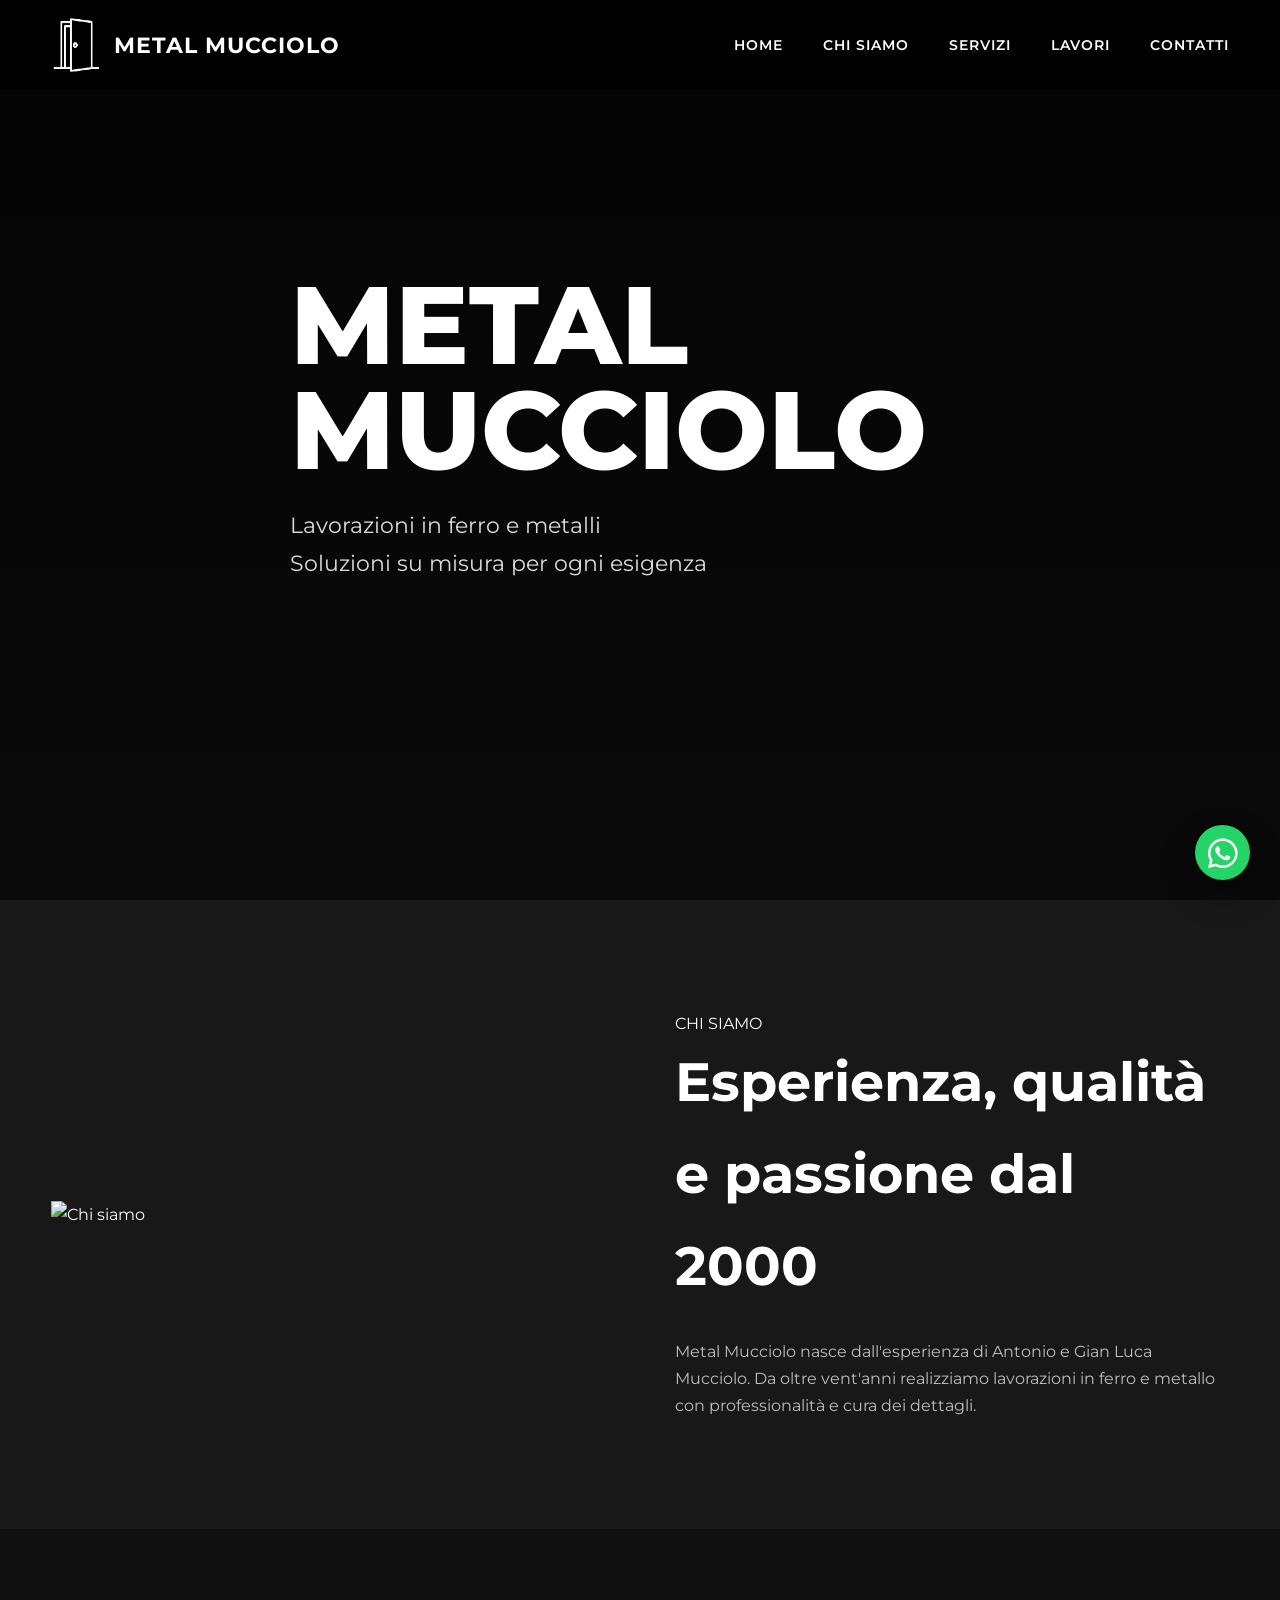
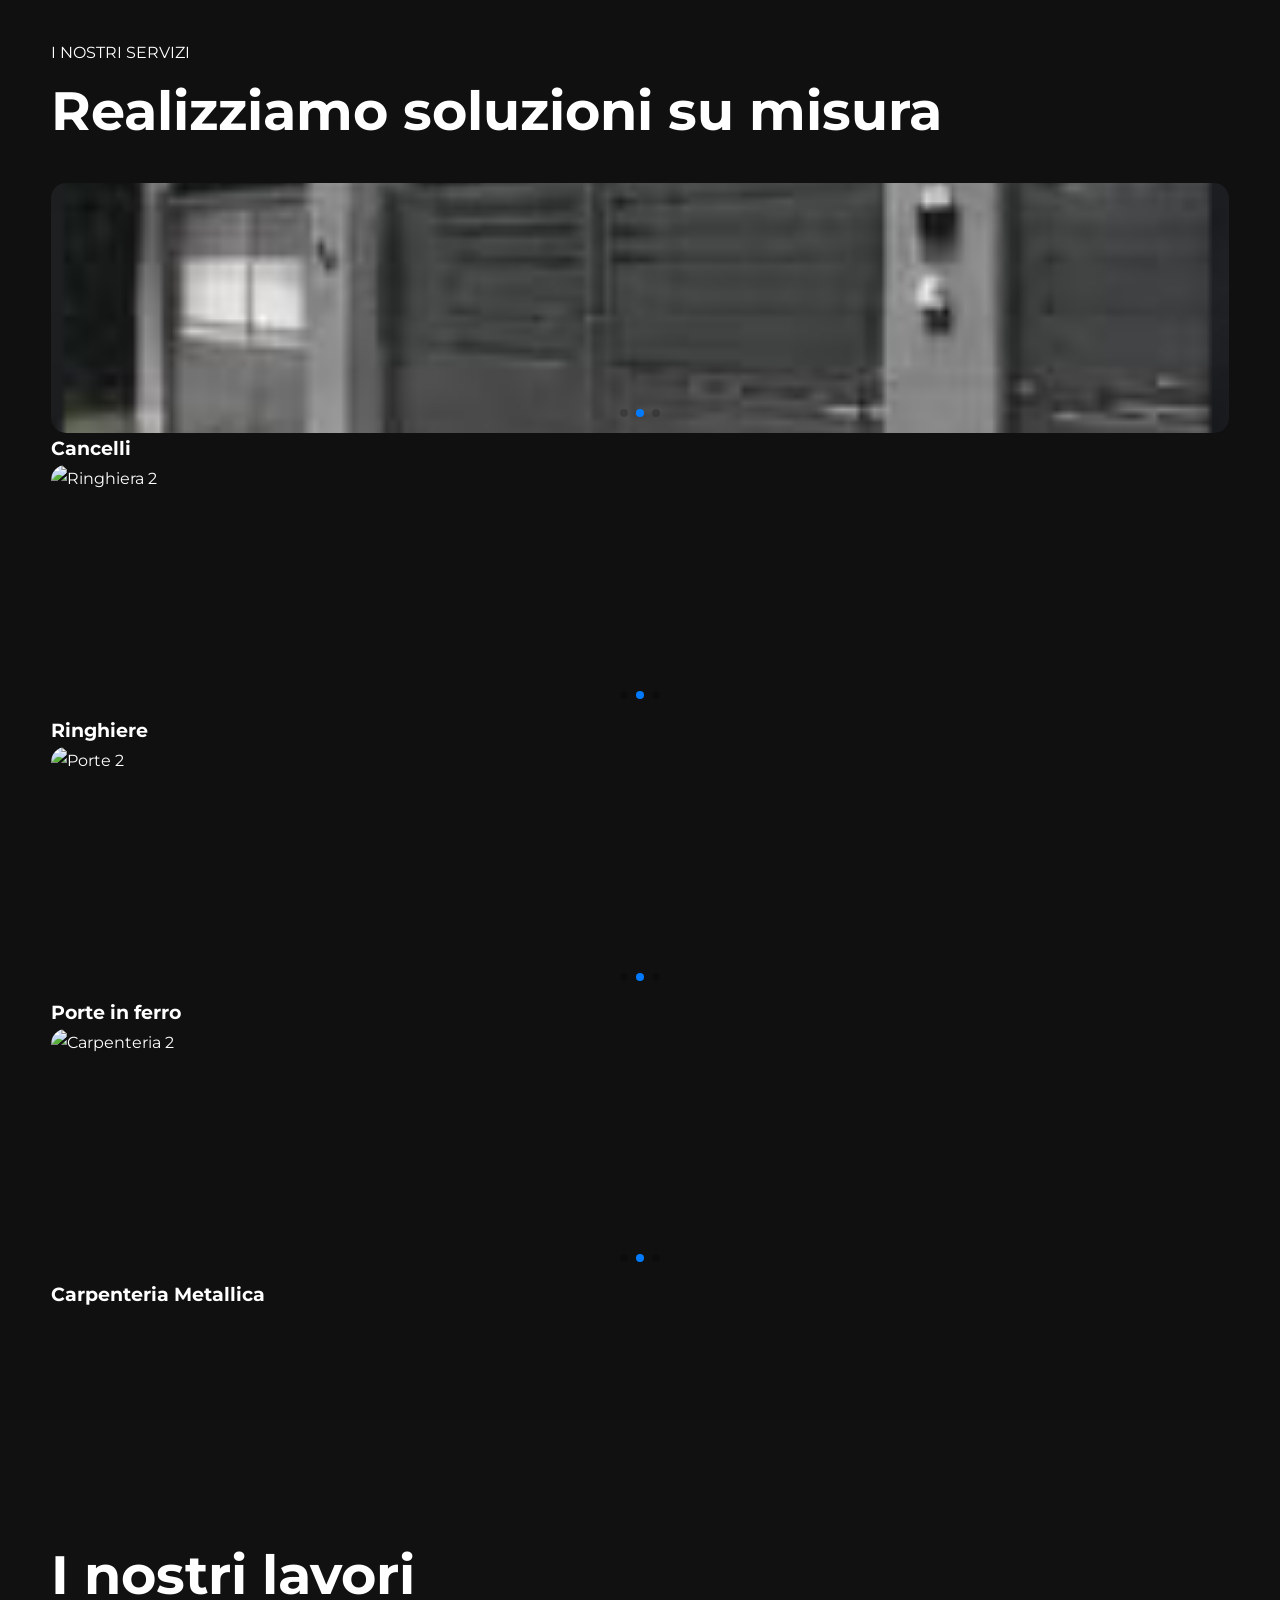
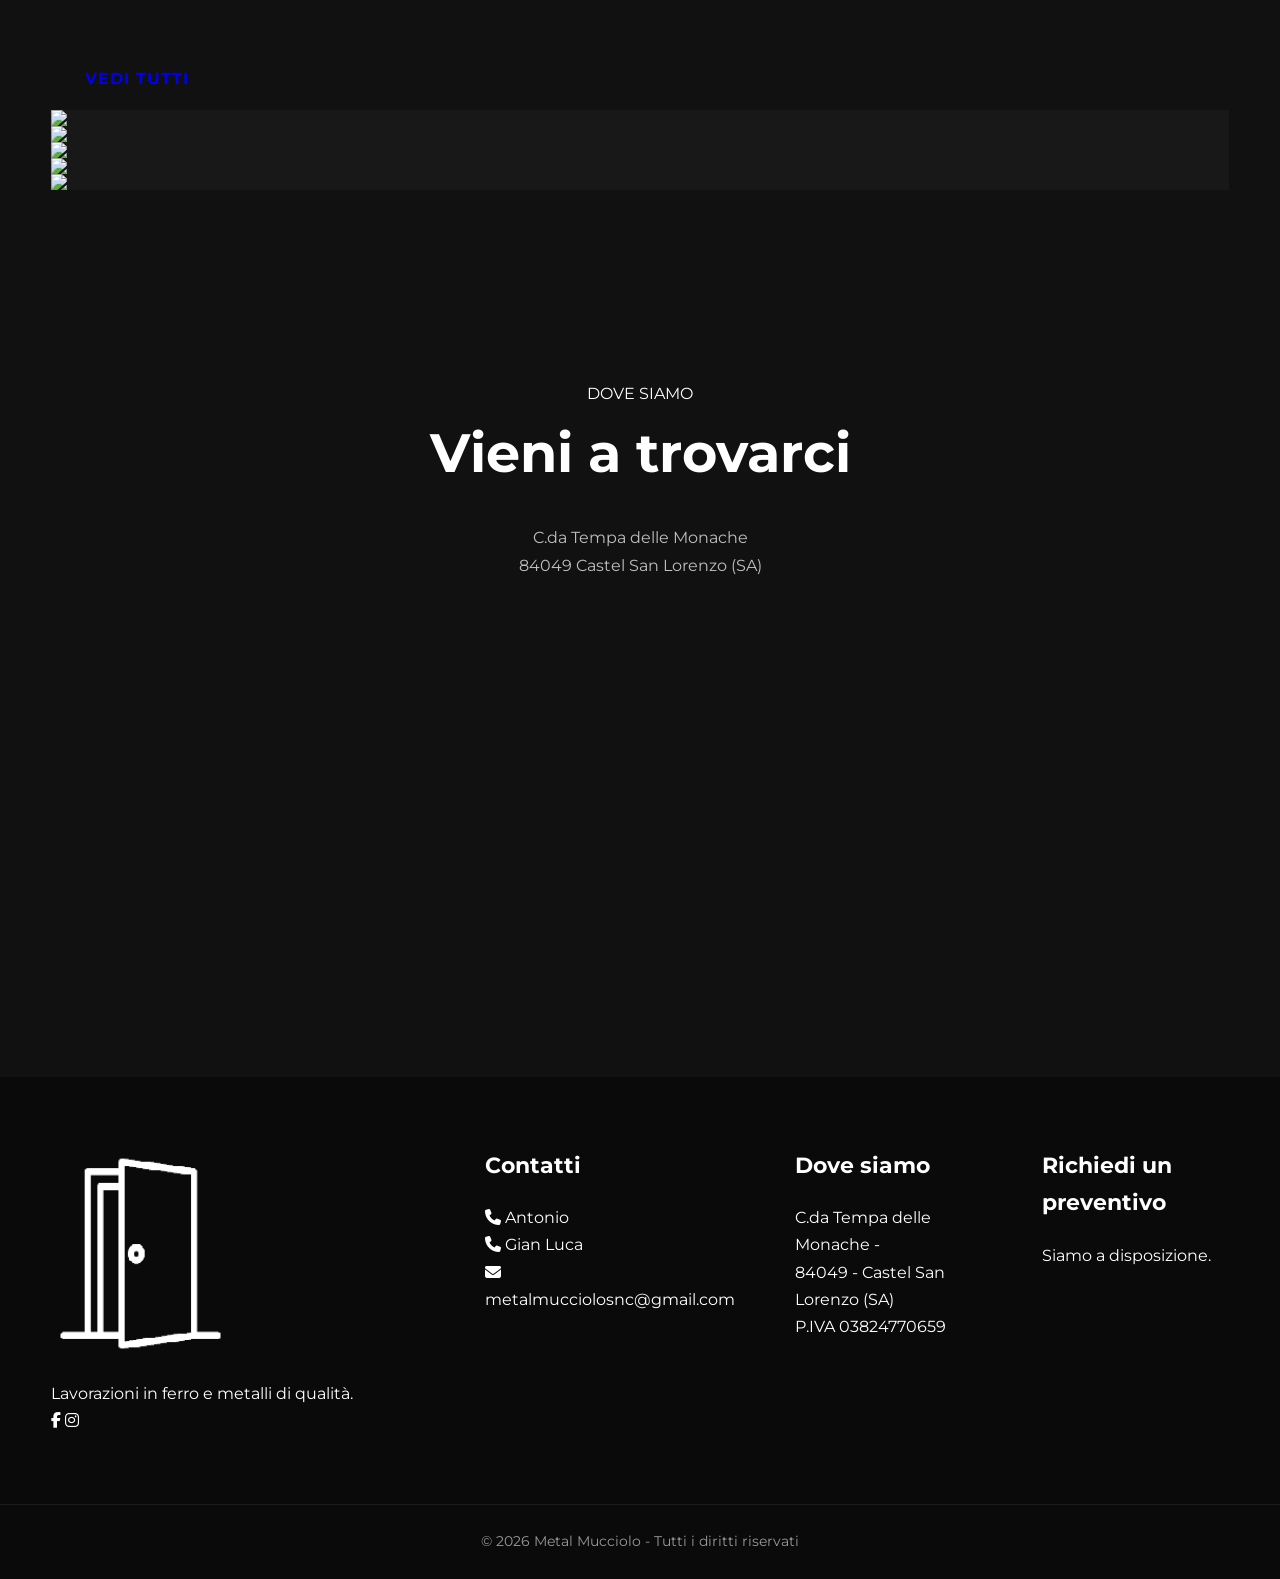
==== index.html @ 71840a5e "Add files via upload" ====
<!DOCTYPE html>
<html lang="it">
<head>
	
	<meta charset="UTF-8">
	<meta name="viewport" content="width=device-width, initial-scale=1.0">
	
	<title>Metal Mucciolo | Lavorazioni in Ferro</title>
	
	<meta name="description" content="Metal Mucciolo realizza cancelli, ringhiere, carpenteria metallica, serramenti e lavorazioni in ferro su misura.">
	
	<link rel="preconnect" href="https://fonts.googleapis.com">
	<link rel="preconnect" href="https://fonts.gstatic.com" crossorigin>
	
	<link href="https://fonts.googleapis.com/css2?family=Montserrat:wght@300;400;500;600;700;800&display=swap" rel="stylesheet">
	
	<link rel="stylesheet" href="https://cdnjs.cloudflare.com/ajax/libs/font-awesome/6.6.0/css/all.min.css">
	
	<link rel="stylesheet" href="css/style.css">
	<link rel="stylesheet" href="https://cdnjs.cloudflare.com/ajax/libs/font-awesome/6.5.1/css/all.min.css">
	<link rel="stylesheet" href="https://unpkg.com/aos@2.3.4/dist/aos.css">
	<link rel="stylesheet" href="https://cdn.jsdelivr.net/npm/swiper@11/swiper-bundle.min.css">
</head>

<body>

<header>

    <div class="container header-container">

        <a href="index.html" class="logo">
            <img src="img/logo.png" alt="Metal Mucciolo">
			<span>METAL MUCCIOLO</span>
		</a>

        <nav>
            <ul>
                <li><a href="#home">Home</a></li>
                <li><a href="#about">Chi siamo</a></li>
                <li><a href="#services">Servizi</a></li>
                <li><a href="#works">Lavori</a></li>
                <li><a href="#contact">Contatti</a></li>
            </ul>
        </nav>

    </div>

</header>


<!-- HERO -->

<section id="home" class="hero">

	<div class="overlay"></div>
	
	<div class="container hero-content">
	
		<div class="hero-text">
		
			<h1>
			
			METAL<br>
			MUCCIOLO
			
			</h1>
			
			<p>
			
			Lavorazioni in ferro e metalli<br>
			
			Soluzioni su misura per ogni esigenza
			
			</p>
			
				
		</div>
	
	</div>

</section>

<!-- CHI SIAMO -->

<section id="about" class="about">

	<div class="container about-grid">
	
		<div>
		
			<img src="img/about.jpg" alt="Chi siamo">
		
		</div>
		
		<div>
		
			<span class="section-title">
			
				CHI SIAMO
			
			</span>
			
			<h2>
			
				Esperienza, qualità e passione dal 2000
			
			</h2>
			
			<p>
			
				Metal Mucciolo nasce dall'esperienza di Antonio e Gian Luca Mucciolo.
				
				Da oltre vent'anni realizziamo lavorazioni in ferro e metallo con professionalità e cura dei dettagli.
			
			</p>
			
			<!--<a href="#" class="btn transparent">
			
			Scopri di più
			
			</a>-->
		
		</div>
	
	</div>

</section>

<!-- SERVIZI -->

<section id="services" class="services">

	<div class="container">
	
		<span class="section-title">
		
			I NOSTRI SERVIZI
		
		</span>
		
		<h2>
		
			Realizziamo soluzioni su misura
		
		</h2>
		
		<div class="cards" >
		
			<div class="card">

				<div class="swiper servizi-slider">
			
					<div class="swiper-wrapper">
			
						<div class="swiper-slide">
							<img src="img/cancelli.png" alt="Cancello 1">
						</div>
			
						<div class="swiper-slide">
							<img src="img/cancelli.png" alt="Cancello 2">
						</div>
			
						<div class="swiper-slide">
							<img src="img/cancelli3.jpg" alt="Cancello 3">
						</div>
			
					</div>
			
					<div class="swiper-pagination"></div>
			
				</div>
			
				<h3>Cancelli</h3>
			
			</div>
		
			<div class="card">
			
				<div class="swiper servizi-slider">
			
					<div class="swiper-wrapper">
			
						<div class="swiper-slide">
							<img src="img/ringhiere.png" alt="Ringhiera 1">
						</div>
			
						<div class="swiper-slide">
							<img src="img/ringhiere2.png" alt="Ringhiera 2">
						</div>
			
						<div class="swiper-slide">
							<img src="img/ringhiere3.png" alt="Ringhiera 3">
						</div>
			
					</div>
			
					<div class="swiper-pagination"></div>
			
				</div>
				
				<h3>Ringhiere</h3>
			
			</div>
		
			<div class="card">
			
				<div class="swiper servizi-slider">
			
					<div class="swiper-wrapper">
			
						<div class="swiper-slide">
							<img src="img/porte.png" alt="Porte 1">
						</div>
			
						<div class="swiper-slide">
							<img src="img/porte2.png" alt="Porte 2">
						</div>
			
						<div class="swiper-slide">
							<img src="img/porte3.png" alt="Porte 3">
						</div>
			
					</div>
			
					<div class="swiper-pagination"></div>
			
				</div>
				
				<h3>Porte in ferro</h3>
			
			</div>
		
			<div class="card">
			
				<div class="swiper servizi-slider">
			
					<div class="swiper-wrapper">
			
						<div class="swiper-slide">
							<img src="img/carpenteria.png" alt="Carpenteria 1">
						</div>
			
						<div class="swiper-slide">
							<img src="img/carpenteria2.png" alt="Carpenteria 2">
						</div>
			
						<div class="swiper-slide">
							<img src="img/cartpenteria3.png" alt="Carpenteria 3">
						</div>
			
					</div>
			
					<div class="swiper-pagination"></div>
			
				</div>
				
				<h3>Carpenteria Metallica</h3>
			
			</div>
		
		</div>
	
	</div>

</section>

<!-- LAVORI -->

<section id="works" class="works">

<div class="container">

<div class="works-header">

<h2>I nostri lavori</h2>

<a href="#" class="btn transparent">

Vedi tutti

</a>

</div>

<div class="gallery">

<img src="img/work1.jpg">

<img src="img/work2.jpg">

<img src="img/work3.jpg">

<img src="img/work4.jpg">

<img src="img/work5.jpg">

</div>

</div>

</section>

<!--MAP-->

<section class="map-section">

    <div class="container">

        <span class="section-title">DOVE SIAMO</span>

        <h2>Vieni a trovarci</h2>

        <p>
            C.da Tempa delle Monache<br>
            84049 Castel San Lorenzo (SA)
        </p>

    </div>

    <iframe src="https://www.google.com/maps/embed?pb=!1m17!1m12!1m3!1d584.3429802000892!2d15.221916269551311!3d40.4222050191809!2m3!1f0!2f0!3f0!3m2!1i1024!2i768!4f13.1!3m2!1m1!2zNDDCsDI1JzE5LjkiTiAxNcKwMTMnMjEuMiJF!5e1!3m2!1sit!2sit!4v1783757075710!5m2!1sit!2sit" width="600" height="450" style="border:0;" allowfullscreen="" loading="lazy" referrerpolicy="strict-origin-when-cross-origin"></iframe>
</section>
<!-- FOOTER -->
<footer id="contact">

	<div class="container footer-grid">
	
		<div>
		
			<img src="img/logo.png" class="footer-logo" >
			
			<p>
			
			Lavorazioni in ferro e metalli di qualità.
			
			</p>
			
			<div class="social">
			
				<a href="#">
				
					<i class="fab fa-facebook-f" style="color:white"></i>
				
				</a>
				
				<a href="#">
				
					<i class="fab fa-instagram" style="color:white"></i>
				
				</a>
			
			</div>
		
		</div>
		
		<div>
		
			<h3>Contatti</h3>
			
			<p>
			
			<i class="fa-solid fa-phone"></i>
			
			Antonio
			
			</p>
			
			<p>
			
			<i class="fa-solid fa-phone"></i>
			
			Gian Luca
			
			</p>
			
			<p>
			
			<i class="fa-solid fa-envelope"></i>
			
			metalmucciolosnc@gmail.com
			
			</p>
		
		</div>
		
		<div>
		
			<h3>Dove siamo</h3>
			
			<p>
			C.da Tempa delle Monache - <br>
			84049 - Castel San Lorenzo (SA)
			
			</p>
			
			<p>
			
			P.IVA
			
			03824770659
			
			</p>
		
		</div>
		
		<div>
		
			<div class="preventivo-box">
			
				<h3>
				
				Richiedi un preventivo
				
				</h3>
				
				<p>
				
				Siamo a disposizione.
				
				</p>
				
				<a href="https://wa.me/393922808904"
				class="whatsapp-btn"
				target="_blank"
				rel="noopener noreferrer"
				aria-label="Contattaci su WhatsApp">
				
					<i class="fab fa-whatsapp"></i>
					<span>Contattaci</span>
				
				</a>
			
			</div>
		
		</div>
		
	</div>
		
	<div class="copyright">
		
		© 2026 Metal Mucciolo - Tutti i diritti riservati
	
	</div>

</footer>

<script src="https://cdn.jsdelivr.net/npm/swiper@11/swiper-bundle.min.js"></script>

<script src="js/script.js"></script>
<script src="https://unpkg.com/aos@2.3.4/dist/aos.js"></script>
<script>
AOS.init({
    duration: 800,
    once: true
});
</script>

</body>
</html>
---- css/style.css ----
/* =====================================================
   METAL MUCCIOLO
   STYLE.CSS
===================================================== */

/*=========================
  GOOGLE FONT
=========================*/

@import url('https://fonts.googleapis.com/css2?family=Montserrat:wght@300;400;500;600;700;800&display=swap');

/*=========================
  RESET
=========================*/

*{
    margin:0;
    padding:0;
    box-sizing:border-box;
}

html{
    scroll-behavior:smooth;
}

body{
    font-family:'Montserrat',sans-serif;
    background:#111;
    color:#fff;
    line-height:1.7;
}

img{
    width:181px;
    display:block;
}

a{
    text-decoration:none;
}

ul{
    list-style:none;
}

/*=========================
  VARIABILI
=========================*/

:root{

    --primary:#ffffff;

    --secondary:#d6d6d6;

    --dark:#111111;

    --light:#f7f7f7;

    --gray:#888;

    --border:rgba(255,255,255,.12);

    --transition:.35s ease;

    --radius:8px;

    --shadow:0 10px 40px rgba(0,0,0,.25);

}

/*=========================
  CONTAINER
=========================*/

.container{

    width:min(92%,1320px);

    margin:auto;

}

/*=========================
  HEADER
=========================*/

header{
    position:fixed;
    width:100%;
    top:0;
    left:0;
    z-index:999;
    background:rgba(0,0,0,.8);
}

.header-container{

    display:flex;
    align-items:center;
    justify-content:space-between;

    height:90px;
}

.logo{
    display:flex;
    align-items:center;
	gap:12px;
	text-decoration:none;
}

.logo img{

    height:60px;    
    width:auto;
}

.logo span{
	color: #fff;
	font-size: 1.4rem;
	font-weight: 700;
	letter-spacing: 1px;
	text-transform: uppercase;
}

nav ul{

    display:flex;

    gap:40px;

}

nav a{

    color:#fff;

    font-size:14px;

    font-weight:600;

    text-transform:uppercase;

    letter-spacing:1px;

    transition:var(--transition);

}

nav a:hover{

    color:#cfcfcf;

}

.phone{

    color:white;

    border:1px solid rgba(255,255,255,.4);

    padding:13px 24px;

    border-radius:50px;

    font-weight:600;

    transition:var(--transition);

}

.phone i{

    margin-right:8px;

}

.phone:hover{

    background:white;

    color:#111;

}

/*=========================
  HERO
=========================*/

.hero{

    position:relative;

    height:100vh;

    background:url("../img/hero.jpg") center center/cover no-repeat;

    display:flex;

    align-items:center;

}

.overlay{

    position:absolute;

    inset:0;

    background:linear-gradient(
        rgba(0,0,0,.75),
        rgba(0,0,0,.45)
    );

}

.hero-content{

    position:relative;

    z-index:2;

    max-width:700px;

}

.subtitle{

    display:inline-block;

    font-size:14px;

    letter-spacing:4px;

    text-transform:uppercase;

    color:#d0d0d0;

    margin-bottom:18px;

}

.hero h1{

    font-size:clamp(55px,9vw,110px);

    line-height:.95;

    font-weight:800;

    margin-bottom:25px;

}

.hero p{

    font-size:22px;

    color:#ddd;

    margin-bottom:45px;

}

.hero-buttons{

    display:flex;

    gap:20px;

    flex-wrap:wrap;

}

/*=========================
  BOTTONI
=========================*/

.btn{

    display:inline-flex;

    align-items:center;

    justify-content:center;

    padding:18px 34px;

    font-weight:700;

    text-transform:uppercase;

    letter-spacing:1px;

    border-radius:50px;

    transition:var(--transition);

}

.btn-light{

    background:#fff;

    color:#111;

}

.btn-light:hover{

    transform:translateY(-4px);

    box-shadow:var(--shadow);

}

.btn-outline{

    border:2px solid #fff;

    color:#fff;

}

.btn-outline:hover{

    background:#fff;

    color:#111;

}

.btn-dark{

    background:#111;

    color:#fff;

}

.btn-dark:hover{

    background:#333;

}

/*=========================
  SEZIONI
=========================*/

section{

    padding:110px 0;

}

.section-subtitle{

    display:block;

    margin-bottom:15px;

    letter-spacing:4px;

    color:#777;

    text-transform:uppercase;

    font-size:14px;

}

section h2{

    font-size:clamp(34px,5vw,54px);

    margin-bottom:25px;

}

section p{

    color:#bfbfbf;

}

/*=========================
  ABOUT
=========================*/

.about{

    background:#181818;

}

.about-grid{

    display:grid;

    grid-template-columns:1fr 1fr;

    gap:70px;

    align-items:center;

}

.about-image img{

    border-radius:var(--radius);

    box-shadow:var(--shadow);

}

.about-text p{

    margin-bottom:20px;

}

.about .btn{

    margin-top:20px;

}
/*=====================================================
  SERVIZI
=====================================================*/

.services{

    background:#101010;

}

.services-grid{

    display:grid;
    grid-template-columns:repeat(auto-fit,minmax(260px,1fr));
    gap:30px;
    margin-top:60px;

}

.service-card{

    background:#1a1a1a;
    border-radius:10px;
    overflow:hidden;
    transition:.35s;
    box-shadow:0 8px 25px rgba(0,0,0,.25);

}

.service-card:hover{

    transform:translateY(-10px);

    box-shadow:0 20px 45px rgba(0,0,0,.45);

}

.service-card img{

    width:100%;
    height:280px;
    object-fit:cover;
    transition:.5s;

}

.service-card:hover img{

    transform:scale(1.08);

}

.service-card h3{

    padding:25px;
    font-size:22px;
    text-align:center;
    color:white;

}


/*=====================================================
  GALLERIA
=====================================================*/

.gallery{

    background:#181818;

}

.gallery-grid{

    display:grid;

    grid-template-columns:repeat(3,1fr);

    gap:20px;

    margin-top:50px;

}

.gallery-grid img{

    width:100%;
    height:320px;

    object-fit:cover;

    border-radius:8px;

    transition:.4s;

    cursor:pointer;

}

.gallery-grid img:hover{

    transform:scale(1.05);

    filter:brightness(1.08);

}


/*=====================================================
  CONTATTI
=====================================================*/

.contact{

    background:url("../img/contact-bg.jpg") center/cover;

    position:relative;

    text-align:center;

}

.contact::before{

    content:"";

    position:absolute;

    inset:0;

    background:rgba(0,0,0,.75);

}

.contact .container{

    position:relative;

    z-index:2;

}

.contact h2{

    margin-bottom:20px;

}

.contact p{

    font-size:20px;

    margin-bottom:35px;

}


/*=====================================================
  FOOTER
=====================================================*/

footer{

    background:#0a0a0a;

}

.footer{

    display:grid;

    grid-template-columns:2fr 1fr 1fr;

    gap:60px;

    padding:70px 0;

}
.footer-grid{
	display: flex;
	justify-content: space-between;
	gap: 60px;
	padding: 70px 0;
	flex-wrap:wrap;
}
.footer-grid > div{
	flex:1;
}
.footer-grid > div:first-child{
	flex:2;
}
@media(max-width:768px){
	.footer-grid{
		flex-direction:column;
		text-align:center;
	}
}

.footer-logo{

    width:180px;

    margin-bottom:20px;

}

.footer h4{

    margin-bottom:20px;

    font-size:22px;

}
.footer-grid h3{
	margin-bottom: 20px;
	font-size: 22px;
}

.footer p{

    color:#bcbcbc;

    margin-bottom:10px;

}

.footer a{

    color:#ddd;

    transition:.3s;

}

.footer a:hover{

    color:white;

}

.copyright{

    border-top:1px solid rgba(255,255,255,.08);

    text-align:center;

    padding:25px;

    color:#999;

    font-size:14px;

}


/*=====================================================
  ANIMAZIONI
=====================================================*/

.service-card,
.about-image img,
.gallery-grid img,
.btn{

    transition:all .35s ease;

}

.about-image img:hover{

    transform:scale(1.03);

}


/*=====================================================
  RESPONSIVE TABLET
=====================================================*/

@media(max-width:992px){

nav{

    display:none;

}

.hero{

    text-align:center;

}

.hero-content{

    margin:auto;

}

.about-grid{

    grid-template-columns:1fr;

}

.gallery-grid{

    grid-template-columns:repeat(2,1fr);

}

.footer{

    grid-template-columns:1fr;

    text-align:center;

}

.footer-logo{

    margin:auto auto 20px;

}

}


/*=====================================================
  RESPONSIVE SMARTPHONE
=====================================================*/

@media(max-width:768px){

header{

    padding:0 20px;

}

.header-container{

    height:75px;

}

.logo img{

    height:48px;

}

.phone{

    display:none;

}

.hero{

    padding:0 20px;

}

.hero h1{

    font-size:56px;

}

.hero p{

    font-size:18px;

}

.hero-buttons{

    flex-direction:column;

}

.btn{

    width:100%;

}

.services-grid{

    grid-template-columns:1fr;

}

.gallery-grid{

    grid-template-columns:1fr;

}

.gallery-grid img{

    height:250px;

}

section{

    padding:80px 0;

}

}
/*==================================
HEADER SCROLL
==================================*/

.header-scroll{

    background:#111;

    box-shadow:0 10px 30px rgba(0,0,0,.35);

}


/*==================================
ANIMAZIONI
==================================*/

.about,
.service-card,
.gallery-grid img,
.contact{

    opacity:0;

    transform:translateY(50px);

    transition:.8s;

}

.show{

    opacity:1;

    transform:translateY(0);

}


/*==================================
LIGHTBOX
==================================*/

#lightbox{

    position:fixed;

    inset:0;

    background:rgba(0,0,0,.92);

    display:none;

    justify-content:center;

    align-items:center;

    z-index:99999;

}

#lightbox.active{

    display:flex;

}

#lightbox img{

    max-width:90%;

    max-height:90%;

    border-radius:8px;

}


/*==================================
TORNA SU
==================================*/

#topButton{

    position:fixed;

    right:30px;

    bottom:100px;

    width:55px;

    height:55px;

    border:none;

    border-radius:50%;

    background:white;

    color:#111;

    font-size:22px;

    cursor:pointer;

    display:flex;

    align-items:center;

    justify-content:center;

    opacity:0;

    transform:translateY(20px);

    transition:.35s;

    z-index:9999;

}

#topButton.show{

    opacity:1;

    transform:translateY(0);

}

#topButton:hover{

    transform:scale(1.1);

}
.whatsapp-btn{
    position:fixed;
    right:30px;
    bottom:20px;

    width:55px;
    height:55px;

    border-radius:50%;

    background:#25D366;
    color:#fff;

    display:flex;
    justify-content:center;
    align-items:center;

    box-shadow:0 15px 35px rgba(0,0,0,.25);

    transition:.35s;
    overflow:hidden;
    z-index:9999;
}

.whatsapp-btn span{
    max-width:0;
    opacity:0;
    white-space:nowrap;
    overflow:hidden;
    transition:.35s;
}

.whatsapp-btn i{
    font-size:34px;
}

.whatsapp-btn:hover{
    width:200px;
    border-radius:40px;
}

.whatsapp-btn:hover span{
    max-width:120px;
    opacity:1;
    margin-left:12px;
}
@keyframes pulse{

    0%{
        transform:scale(1);
    }

    50%{
        transform:scale(1.08);
    }

    100%{
        transform:scale(1);
    }

}

.whatsapp-btn{
    animation:pulse 2s infinite;
}

.whatsapp-btn:hover{
    animation:none;
}
.servizi-slider{
    width:100%;
    height:100%;
    border-radius:15px;
    overflow:hidden;
}

.servizi-slider img{
    width:100%;
    height:250px;
    object-fit:cover;
}

.swiper-pagination-bullet{
    background:#fff;
}

.swiper-pagination-bullet-active{
    background:#d4a017;
}
.map-section{
    padding:80px 0 0;
    text-align:center;
}

.map-section iframe{
    width:100%;
    height:450px;
    border:0;
    margin-top:40px;
}
header{
    position:fixed;
    width:100%;
    top:0;
    left:0;
    z-index:999;
    transition:.3s;
}

header.scrolled{
    background:rgb(0 0 0 / 88%);
    box-shadow:0 10px 30px rgba(0,0,0,.08);
    padding:10px 0;
}
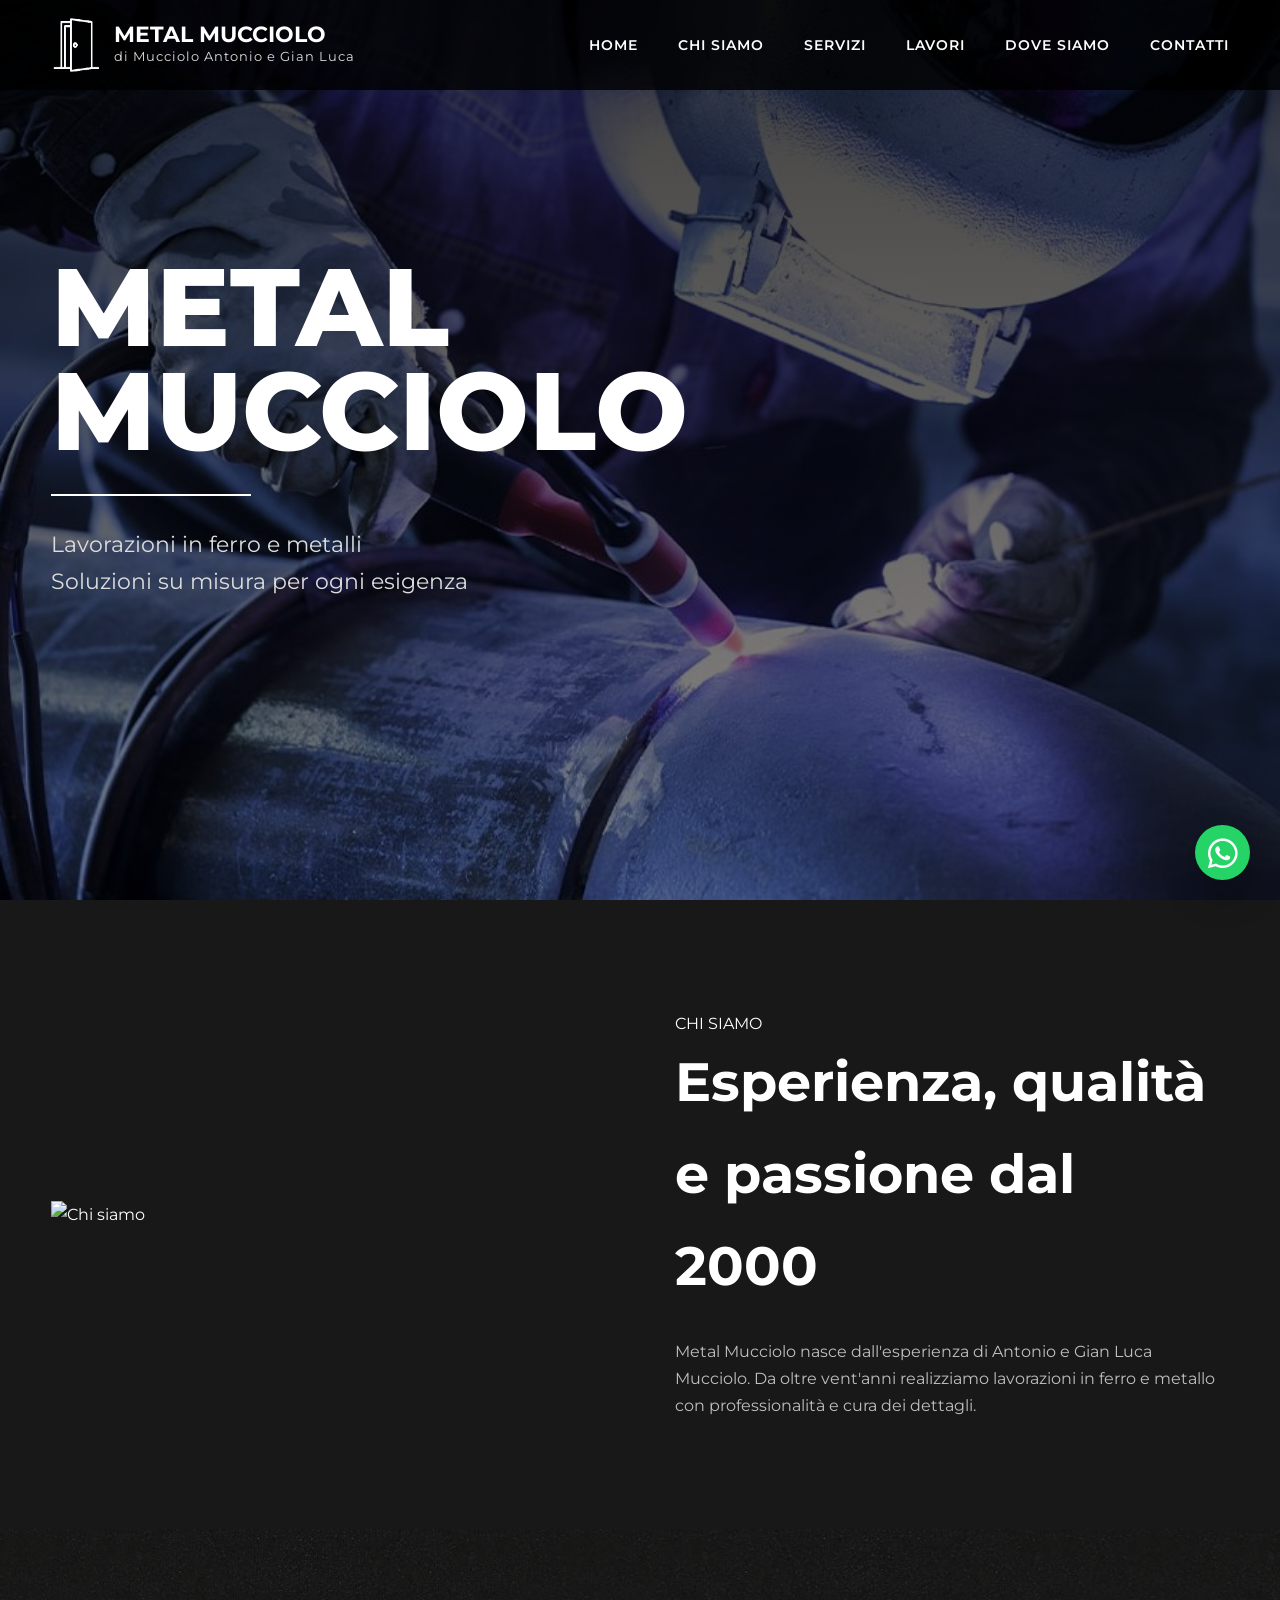
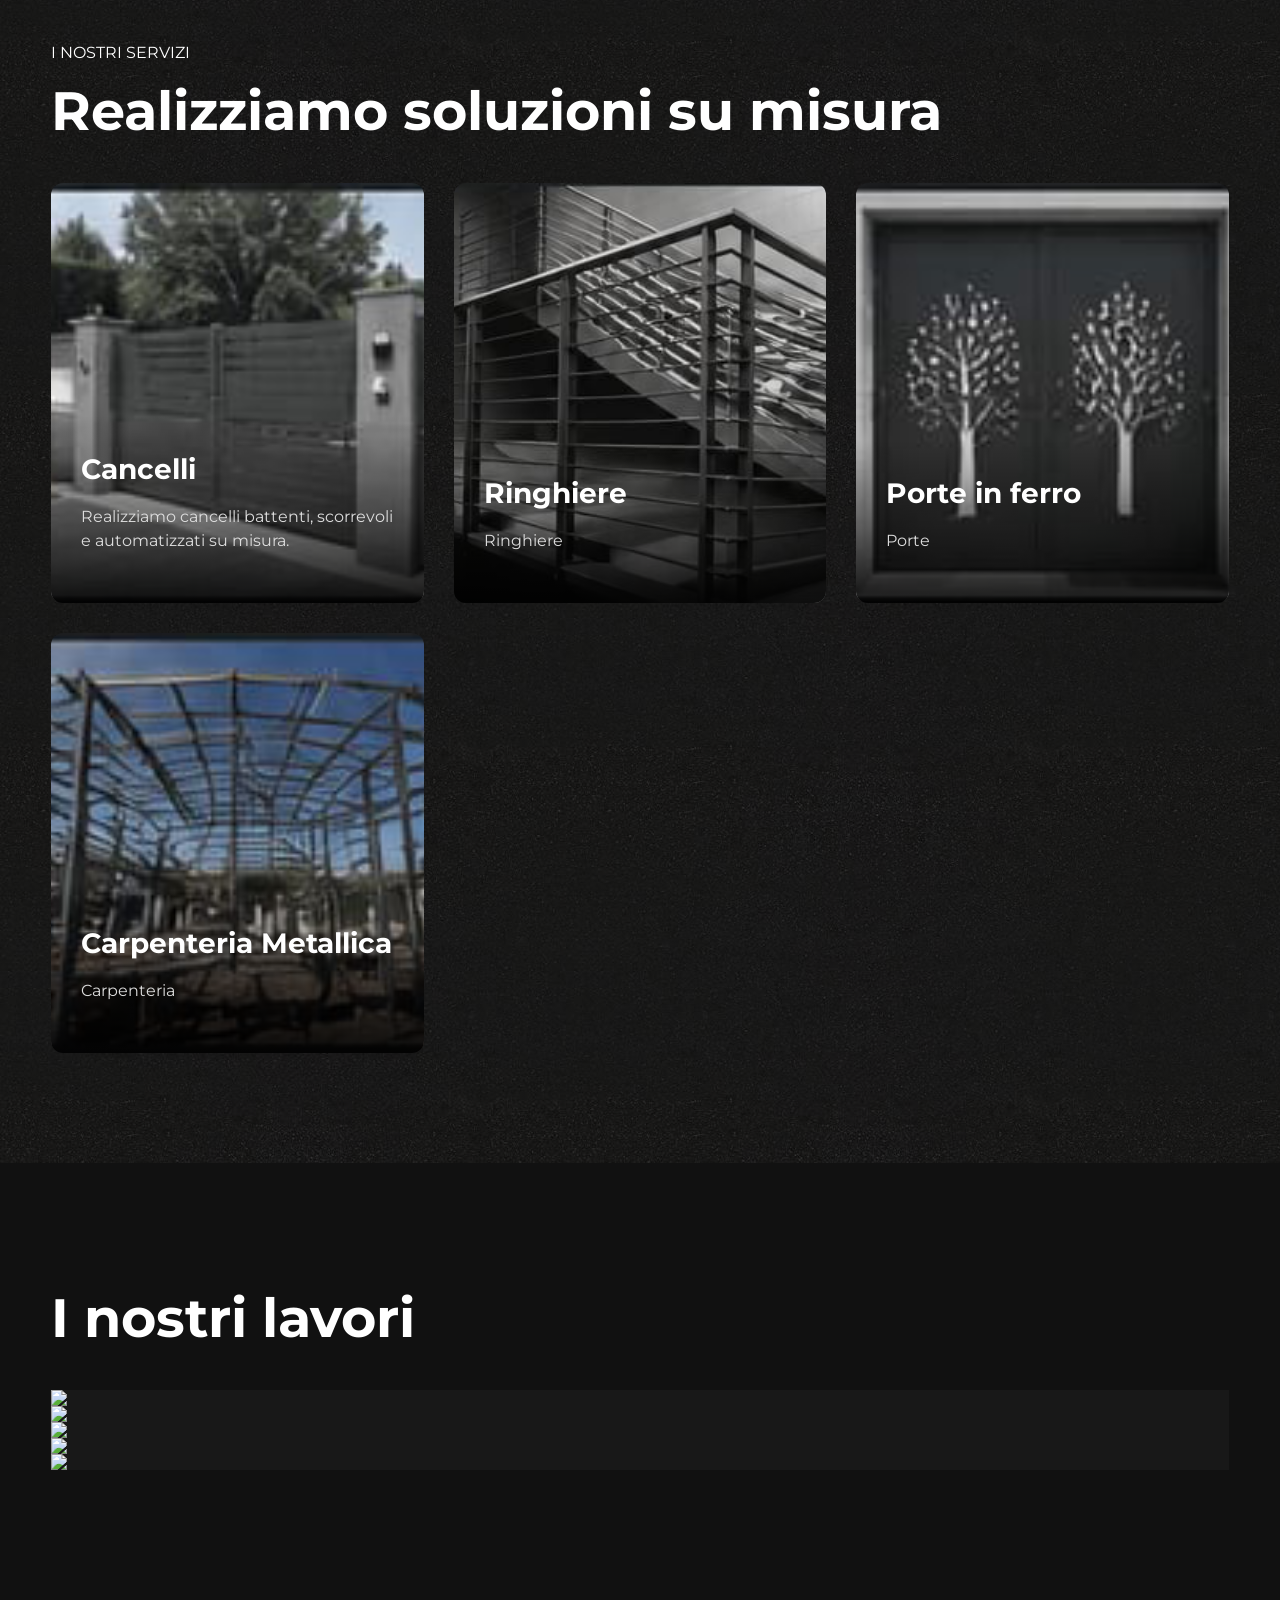
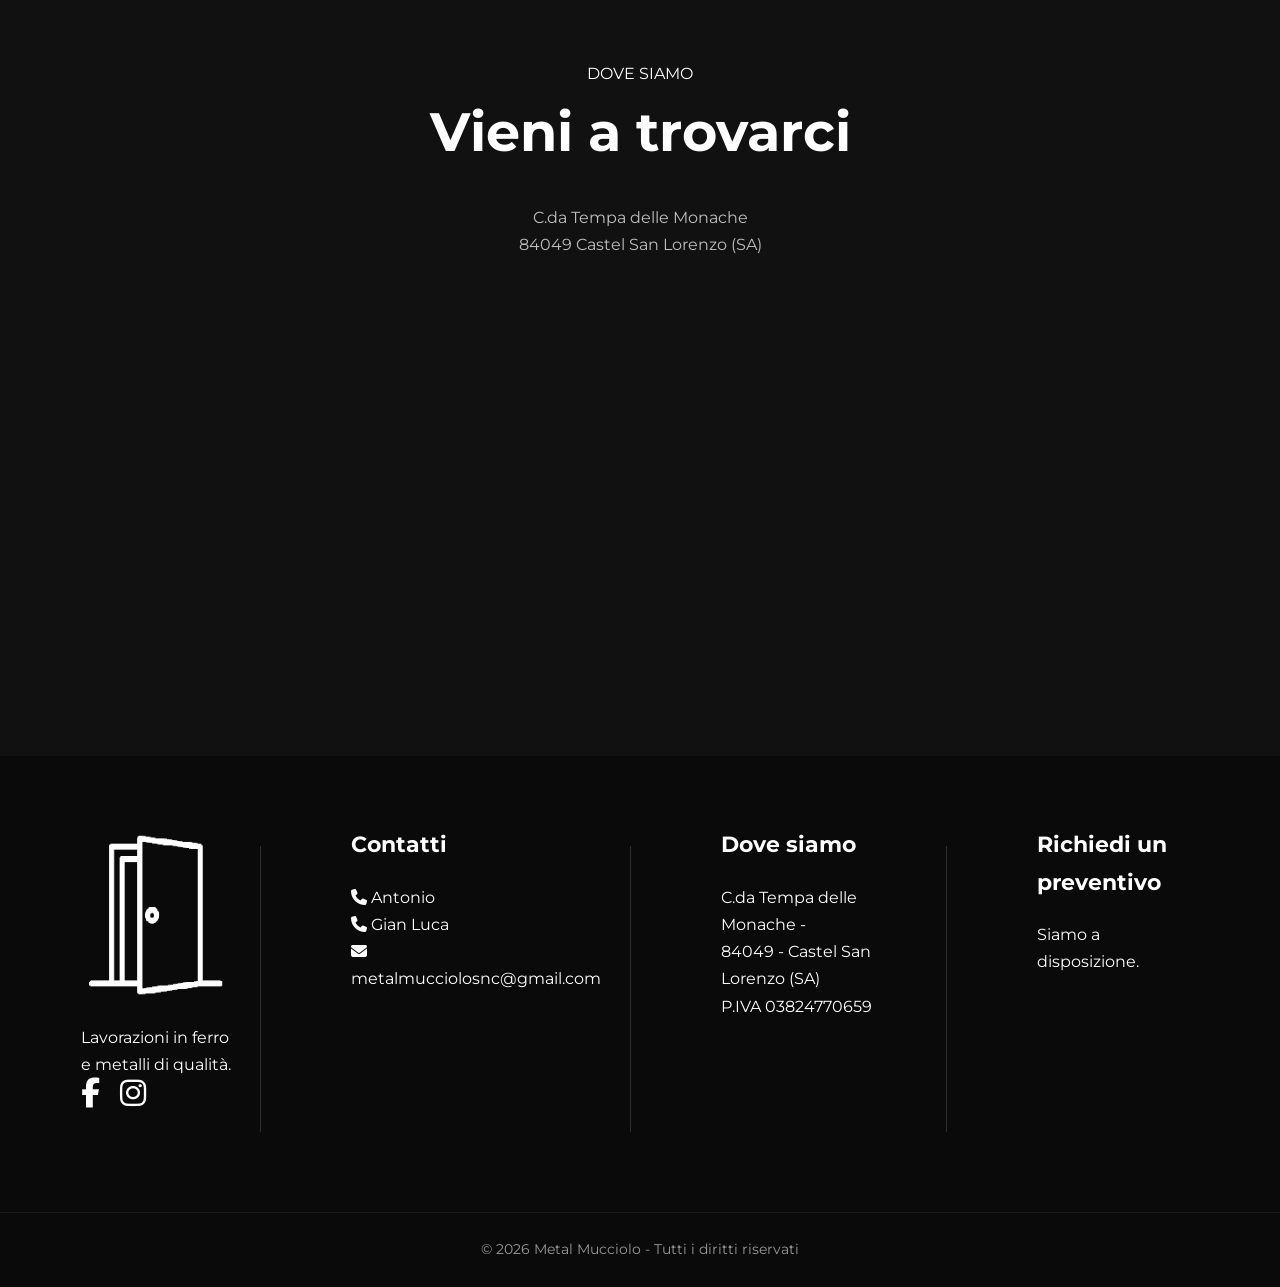
==== commit 45168b58: "Rename index_v1.html to index.html" ====
--- a/index.html
+++ b/index.html
@@ -16,7 +16,7 @@
 	
 	<link rel="stylesheet" href="https://cdnjs.cloudflare.com/ajax/libs/font-awesome/6.6.0/css/all.min.css">
 	
-	<link rel="stylesheet" href="css/style.css">
+	<link rel="stylesheet" href="css/style_v1.css">
 	<link rel="stylesheet" href="https://cdnjs.cloudflare.com/ajax/libs/font-awesome/6.5.1/css/all.min.css">
 	<link rel="stylesheet" href="https://unpkg.com/aos@2.3.4/dist/aos.css">
 	<link rel="stylesheet" href="https://cdn.jsdelivr.net/npm/swiper@11/swiper-bundle.min.css">
@@ -30,7 +30,10 @@
 
         <a href="index.html" class="logo">
             <img src="img/logo.png" alt="Metal Mucciolo">
-			<span>METAL MUCCIOLO</span>
+			<div class="logo-text">
+				<span class="logo-title">METAL MUCCIOLO</span>
+				<span class="logo-subtitle">di Mucciolo Antonio e Gian Luca</span>
+			</div>
 		</a>
 
         <nav>
@@ -39,9 +42,13 @@
                 <li><a href="#about">Chi siamo</a></li>
                 <li><a href="#services">Servizi</a></li>
                 <li><a href="#works">Lavori</a></li>
+				<li><a href="#map">Dove siamo</a></li>
                 <li><a href="#contact">Contatti</a></li>
             </ul>
         </nav>
+		<button class="menu-toggle" aria-label="Apri menu">
+			<i class="fa-solid fa-bars"></i>
+		</button>
 
     </div>
 
@@ -60,16 +67,17 @@
 		
 			<h1>
 			
-			METAL<br>
-			MUCCIOLO
+				METAL<br>
+				MUCCIOLO
 			
 			</h1>
-			
-			<p>
-			
-			Lavorazioni in ferro e metalli<br>
-			
-			Soluzioni su misura per ogni esigenza
+			<div class="hero-line"></div>
+			
+			<p>
+			
+				Lavorazioni in ferro e metalli<br>
+			
+				Soluzioni su misura per ogni esigenza
 			
 			</p>
 			
@@ -114,11 +122,6 @@
 			
 			</p>
 			
-			<!--<a href="#" class="btn transparent">
-			
-			Scopri di più
-			
-			</a>-->
 		
 		</div>
 	
@@ -145,117 +148,69 @@
 		</h2>
 		
 		<div class="cards" >
-		
+			
 			<div class="card">
 
-				<div class="swiper servizi-slider">
-			
-					<div class="swiper-wrapper">
-			
-						<div class="swiper-slide">
-							<img src="img/cancelli.png" alt="Cancello 1">
-						</div>
-			
-						<div class="swiper-slide">
-							<img src="img/cancelli.png" alt="Cancello 2">
-						</div>
-			
-						<div class="swiper-slide">
-							<img src="img/cancelli3.jpg" alt="Cancello 3">
-						</div>
-			
-					</div>
-			
-					<div class="swiper-pagination"></div>
-			
+				<img src="img/cancelli.png" alt="Cancelli">
+				
+				<div class="card-overlay">
+				
+					<h3>Cancelli</h3>
+				
+					<p>
+						Realizziamo cancelli battenti, scorrevoli e automatizzati su misura.
+					</p>
+				
 				</div>
-			
-				<h3>Cancelli</h3>
-			
+				
 			</div>
 		
 			<div class="card">
-			
-				<div class="swiper servizi-slider">
-			
-					<div class="swiper-wrapper">
-			
-						<div class="swiper-slide">
-							<img src="img/ringhiere.png" alt="Ringhiera 1">
-						</div>
-			
-						<div class="swiper-slide">
-							<img src="img/ringhiere2.png" alt="Ringhiera 2">
-						</div>
-			
-						<div class="swiper-slide">
-							<img src="img/ringhiere3.png" alt="Ringhiera 3">
-						</div>
-			
-					</div>
-			
-					<div class="swiper-pagination"></div>
-			
+
+				<img src="img/ringhiere.png" alt="Ringhiere">
+				
+				<div class="card-overlay">
+				
+					<h3>Ringhiere</h3>
+				
+					<p>
+						Ringhiere
+					</p>
+				
 				</div>
 				
-				<h3>Ringhiere</h3>
-			
 			</div>
 		
 			<div class="card">
-			
-				<div class="swiper servizi-slider">
-			
-					<div class="swiper-wrapper">
-			
-						<div class="swiper-slide">
-							<img src="img/porte.png" alt="Porte 1">
-						</div>
-			
-						<div class="swiper-slide">
-							<img src="img/porte2.png" alt="Porte 2">
-						</div>
-			
-						<div class="swiper-slide">
-							<img src="img/porte3.png" alt="Porte 3">
-						</div>
-			
-					</div>
-			
-					<div class="swiper-pagination"></div>
-			
+
+				<img src="img/porte.png" alt="Porte">
+				
+				<div class="card-overlay">
+				
+					<h3>Porte in ferro</h3>
+				
+					<p>
+						Porte
+					</p>
+				
 				</div>
 				
-				<h3>Porte in ferro</h3>
-			
 			</div>
 		
 			<div class="card">
-			
-				<div class="swiper servizi-slider">
-			
-					<div class="swiper-wrapper">
-			
-						<div class="swiper-slide">
-							<img src="img/carpenteria.png" alt="Carpenteria 1">
-						</div>
-			
-						<div class="swiper-slide">
-							<img src="img/carpenteria2.png" alt="Carpenteria 2">
-						</div>
-			
-						<div class="swiper-slide">
-							<img src="img/cartpenteria3.png" alt="Carpenteria 3">
-						</div>
-			
-					</div>
-			
-					<div class="swiper-pagination"></div>
-			
+
+				<img src="img/carpenteria.png" alt="Carpenteria">
+				
+				<div class="card-overlay">
+				
+					<h3>Carpenteria Metallica</h3>
+				
+					<p>
+						Carpenteria
+					</p>
+				
 				</div>
 				
-				<h3>Carpenteria Metallica</h3>
-			
 			</div>
 		
 		</div>
@@ -268,41 +223,36 @@
 
 <section id="works" class="works">
 
-<div class="container">
-
-<div class="works-header">
-
-<h2>I nostri lavori</h2>
-
-<a href="#" class="btn transparent">
-
-Vedi tutti
-
-</a>
-
-</div>
-
-<div class="gallery">
-
-<img src="img/work1.jpg">
-
-<img src="img/work2.jpg">
-
-<img src="img/work3.jpg">
-
-<img src="img/work4.jpg">
-
-<img src="img/work5.jpg">
-
-</div>
-
-</div>
+	<div class="container">
+
+		<div class="works-header">
+
+			<h2>I nostri lavori</h2>
+
+
+		</div>
+
+		<div class="gallery">
+
+			<img src="img/work1.jpg">
+
+			<img src="img/work2.jpg">
+
+			<img src="img/work3.jpg">
+
+			<img src="img/work4.jpg">
+
+			<img src="img/work5.jpg">
+
+		</div>
+
+	</div>
 
 </section>
 
 <!--MAP-->
 
-<section class="map-section">
+<section id="map" class="map-section">
 
     <div class="container">
 
@@ -455,4 +405,4 @@
 </script>
 
 </body>
-</html>+</html>
--- a/css/style_v1.css
+++ b/css/style_v1.css
@@ -0,0 +1,1342 @@
+/* =====================================================
+   METAL MUCCIOLO
+   STYLE.CSS
+===================================================== */
+
+/*=========================
+  GOOGLE FONT
+=========================*/
+
+@import url('https://fonts.googleapis.com/css2?family=Montserrat:wght@300;400;500;600;700;800&display=swap');
+
+/*=========================
+  RESET
+=========================*/
+
+*{
+    margin:0;
+    padding:0;
+    box-sizing:border-box;
+}
+
+html{
+    scroll-behavior:smooth;
+}
+
+body{
+    font-family:'Montserrat',sans-serif;
+    background:#111;
+    color:#fff;
+    line-height:1.7;
+}
+
+img{
+    width:181px;
+    display:block;
+}
+
+a{
+    text-decoration:none;
+}
+
+ul{
+    list-style:none;
+}
+
+/*=========================
+  VARIABILI
+=========================*/
+
+:root{
+
+    --primary:#ffffff;
+
+    --secondary:#d6d6d6;
+
+    --dark:#111111;
+
+    --light:#f7f7f7;
+
+    --gray:#888;
+
+    --border:rgba(255,255,255,.12);
+
+    --transition:.35s ease;
+
+    --radius:8px;
+
+    --shadow:0 10px 40px rgba(0,0,0,.25);
+
+}
+
+/*=========================
+  CONTAINER
+=========================*/
+
+.container{
+
+    width:min(92%,1320px);
+
+    margin:auto;
+
+}
+
+/*=========================
+  HEADER
+=========================*/
+
+header{
+    position:fixed;
+    width:100%;
+    top:0;
+    left:0;
+    z-index:999;
+    background:rgba(0,0,0,.8);
+}
+
+.header-container{
+	position:relative;
+    display:flex;
+    align-items:center;
+    justify-content:space-between;
+
+    height:90px;
+}
+
+.logo{
+    display:flex;
+    align-items:center;
+	gap:12px;
+	text-decoration:none;
+}
+/*.logo span{
+	color: #fff;
+	font-size: 1.4rem;
+	font-weight: 700;
+	letter-spacing: 1px;
+	text-transform: uppercase;
+}*/
+.logo img{
+
+    height:60px;    
+    width:auto;
+}
+.logo-text{
+	display:flex;
+	flex-direction:column;
+}
+.logo-title{
+	font-size:1.4rem;
+	font-weight:700;
+	color:#fff;
+	line-height:1.1;
+}
+.logo-subtitle{
+	font-size:0.8rem;
+	color:#ddd;
+	letter-spacing:1px;
+}
+
+
+nav ul{
+
+    display:flex;
+
+    gap:40px;
+
+}
+
+nav a{
+
+    color:#fff;
+
+    font-size:14px;
+
+    font-weight:600;
+
+    text-transform:uppercase;
+
+    letter-spacing:1px;
+
+    transition:var(--transition);
+
+}
+
+nav a:hover{
+
+    color:#cfcfcf;
+
+}
+
+.phone{
+
+    color:white;
+
+    border:1px solid rgba(255,255,255,.4);
+
+    padding:13px 24px;
+
+    border-radius:50px;
+
+    font-weight:600;
+
+    transition:var(--transition);
+
+}
+
+.phone i{
+
+    margin-right:8px;
+
+}
+
+.phone:hover{
+
+    background:white;
+
+    color:#111;
+
+}
+
+/*=========================
+  HERO
+=========================*/
+
+.hero{
+
+    position:relative;
+
+    height:100vh;
+
+    background:url("../img/hero.jpg") center center/cover no-repeat;
+
+    display:flex;
+
+    align-items:center;
+
+}
+
+.overlay{
+
+    position:absolute;
+
+    inset:0;
+
+    background:linear-gradient(
+        rgba(0,0,0,.75),
+        rgba(0,0,0,.45)
+    );
+	z-index:1;
+
+}
+
+.hero-content{
+    display:flex;
+    justify-content:space-between;
+    align-items:center;
+    gap:80px;
+	z-index:2;
+}
+
+.subtitle{
+
+    display:inline-block;
+
+    font-size:14px;
+
+    letter-spacing:4px;
+
+    text-transform:uppercase;
+
+    color:#d0d0d0;
+
+    margin-bottom:18px;
+
+}
+
+.hero h1{
+
+    font-size:clamp(55px,9vw,110px);
+
+    line-height:.95;
+
+    font-weight:800;
+
+    margin-bottom:25px;
+
+}
+
+.hero p{
+
+    font-size:22px;
+
+    color:#ddd;
+
+    margin-bottom:45px;
+
+}
+
+.hero-buttons{
+
+    display:flex;
+
+    gap:20px;
+
+    flex-wrap:wrap;
+
+}
+
+.hero-line{
+
+    width:200px;
+
+    height:2px;
+
+    background:white;
+
+    margin:30px 0;
+
+}
+/*=========================
+  BOTTONI
+=========================*/
+
+.btn{
+
+    display:inline-flex;
+
+    align-items:center;
+
+    justify-content:center;
+
+    padding:18px 34px;
+
+    font-weight:700;
+
+    text-transform:uppercase;
+
+    letter-spacing:1px;
+
+    border-radius:50px;
+
+    transition:var(--transition);
+
+}
+
+.btn-light{
+
+    background:#fff;
+
+    color:#111;
+
+}
+
+.btn-light:hover{
+
+    transform:translateY(-4px);
+
+    box-shadow:var(--shadow);
+
+}
+
+.btn-outline{
+
+    border:2px solid #fff;
+
+    color:#fff;
+
+}
+
+.btn-outline:hover{
+
+    background:#fff;
+
+    color:#111;
+
+}
+
+.btn-dark{
+
+    background:#111;
+
+    color:#fff;
+
+}
+
+.btn-dark:hover{
+
+    background:#333;
+
+}
+
+/*=========================
+  SEZIONI
+=========================*/
+
+section{
+
+    padding:110px 0;
+
+}
+
+.section-subtitle{
+
+    display:block;
+
+    margin-bottom:15px;
+
+    letter-spacing:4px;
+
+    color:#777;
+
+    text-transform:uppercase;
+
+    font-size:14px;
+
+}
+
+section h2{
+
+    font-size:clamp(34px,5vw,54px);
+
+    margin-bottom:25px;
+
+}
+
+section p{
+
+    color:#bfbfbf;
+
+}
+
+/*=========================
+  ABOUT
+=========================*/
+
+.about{
+
+    background:#181818;
+
+}
+
+.about-grid{
+
+    display:grid;
+
+    grid-template-columns:1fr 1fr;
+
+    gap:70px;
+
+    align-items:center;
+
+}
+
+.about-image img{
+
+    border-radius:var(--radius);
+
+    box-shadow:var(--shadow);
+
+}
+
+.about-text p{
+
+    margin-bottom:20px;
+
+}
+
+.about .btn{
+
+    margin-top:20px;
+
+}
+/*=====================================================
+  SERVIZI
+=====================================================*/
+
+.services{
+
+    background:
+        linear-gradient(rgba(0,0,0,.60),rgba(0,0,0,.60)),
+        url("../img/texture.jpg");
+
+}
+
+.services-grid{
+
+    display:grid;
+    grid-template-columns:repeat(auto-fit,minmax(260px,1fr));
+    gap:30px;
+    margin-top:60px;
+
+}
+
+.service-card{
+
+    background:#1a1a1a;
+    border-radius:10px;
+    overflow:hidden;
+    transition:.35s;
+    box-shadow:0 8px 25px rgba(0,0,0,.25);
+
+}
+
+.service-card:hover{
+
+    transform:translateY(-10px);
+
+    box-shadow:0 20px 45px rgba(0,0,0,.45);
+
+}
+
+.service-card img{
+
+    width:100%;
+    height:280px;
+    object-fit:cover;
+    transition:.5s;
+
+}
+
+.service-card:hover img{
+
+    transform:scale(1.08);
+
+}
+
+.service-card h3{
+
+    padding:25px;
+    font-size:22px;
+    text-align:center;
+    color:white;
+
+}
+
+
+/*=====================================================
+  GALLERIA
+=====================================================*/
+
+.gallery{
+
+    background:#181818;
+
+}
+
+.gallery-grid{
+
+    display:grid;
+
+    grid-template-columns:repeat(3,1fr);
+
+    gap:20px;
+
+    margin-top:50px;
+
+}
+
+.gallery-grid img{
+
+    width:100%;
+    height:320px;
+
+    object-fit:cover;
+
+    border-radius:8px;
+
+    transition:.4s;
+
+    cursor:pointer;
+
+}
+
+.gallery-grid img:hover{
+
+    transform:scale(1.05);
+
+    filter:brightness(1.08);
+
+}
+
+
+/*=====================================================
+  CONTATTI
+=====================================================*/
+
+.contact{
+
+    background:url("../img/contact-bg.jpg") center/cover;
+
+    position:relative;
+
+    text-align:center;
+
+}
+
+.contact::before{
+
+    content:"";
+
+    position:absolute;
+
+    inset:0;
+
+    background:rgba(0,0,0,.75);
+
+}
+
+.contact .container{
+
+    position:relative;
+
+    z-index:2;
+
+}
+
+.contact h2{
+
+    margin-bottom:20px;
+
+}
+
+.contact p{
+
+    font-size:20px;
+
+    margin-bottom:35px;
+
+}
+
+
+/*=====================================================
+  FOOTER
+=====================================================*/
+
+footer{
+
+    background:#0a0a0a;
+
+}
+
+.footer{
+
+    display:grid;
+
+    /*grid-template-columns:2fr 1fr 1fr;*/
+
+    gap:60px;
+
+    padding:70px 0;
+
+}
+.footer-grid{
+	display: grid;
+	justify-content: space-between;
+	gap: 60px;
+	padding: 70px 0;
+	flex-wrap:wrap;
+	grid-template-columns: 1.2fr 1fr 1.5fr 1.3fr;
+}
+.footer-grid > div{
+	position:relative;
+	padding: 0 30px;
+	flex:1;
+}
+.footer-grid > div:not(:last-child)::after{
+    content: "";
+    position: absolute;
+    top: 20px;
+	bottom: 20px;
+    right: 0;
+    width: 1px;
+    height: 100%;
+    background: rgba(255,255,255,.15);
+}
+.footer-grid > div:first-child{
+	flex:2;
+}
+
+@media(max-width:768px){
+	.footer-grid{
+		flex-direction:column;
+		text-align:center;
+	}
+}
+
+.footer-logo{
+
+    width:150px;
+
+    margin-bottom:20px;
+
+}
+
+.footer h4{
+
+    margin-bottom:20px;
+
+    font-size:22px;
+
+}
+.footer-grid h3{
+	margin-bottom: 20px;
+	font-size: 22px;
+}
+
+.footer p{
+
+    color:#bcbcbc;
+
+    margin-bottom:10px;
+
+}
+
+.footer a{
+
+    color:#ddd;
+
+    transition:.3s;
+
+}
+
+.footer a:hover{
+
+    color:white;
+
+}
+
+.copyright{
+
+    border-top:1px solid rgba(255,255,255,.08);
+
+    margin-top:30px;
+	
+	text-align:center;
+
+    padding:25px 0;
+
+    color:#999;
+
+    font-size:14px;
+
+}
+
+
+/*=====================================================
+  ANIMAZIONI
+=====================================================*/
+
+.service-card,
+.about-image img,
+.gallery-grid img,
+.btn{
+
+    transition:all .35s ease;
+
+}
+
+.about-image img:hover{
+
+    transform:scale(1.03);
+
+}
+
+
+/*=====================================================
+  RESPONSIVE TABLET
+=====================================================*/
+
+@media(max-width:992px){
+
+nav{
+
+    display:none;
+
+}
+
+.hero{
+
+    text-align:center;
+
+}
+
+.hero-content{
+
+    margin:auto;
+
+}
+
+.about-grid{
+
+    grid-template-columns:1fr;
+
+}
+
+.gallery-grid{
+
+    grid-template-columns:repeat(2,1fr);
+
+}
+
+.footer{
+
+    grid-template-columns:1fr;
+
+    text-align:center;
+
+}
+
+.footer-logo{
+
+    margin:auto auto 20px;
+
+}
+
+}
+
+
+/*=====================================================
+  RESPONSIVE SMARTPHONE
+=====================================================*/
+
+@media(max-width:768px){
+
+header{
+
+    padding:0 20px;
+
+}
+
+.header-container{
+
+    height:75px;
+
+}
+
+.logo img{
+
+    height:48px;
+
+}
+
+.phone{
+
+    display:none;
+
+}
+
+.hero{
+
+    padding:0 20px;
+
+}
+
+.hero h1{
+
+    font-size:56px;
+
+}
+
+.hero p{
+
+    font-size:18px;
+
+}
+
+.hero-buttons{
+
+    flex-direction:column;
+
+}
+
+.btn{
+
+    width:100%;
+
+}
+
+.services-grid{
+
+    grid-template-columns:1fr;
+
+}
+
+.gallery-grid{
+
+    grid-template-columns:1fr;
+
+}
+
+.gallery-grid img{
+
+    height:250px;
+
+}
+
+section{
+
+    padding:80px 0;
+
+}
+
+}
+/*==================================
+HEADER SCROLL
+==================================*/
+
+.header-scroll{
+
+    background:#111;
+
+    box-shadow:0 10px 30px rgba(0,0,0,.35);
+
+}
+
+
+/*==================================
+ANIMAZIONI
+==================================*/
+
+.about,
+.service-card,
+.gallery-grid img,
+.contact{
+
+    opacity:0;
+
+    transform:translateY(50px);
+
+    transition:.8s;
+
+}
+
+.show{
+
+    opacity:1;
+
+    transform:translateY(0);
+
+}
+
+
+/*==================================
+LIGHTBOX
+==================================*/
+
+#lightbox{
+
+    position:fixed;
+
+    inset:0;
+
+    background:rgba(0,0,0,.92);
+
+    display:none;
+
+    justify-content:center;
+
+    align-items:center;
+
+    z-index:99999;
+
+}
+
+#lightbox.active{
+
+    display:flex;
+
+}
+
+#lightbox img{
+
+    max-width:90%;
+
+    max-height:90%;
+
+    border-radius:8px;
+
+}
+
+
+/*==================================
+TORNA SU
+==================================*/
+
+#topButton{
+
+    position:fixed;
+
+    right:30px;
+
+    bottom:100px;
+
+    width:55px;
+
+    height:55px;
+
+    border:none;
+
+    border-radius:50%;
+
+    background:white;
+
+    color:#111;
+
+    font-size:22px;
+
+    cursor:pointer;
+
+    display:flex;
+
+    align-items:center;
+
+    justify-content:center;
+
+    opacity:0;
+
+    transform:translateY(20px);
+
+    transition:.35s;
+
+    z-index:9999;
+
+}
+
+#topButton.show{
+
+    opacity:1;
+
+    transform:translateY(0);
+
+}
+
+#topButton:hover{
+
+    transform:scale(1.1);
+
+}
+.whatsapp-btn{
+    position:fixed;
+    right:30px;
+    bottom:20px;
+
+    width:55px;
+    height:55px;
+
+    border-radius:50%;
+
+    background:#25D366;
+    color:#fff;
+
+    display:flex;
+    justify-content:center;
+    align-items:center;
+
+    box-shadow:0 15px 35px rgba(0,0,0,.25);
+
+    transition:.35s;
+    overflow:hidden;
+    z-index:9999;
+}
+
+.whatsapp-btn span{
+    max-width:0;
+    opacity:0;
+    white-space:nowrap;
+    overflow:hidden;
+    transition:.35s;
+}
+
+.whatsapp-btn i{
+    font-size:34px;
+}
+
+.whatsapp-btn:hover{
+    width:200px;
+    border-radius:40px;
+}
+
+.whatsapp-btn:hover span{
+    max-width:120px;
+    opacity:1;
+    margin-left:12px;
+}
+@keyframes pulse{
+
+    0%{
+        transform:scale(1);
+    }
+
+    50%{
+        transform:scale(1.08);
+    }
+
+    100%{
+        transform:scale(1);
+    }
+
+}
+
+.whatsapp-btn{
+    animation:pulse 2s infinite;
+}
+
+.whatsapp-btn:hover{
+    animation:none;
+}
+.servizi-slider{
+    width:100%;
+    height:100%;
+    border-radius:15px;
+    overflow:hidden;
+}
+
+.servizi-slider img{
+    width:100%;
+    height:250px;
+    object-fit:cover;
+}
+
+.swiper-pagination-bullet{
+    background:#fff;
+}
+
+.swiper-pagination-bullet-active{
+    background:#d4a017;
+}
+.map-section{
+    padding:80px 0 0;
+    text-align:center;
+}
+
+.map-section iframe{
+    width:100%;
+    height:450px;
+    border:0;
+    margin-top:40px;
+}
+header{
+    position:fixed;
+    width:100%;
+    top:0;
+    left:0;
+    z-index:999;
+    transition:.3s;
+}
+
+header.scrolled{
+    background:rgb(0 0 0 / 88%);
+    box-shadow:0 10px 30px rgba(0,0,0,.08);
+    padding:10px 0;
+}
+.social{
+	display:flex;
+	gap:20px;
+}
+.social a{
+	color: white;
+	transition: .3s;
+}
+.social a i{
+	font-size: 30px;
+}
+.social a:hover{
+	color: #d4a017;
+	transform: translateY(-3px);
+}
+.cards{
+    display: grid;
+    grid-template-columns: repeat(auto-fit, minmax(280px, 1fr));
+    gap: 30px;
+}
+
+.card{
+    position: relative;
+    height: 420px;
+    overflow: hidden;
+    border-radius: 12px;
+    cursor: pointer;
+    transition: transform .3s ease;
+	user-select:none;
+}
+
+.card:hover{
+    transform: translateY(-8px);
+	cursor: default;
+}
+
+.card img{
+    width: 100%;
+    height: 100%;
+    object-fit: cover;
+    transition: transform .5s ease;
+}
+
+.card:hover img{
+    transform: scale(1.08);
+}
+
+.card-overlay{
+    position: absolute;
+    left: 0;
+    bottom: 0;
+    width: 100%;
+    padding: 30px;
+    color: #fff;
+    z-index: 2;
+
+    background: linear-gradient(
+        transparent,
+        rgba(0,0,0,.90)
+    );
+}
+
+.card-overlay h3{
+    margin-bottom: 12px;
+    font-size: 28px;
+}
+
+.card-overlay p{
+    margin-bottom: 20px;
+    color: #ddd;
+    line-height: 1.5;
+}
+
+.card-overlay a{
+    color: #d4a017;
+    text-decoration: none;
+    font-weight: 600;
+}
+
+.menu-toggle{
+    display:none;
+    background:none;
+    border:none;
+    color:white;
+    font-size:28px;
+    cursor:pointer;
+}
+
+@media (max-width:768px){
+
+    nav{
+        display:none;
+    }
+
+    .menu-toggle{
+        display:block;
+    }
+
+}
+@media (max-width:768px){
+
+    nav{
+        display:none;
+        position:absolute;
+        top:100%;
+        left:0;
+        width:100%;
+        background:#111;
+		z-index:999;
+    }
+
+    nav.active{
+        display:block;
+    }
+
+    nav ul{
+		display:flex;
+        flex-direction:column;
+        padding:20px;
+        gap:20px;
+		margin:0;
+    }
+
+}
+
+@media (max-width: 992px){
+
+    .about-grid,
+    .hero-content{
+        grid-template-columns: 1fr;
+        display: grid;
+        gap: 50px;
+        text-align: center;
+    }
+
+    .hero-buttons{
+        justify-content: center;
+    }
+
+    .hero-line{
+        margin: 30px auto;
+    }
+
+    .footer-grid{
+        grid-template-columns: repeat(2,1fr);
+    }
+
+}
+@media (max-width:768px){
+
+    nav{
+        display:none;
+    }
+
+    .hero{
+        height:auto;
+        min-height:100vh;
+        padding:120px 0 80px;
+    }
+
+    .hero h1{
+        font-size:3rem;
+    }
+
+    .hero p{
+        font-size:18px;
+    }
+
+    .cards{
+        grid-template-columns:1fr;
+    }
+
+    .gallery{
+        grid-template-columns:1fr;
+    }
+
+    .footer-grid{
+        grid-template-columns:1fr;
+        text-align:center;
+    }
+
+    .footer-grid > div::after{
+        display:none;
+    }
+
+}
+@media (max-width:480px){
+
+    .container{
+        width:90%;
+    }
+
+    h2{
+        font-size:2rem;
+    }
+
+    .hero h1{
+        font-size:2.4rem;
+    }
+
+    .hero-buttons{
+        flex-direction:column;
+    }
+
+    .btn{
+        width:100%;
+        text-align:center;
+    }
+
+}
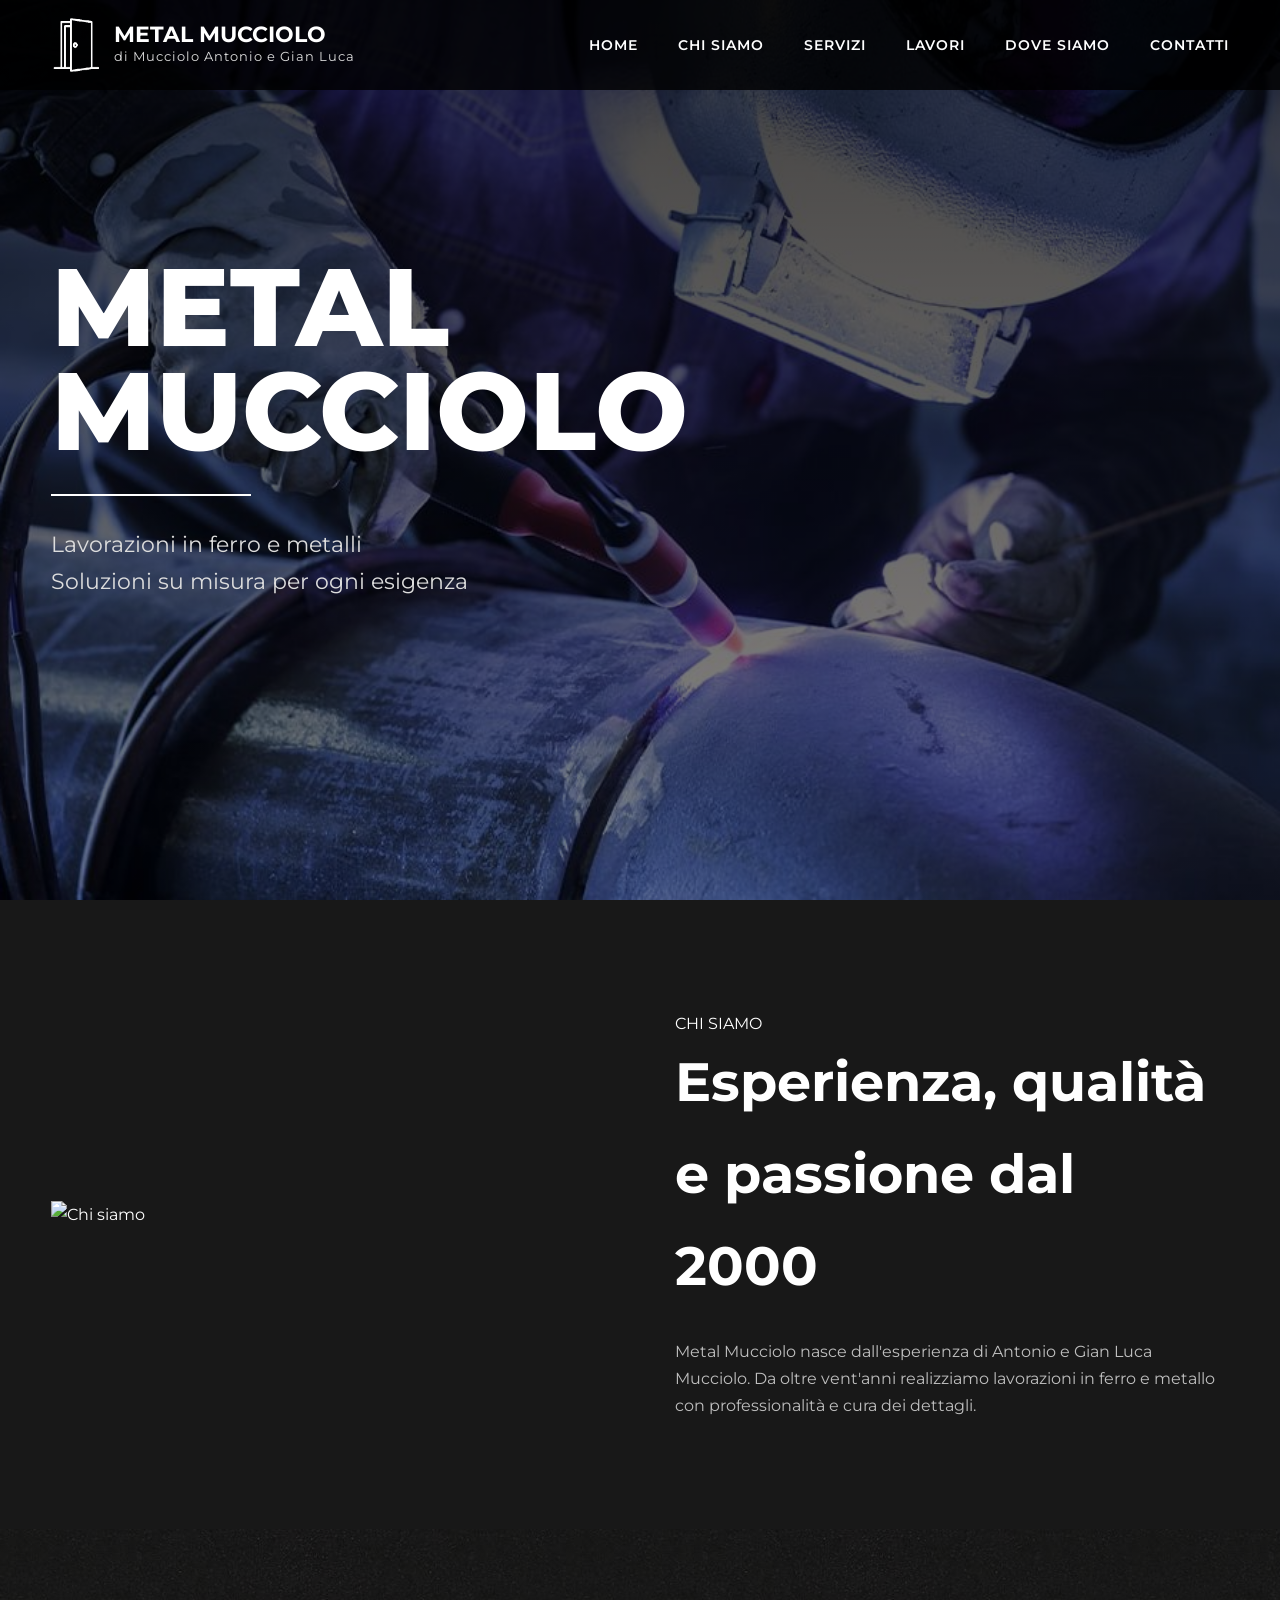
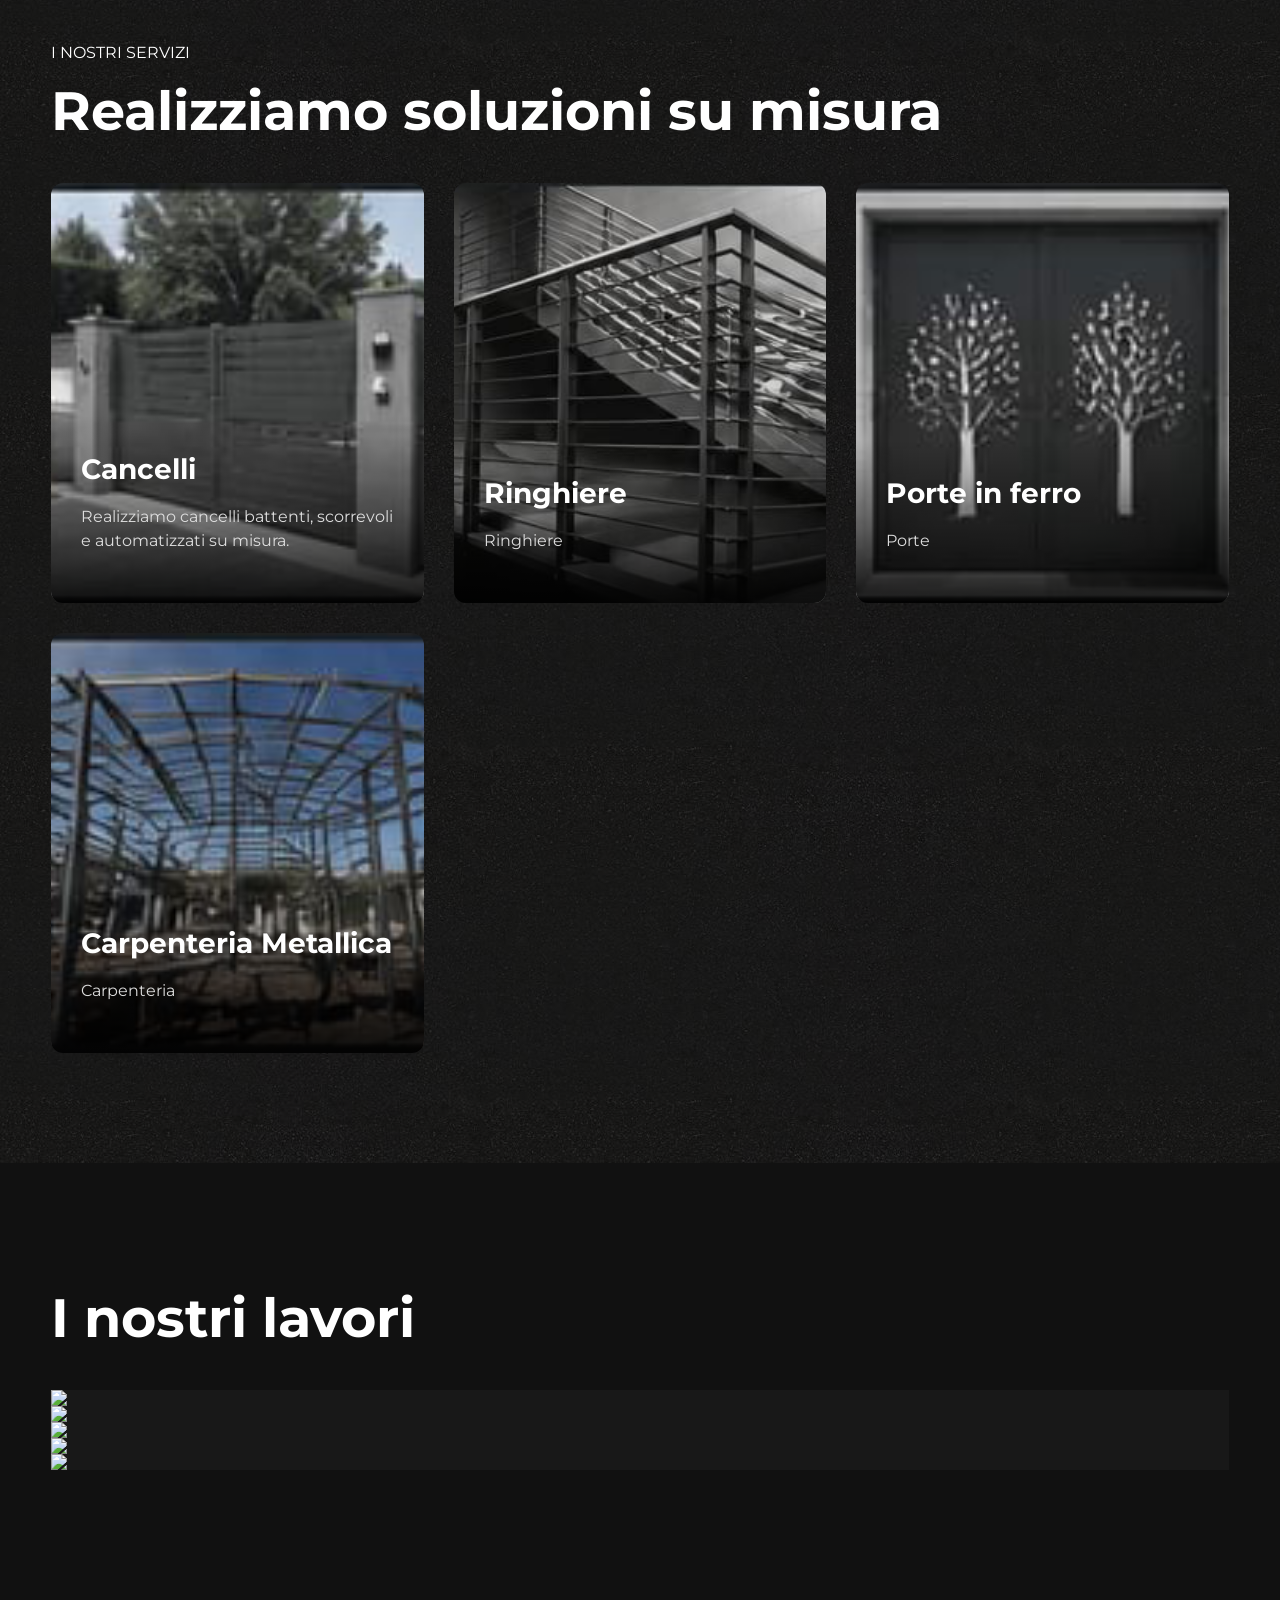
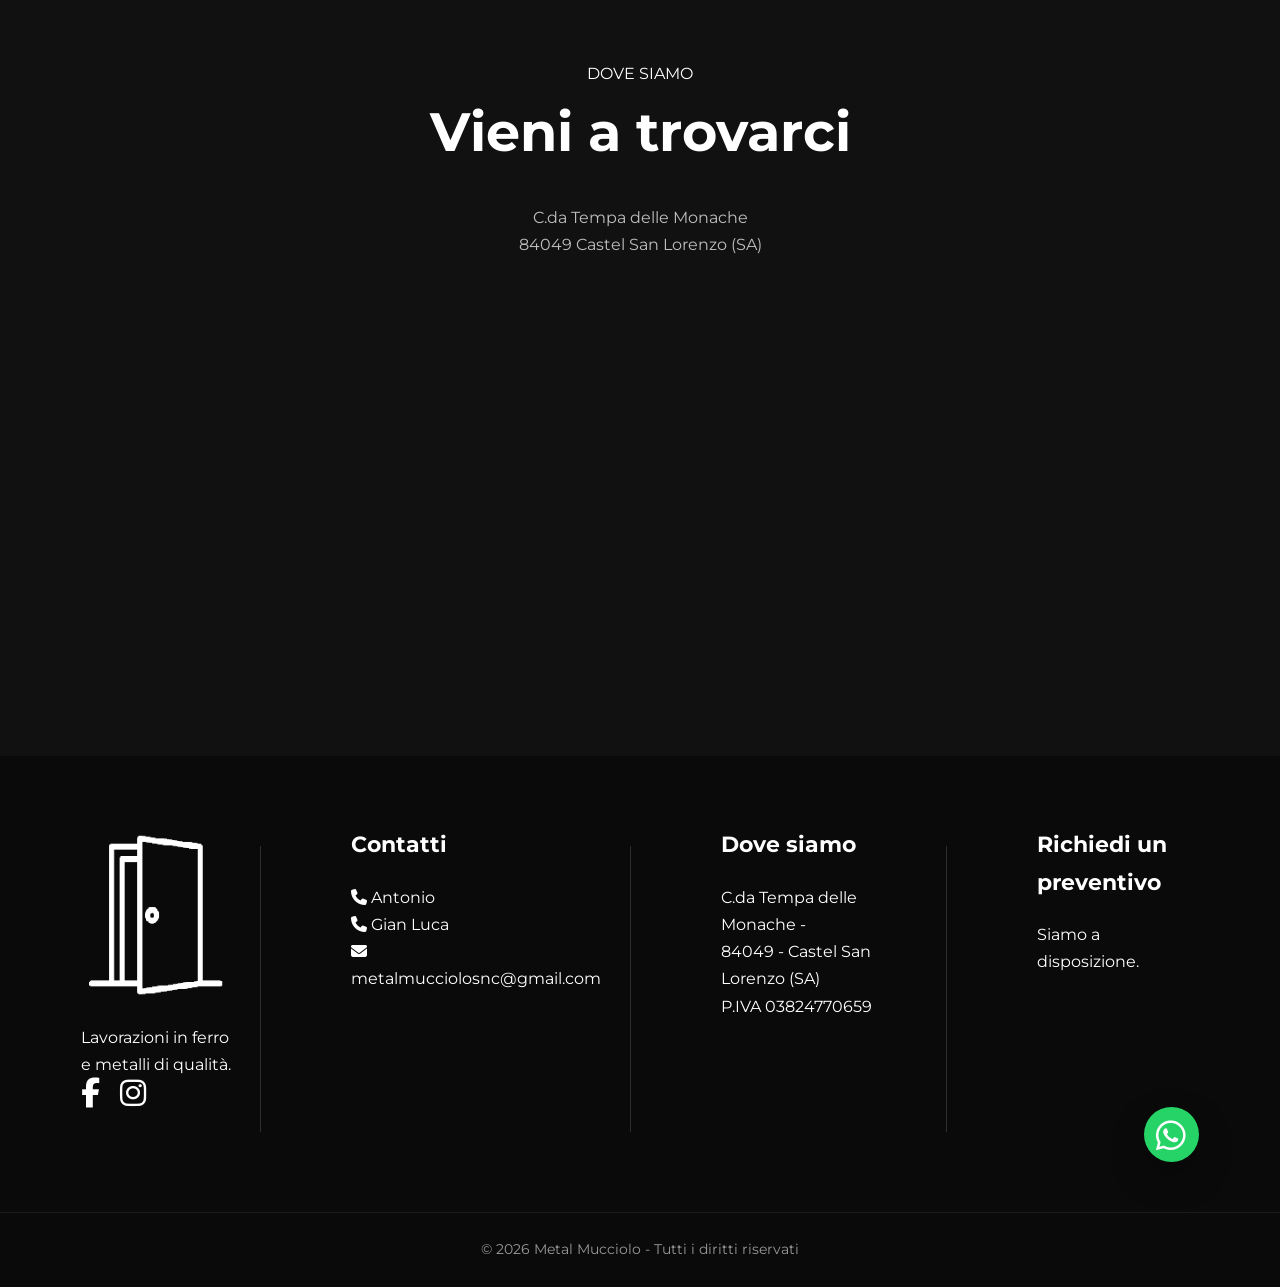
==== commit d4f84dce: "Rename index_v2.html to index.html" ====
--- a/index.html
+++ b/index.html
@@ -59,9 +59,9 @@
 
 <section id="home" class="hero">
 
-	<div class="overlay"></div>
-	
-	<div class="container hero-content">
+	<div class="overlay" ></div>
+	
+	<div class="container hero-content" data-aos="fade-up">
 	
 		<div class="hero-text">
 		
@@ -92,7 +92,7 @@
 
 <section id="about" class="about">
 
-	<div class="container about-grid">
+	<div class="container about-grid" data-aos="fade-up">
 	
 		<div>
 		
@@ -131,11 +131,11 @@
 
 <!-- SERVIZI -->
 
-<section id="services" class="services">
-
-	<div class="container">
-	
-		<span class="section-title">
+<section id="services" class="services" >
+
+	<div class="container" data-aos="fade-up">
+	
+		<span class="section-title" >
 		
 			I NOSTRI SERVIZI
 		
@@ -147,7 +147,7 @@
 		
 		</h2>
 		
-		<div class="cards" >
+		<div class="cards"data-aos="fade-up" >
 			
 			<div class="card">
 
@@ -225,14 +225,14 @@
 
 	<div class="container">
 
-		<div class="works-header">
+		<div class="works-header" data-aos="fade-up">
 
 			<h2>I nostri lavori</h2>
 
 
 		</div>
 
-		<div class="gallery">
+		<div class="gallery" data-aos="fade-up">
 
 			<img src="img/work1.jpg">
 
@@ -254,7 +254,7 @@
 
 <section id="map" class="map-section">
 
-    <div class="container">
+    <div class="container" data-aos="fade-up">
 
         <span class="section-title">DOVE SIAMO</span>
 
@@ -272,7 +272,7 @@
 <!-- FOOTER -->
 <footer id="contact">
 
-	<div class="container footer-grid">
+	<div class="container footer-grid" data-aos="fade-up">
 	
 		<div>
 		
@@ -400,7 +400,9 @@
 <script>
 AOS.init({
     duration: 800,
-    once: true
+    once: false,
+	mirror:true,
+	offset:200
 });
 </script>
 
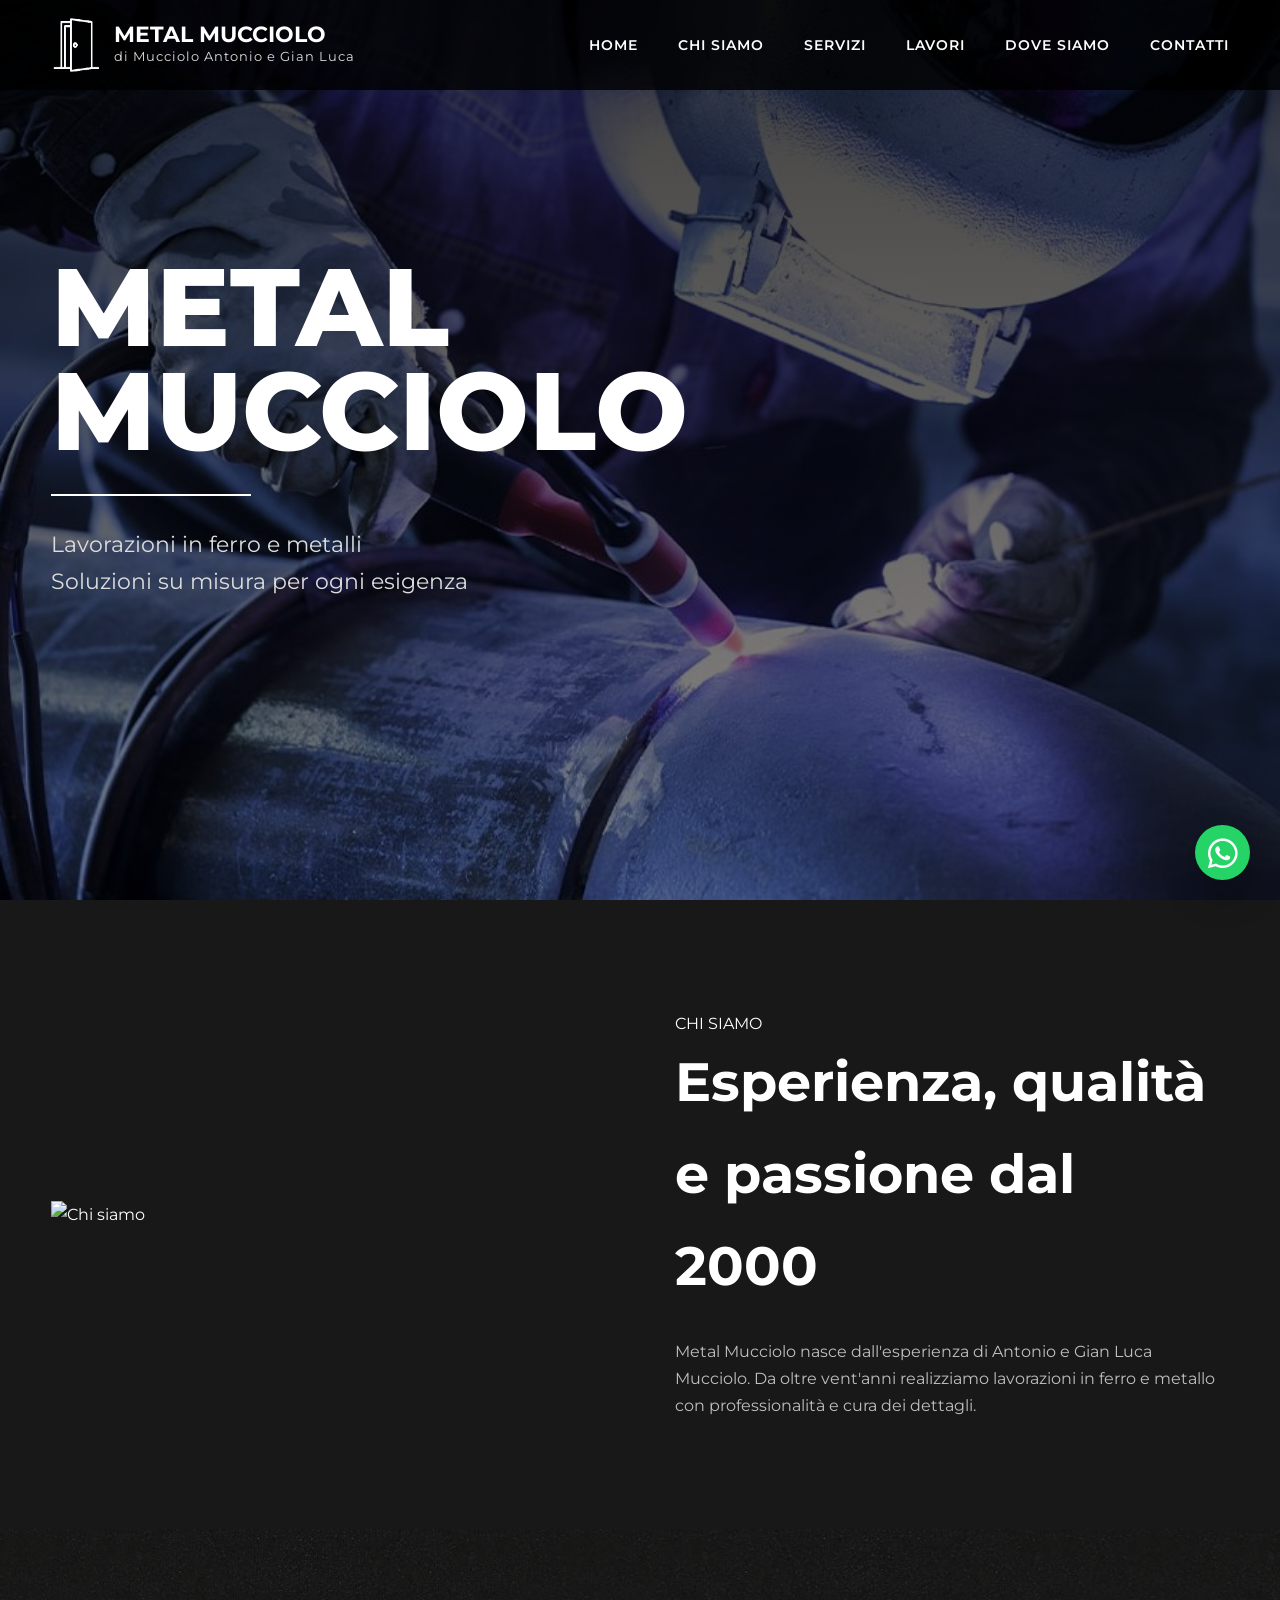
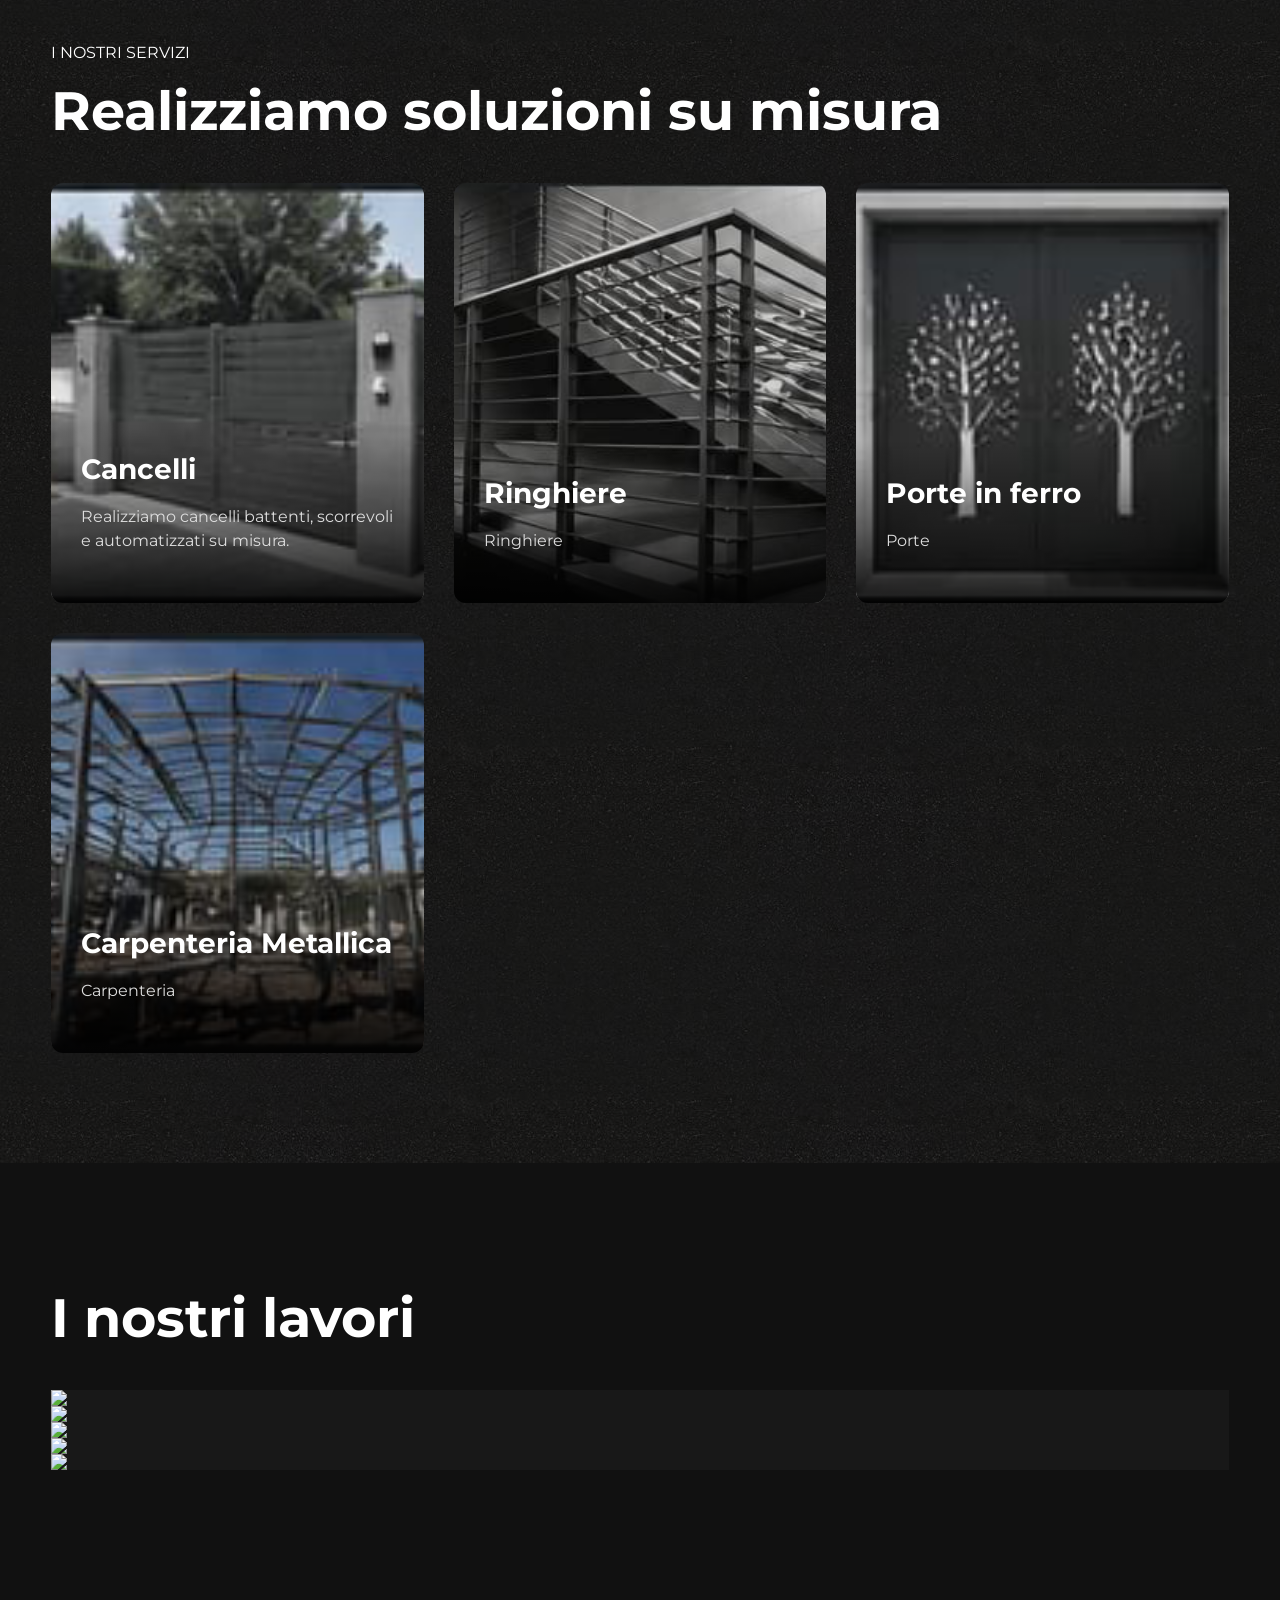
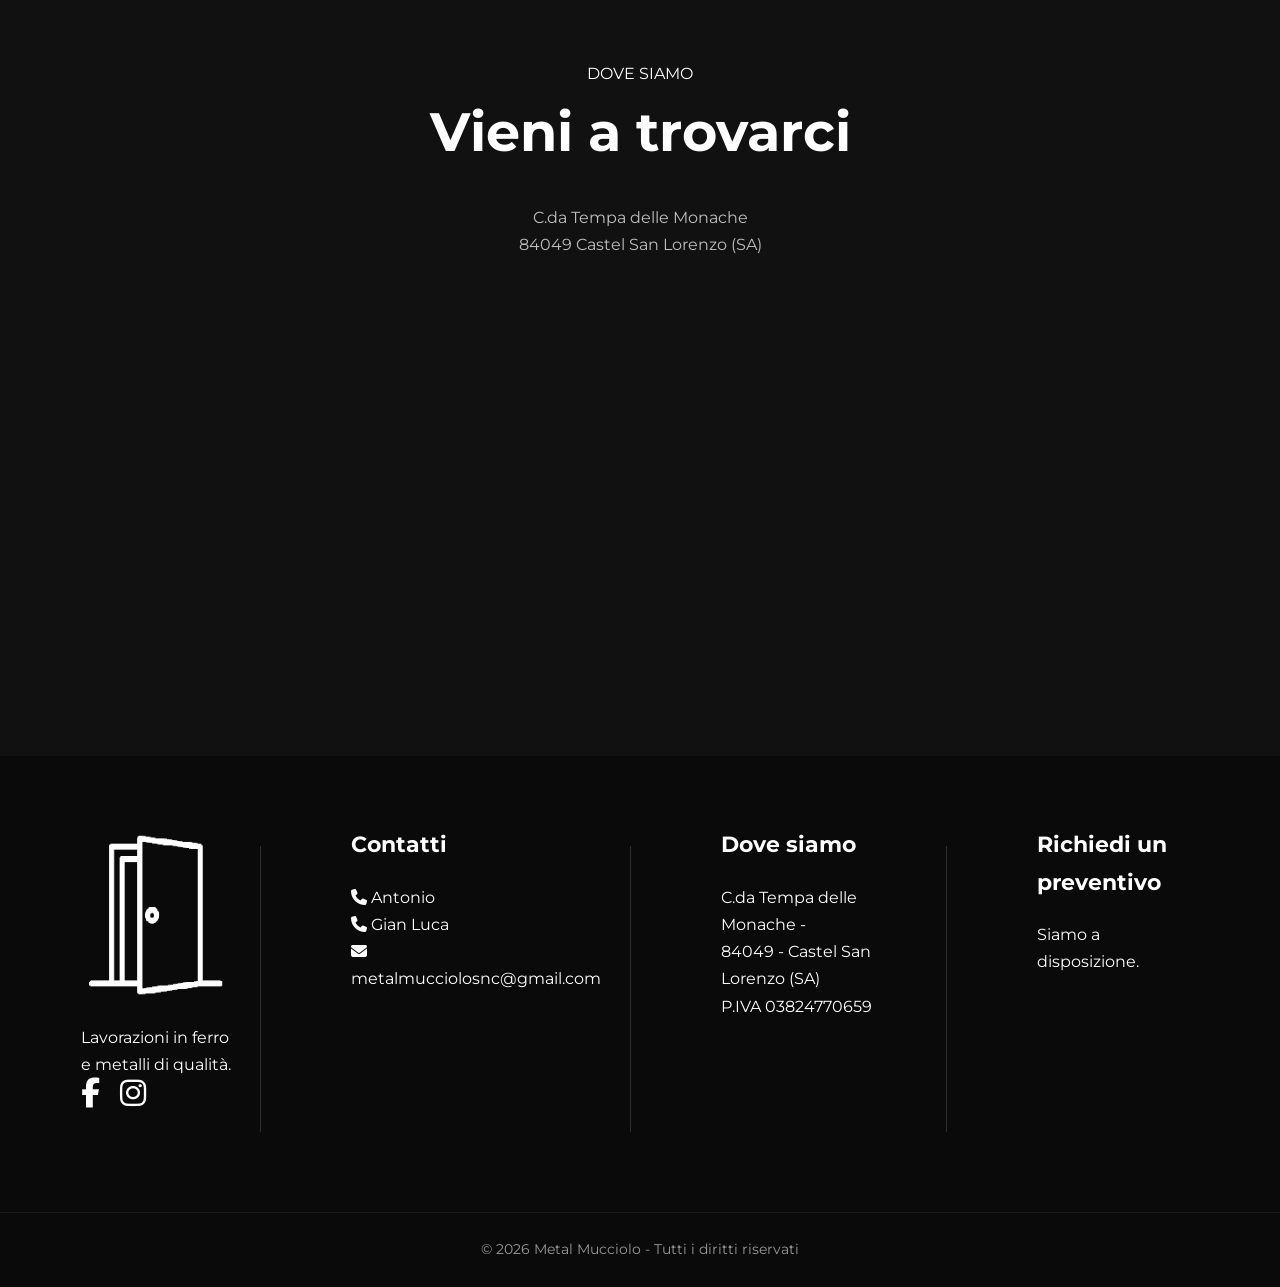
==== commit dc314b0a: "Update index.html" ====
--- a/index.html
+++ b/index.html
@@ -368,7 +368,16 @@
 				
 				</p>
 				
-				<a href="https://wa.me/393922808904"
+				
+			
+			</div>
+		
+		</div>
+		
+	</div>
+		
+	<div class="copyright">
+		<a href="https://wa.me/393922808904"
 				class="whatsapp-btn"
 				target="_blank"
 				rel="noopener noreferrer"
@@ -378,14 +387,6 @@
 					<span>Contattaci</span>
 				
 				</a>
-			
-			</div>
-		
-		</div>
-		
-	</div>
-		
-	<div class="copyright">
 		
 		© 2026 Metal Mucciolo - Tutti i diritti riservati
 	
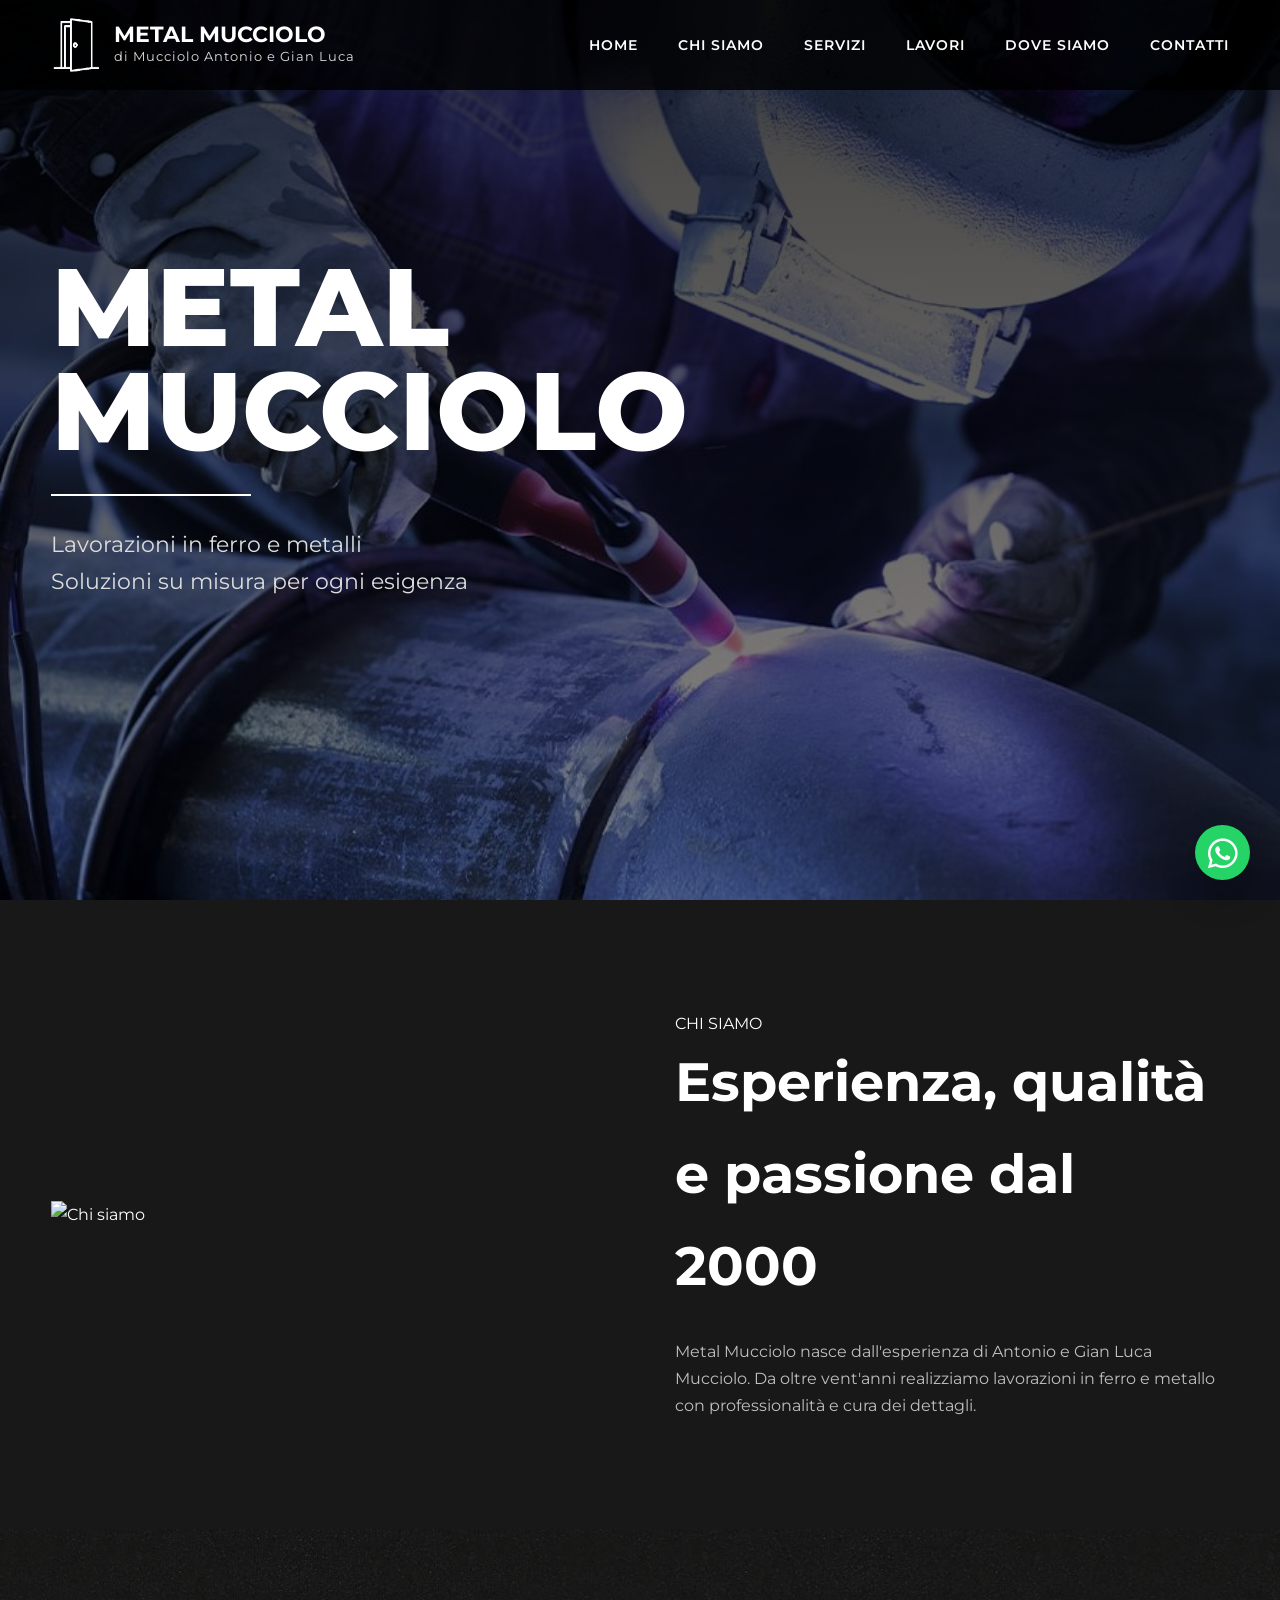
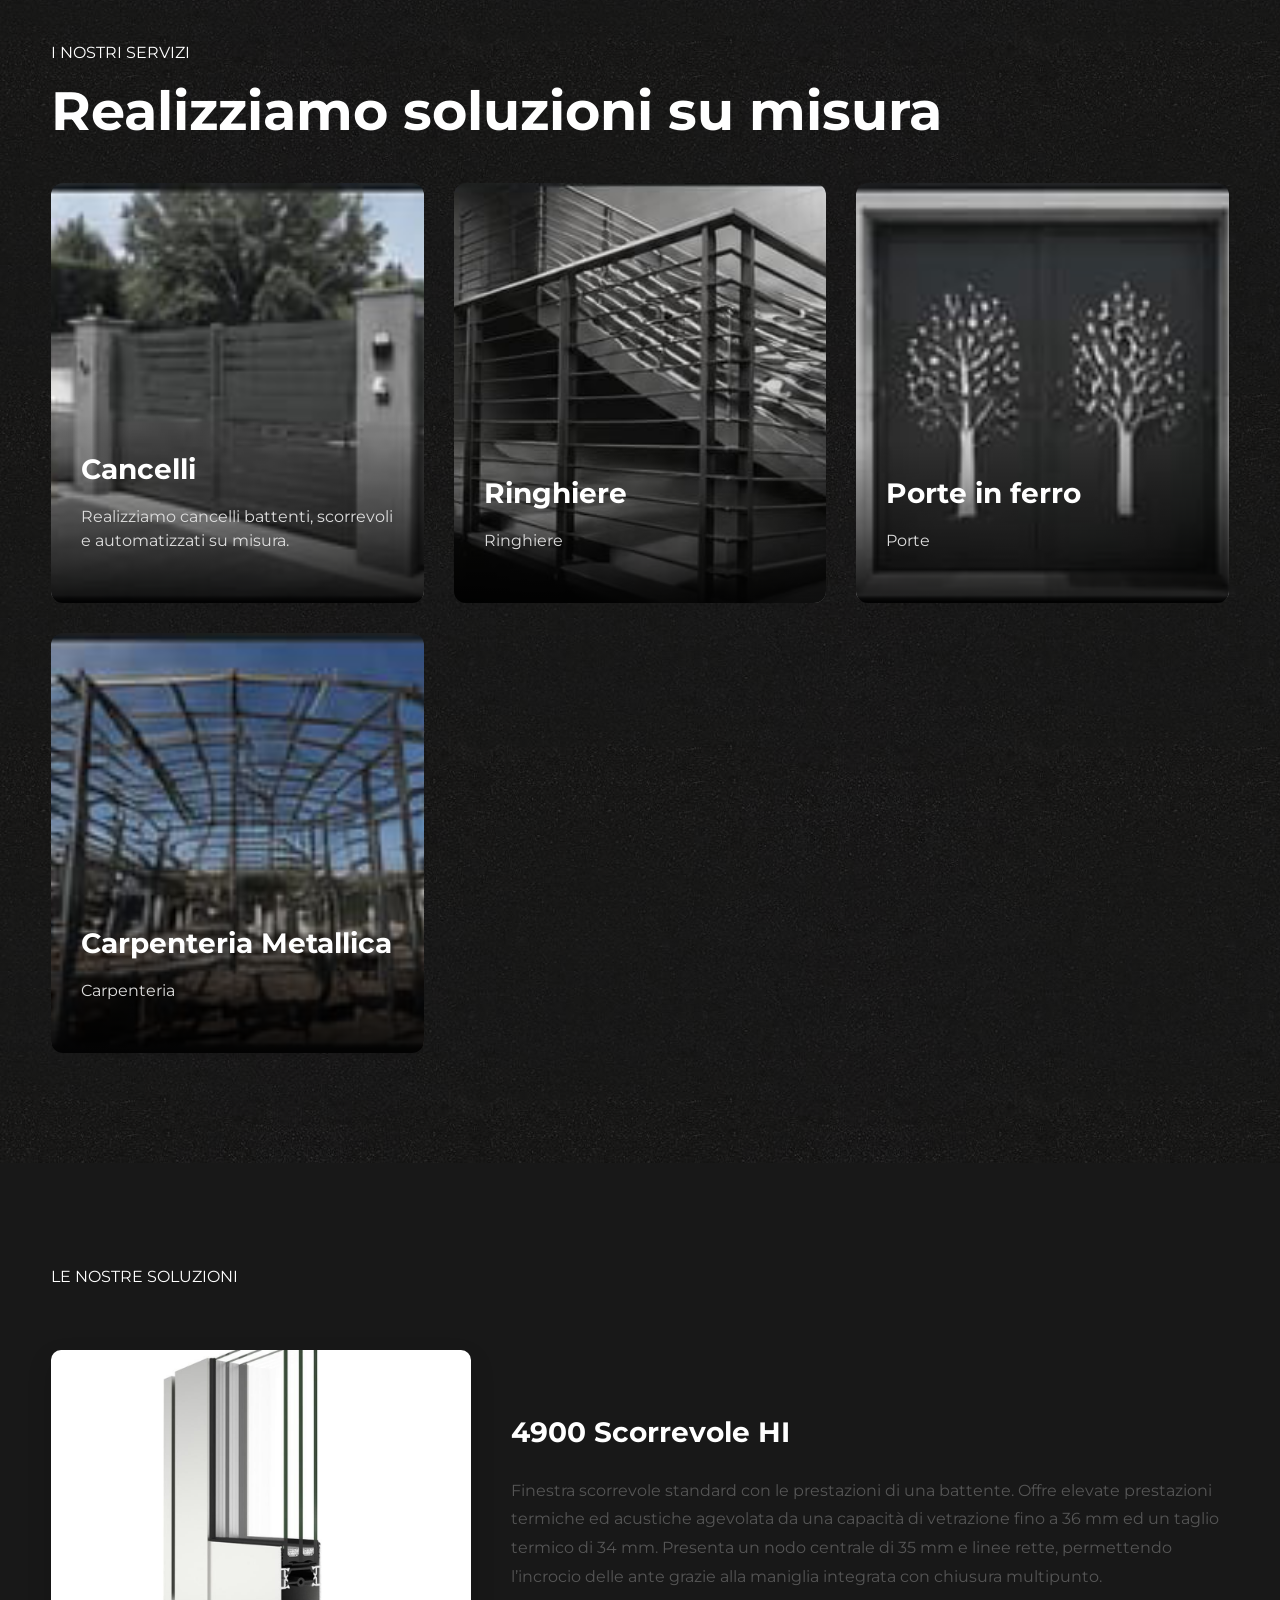
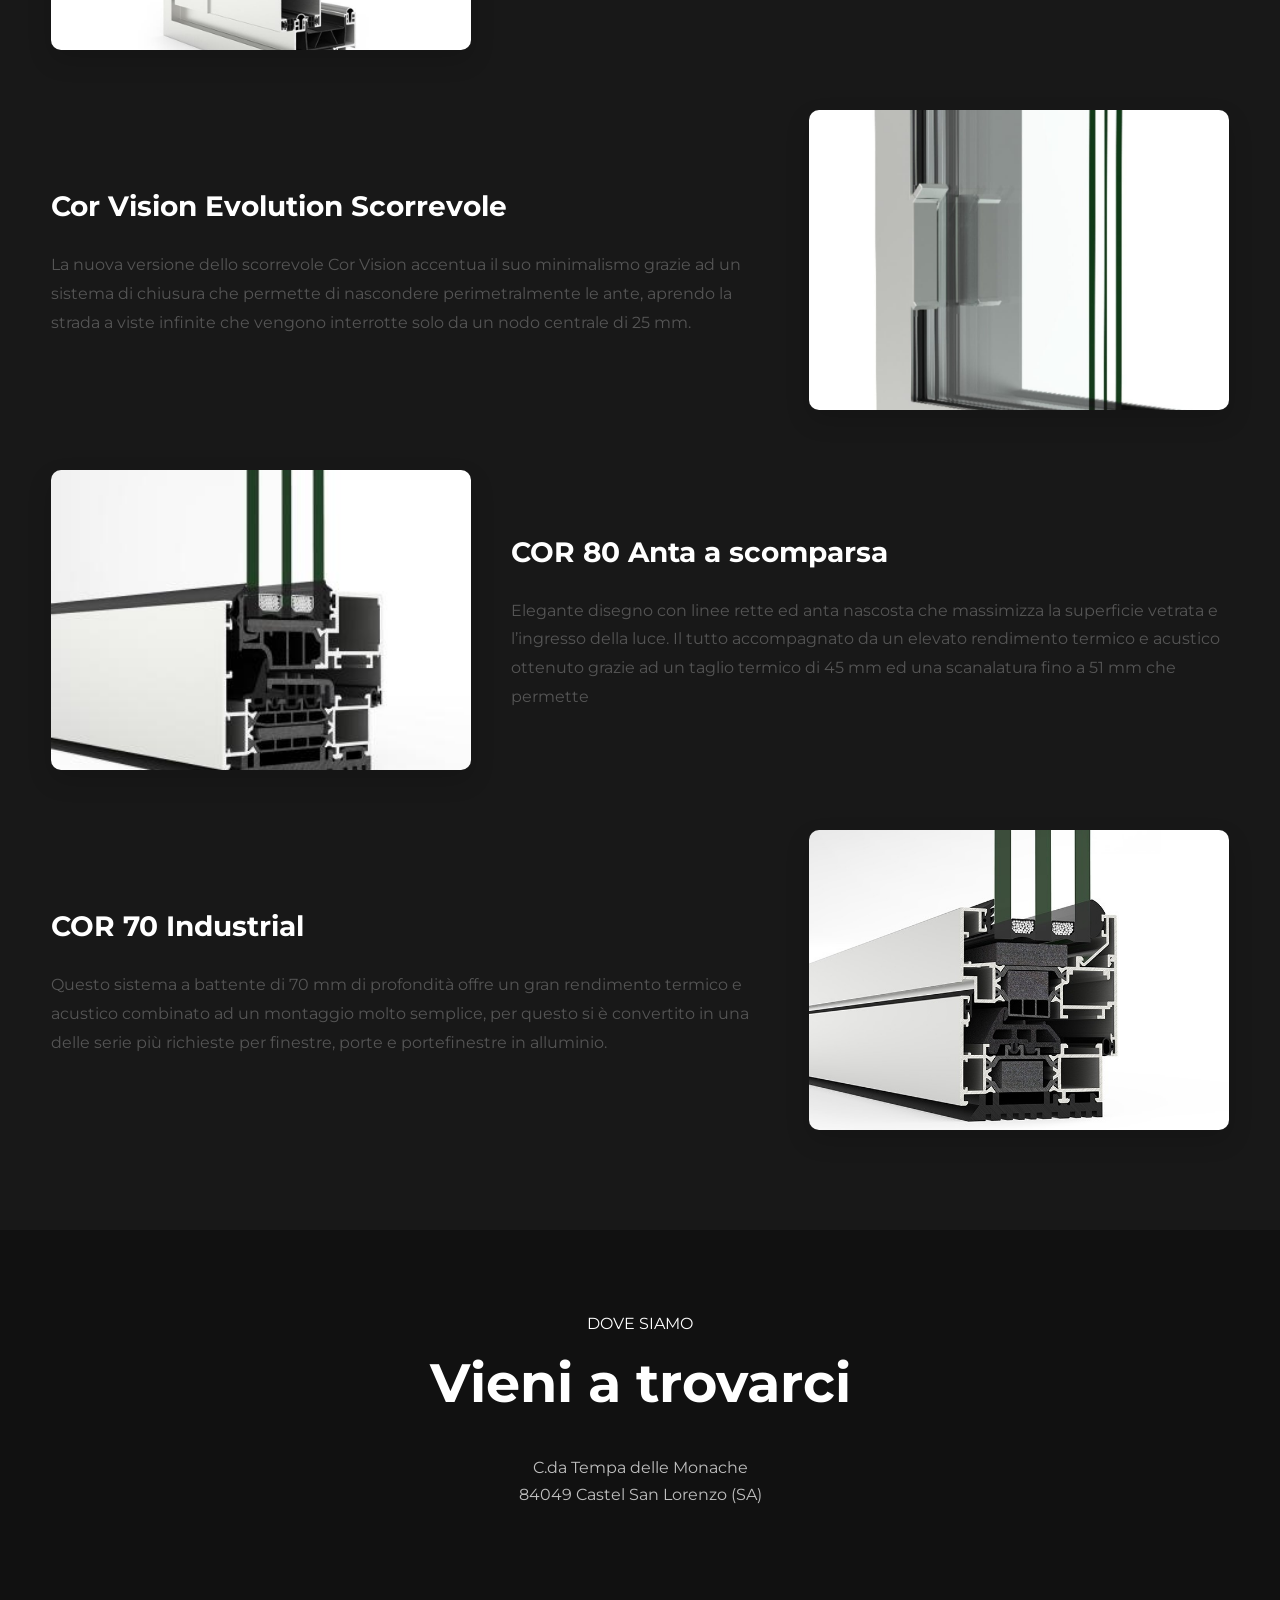
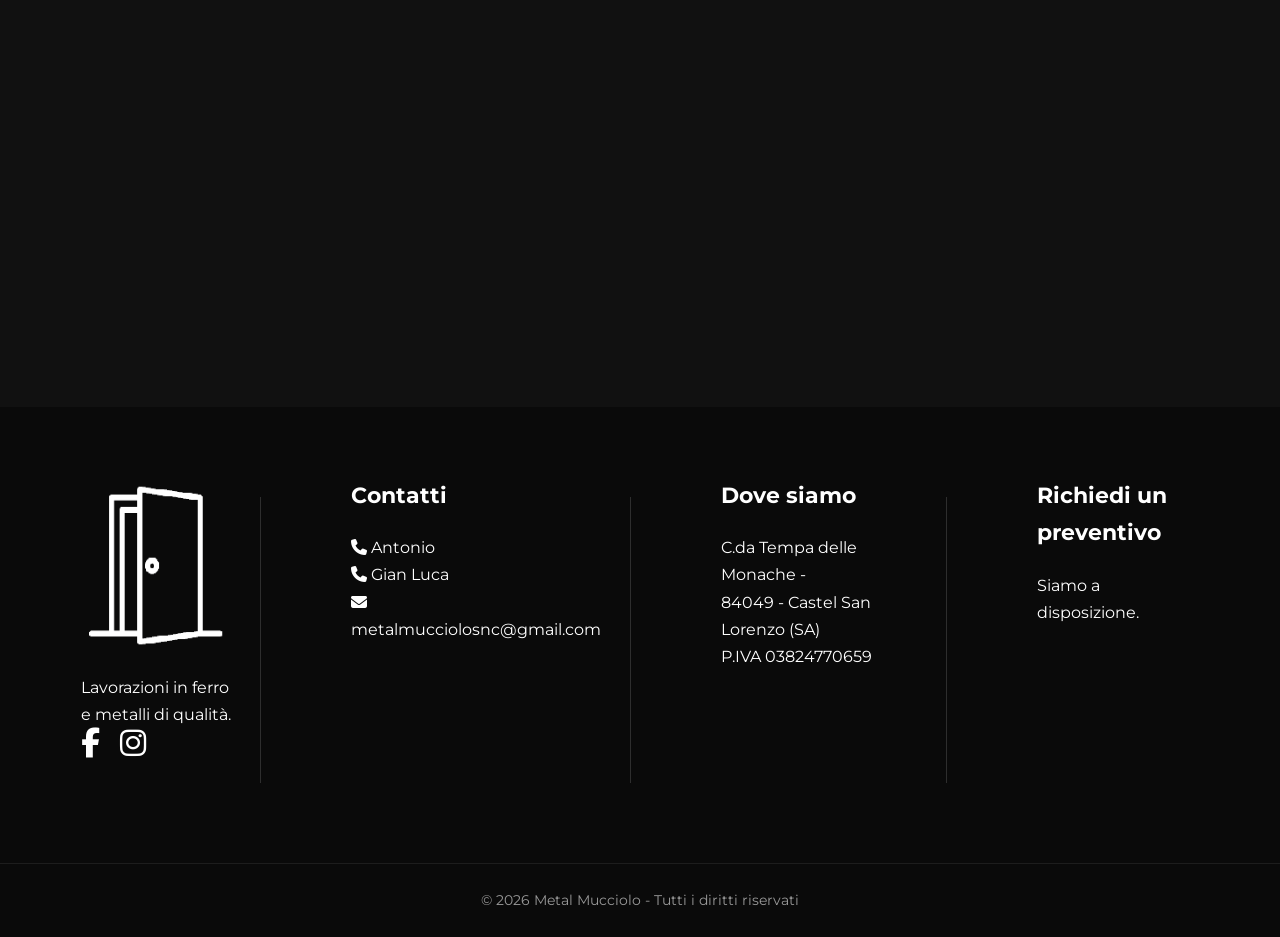
==== commit d9d48a59: "Add files via upload" ====
--- a/index.html
+++ b/index.html
@@ -219,34 +219,78 @@
 
 </section>
 
-<!-- LAVORI -->
-
-<section id="works" class="works">
-
-	<div class="container">
-
-		<div class="works-header" data-aos="fade-up">
-
-			<h2>I nostri lavori</h2>
-
-
-		</div>
-
-		<div class="gallery" data-aos="fade-up">
-
-			<img src="img/work1.jpg">
-
-			<img src="img/work2.jpg">
-
-			<img src="img/work3.jpg">
-
-			<img src="img/work4.jpg">
-
-			<img src="img/work5.jpg">
-
-		</div>
-
-	</div>
+<!-- REALIZZAZIONI -->
+
+<section class="projects">
+
+    <div class="container">
+
+        <span class="section-title">LE NOSTRE SOLUZIONI</span>
+
+        <div class="project-card" data-aos="fade-up">
+
+            <img src="img/sol_1.jpeg" alt="Cancello in ferro">
+
+            <div class="project-info">
+                <h3>4900 Scorrevole HI</h3>
+
+                <p>
+                    Finestra scorrevole standard con le prestazioni di una battente. 
+					Offre elevate prestazioni termiche ed acustiche agevolata da una capacità di vetrazione fino a 36 mm 
+					ed un taglio termico di 34 mm. Presenta un nodo centrale di 35 mm e linee rette,
+					permettendo l’incrocio delle ante grazie alla maniglia integrata con chiusura multipunto.
+                </p>
+            </div>
+
+        </div>
+
+        <div class="project-card reverse" data-aos="fade-up">
+
+            <img src="img/sol_2.jpeg" alt="Ringhiera">
+
+            <div class="project-info">
+                <h3>Cor Vision Evolution Scorrevole</h3>
+
+                <p>
+					La nuova versione dello scorrevole Cor Vision accentua il suo minimalismo grazie ad un sistema di 
+					chiusura che permette di nascondere perimetralmente le ante,
+					aprendo la strada a viste infinite che vengono interrotte solo da un nodo centrale di 25 mm.
+                </p>
+            </div>
+
+        </div>
+		<div class="project-card " data-aos="fade-up">
+
+            <img src="img/sol_4.jpeg" alt="Ringhiera">
+
+            <div class="project-info">
+                <h3>COR 80 Anta a scomparsa</h3>
+
+                <p>
+					Elegante disegno con linee rette ed anta nascosta che massimizza 
+					la superficie vetrata e l’ingresso della luce. Il tutto accompagnato da un elevato 
+					rendimento termico e acustico ottenuto grazie ad un taglio termico di 45 mm ed una scanalatura fino a 51 mm che permette
+                </p>
+            </div>
+
+        </div>
+		<div class="project-card reverse" data-aos="fade-up">
+
+            <img src="img/sol_5.jpeg" alt="Ringhiera">
+
+            <div class="project-info">
+                <h3>COR 70 Industrial</h3>
+
+                <p>
+					Questo sistema a battente di 70 mm di profondità offre un gran rendimento termico e acustico 
+					combinato ad un montaggio molto semplice, per questo si è convertito in una delle serie più richieste per finestre,
+					porte e portefinestre in alluminio.
+                </p>
+            </div>
+
+        </div>
+
+    </div>
 
 </section>
 
--- a/css/style_v1.css
+++ b/css/style_v1.css
@@ -1340,3 +1340,125 @@
     }
 
 }
+.projects{
+    padding:100px 0;
+    background:#181818;
+}
+
+.project-card{
+    display:flex;
+    align-items:center;
+    gap:40px;
+    margin-top:60px;
+}
+
+.project-card img{
+    width:420px;
+    height:300px;
+    object-fit:cover;
+    border-radius:10px;
+    box-shadow:0 10px 25px rgba(0,0,0,.15);
+}
+
+.project-info{
+    flex:1;
+}
+
+.project-info h3{
+    margin-bottom:20px;
+    font-size:28px;
+}
+
+.project-info p{
+    line-height:1.8;
+    color:#555;
+}
+.project-card.reverse{
+    flex-direction:row-reverse;
+}
+/* ==========================
+   RESPONSIVE - REALIZZAZIONI
+========================== */
+
+@media screen and (max-width: 992px){
+
+    .project-card,
+    .project-card.reverse{
+        flex-direction: column;
+        gap: 25px;
+        margin-top: 50px;
+    }
+
+    .project-card img{
+        width: 100%;
+        height: 300px;
+    }
+
+    .project-info{
+        width: 100%;
+        text-align: center;
+    }
+
+    .project-info h3{
+        font-size: 1.8rem;
+    }
+
+}
+
+@media screen and (max-width: 768px){
+
+    .projects{
+        padding: 70px 20px;
+    }
+
+    .project-card{
+        background: #fff;
+        border-radius: 12px;
+        overflow: hidden;
+        box-shadow: 0 10px 25px rgba(0,0,0,.12);
+    }
+
+    .project-card img{
+        width: 100%;
+        height: 240px;
+        object-fit: contain;
+        border-radius: 0;
+        box-shadow: none;
+    }
+
+    .project-info{
+        padding: 25px;
+        text-align: left;
+    }
+
+    .project-info h3{
+        font-size: 1.5rem;
+        margin-bottom: 15px;
+    }
+
+    .project-info p{
+        font-size: .95rem;
+        line-height: 1.7;
+    }
+
+}
+
+@media screen and (max-width: 480px){
+
+    .project-card img{
+        height: 200px;
+    }
+
+    .project-info{
+        padding: 20px;
+    }
+
+    .project-info h3{
+        font-size: 1.3rem;
+    }
+
+    .project-info p{
+        font-size: .9rem;
+    }
+
+}
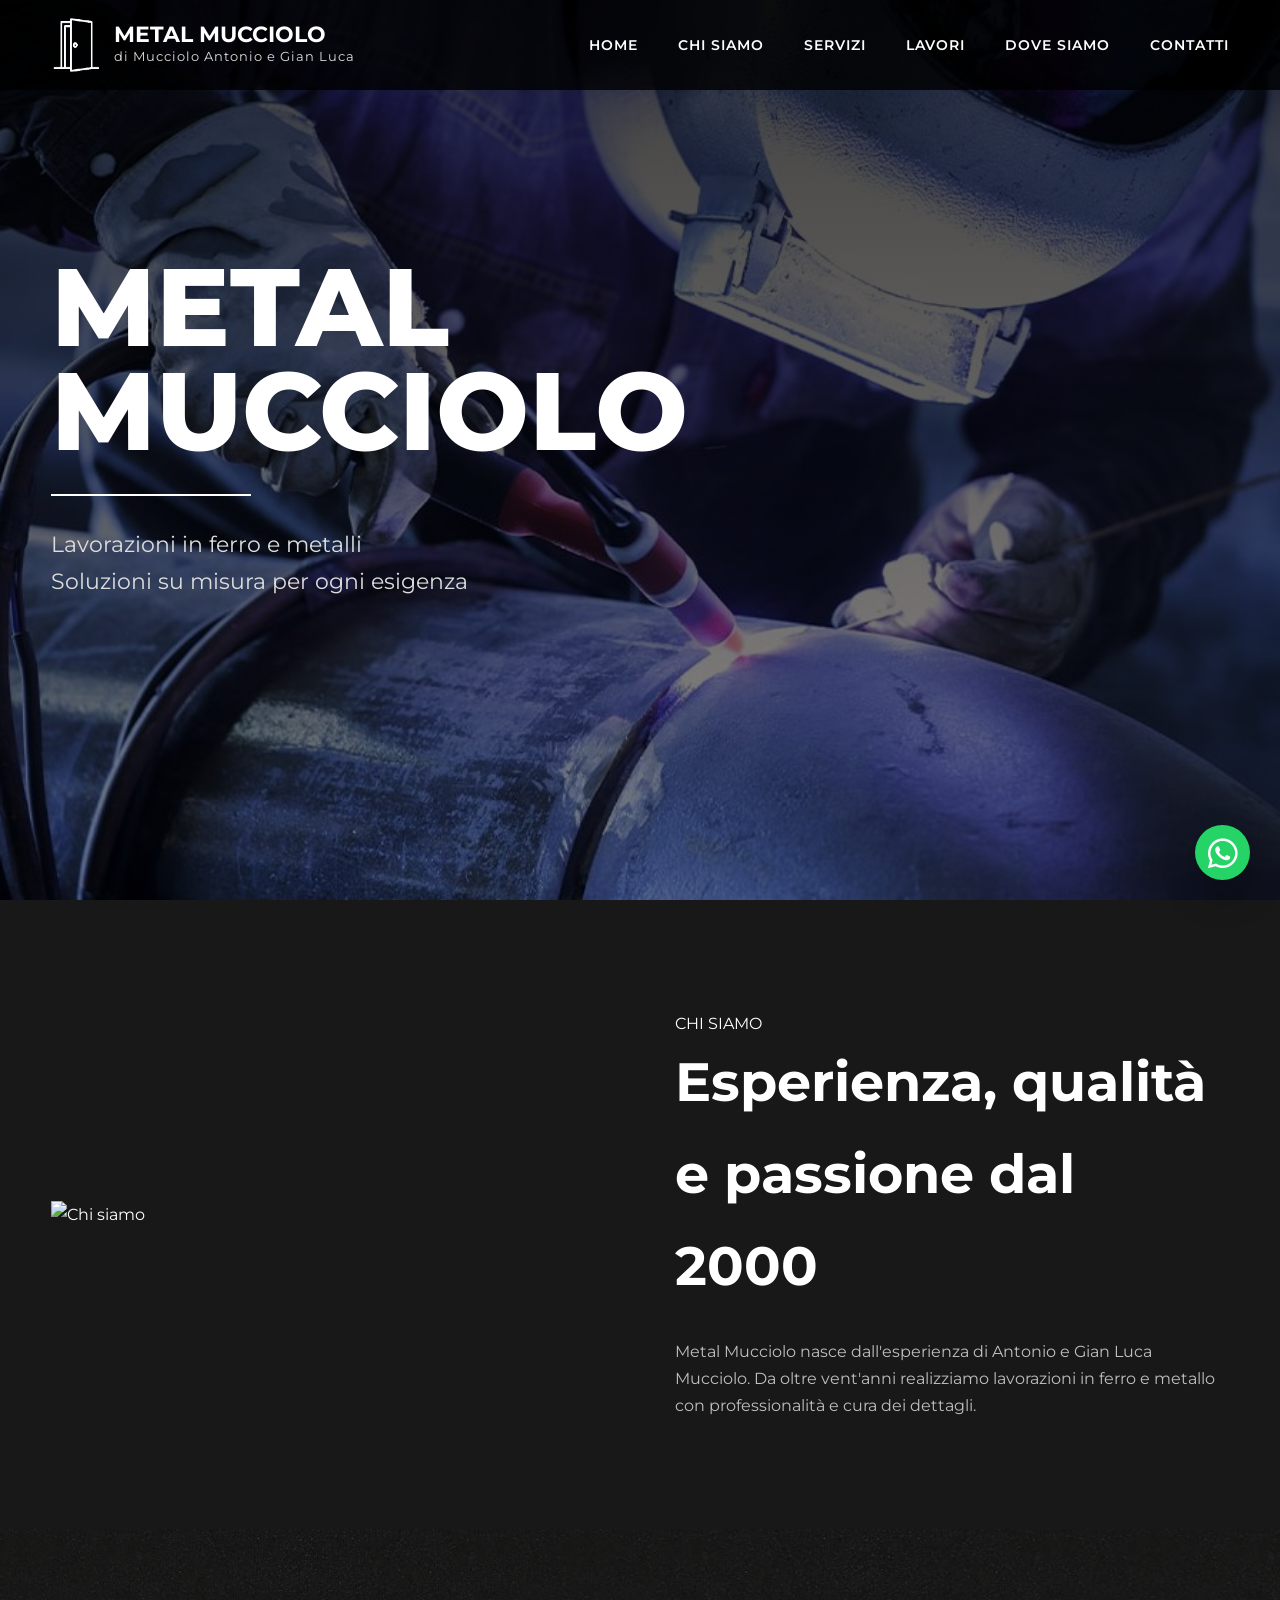
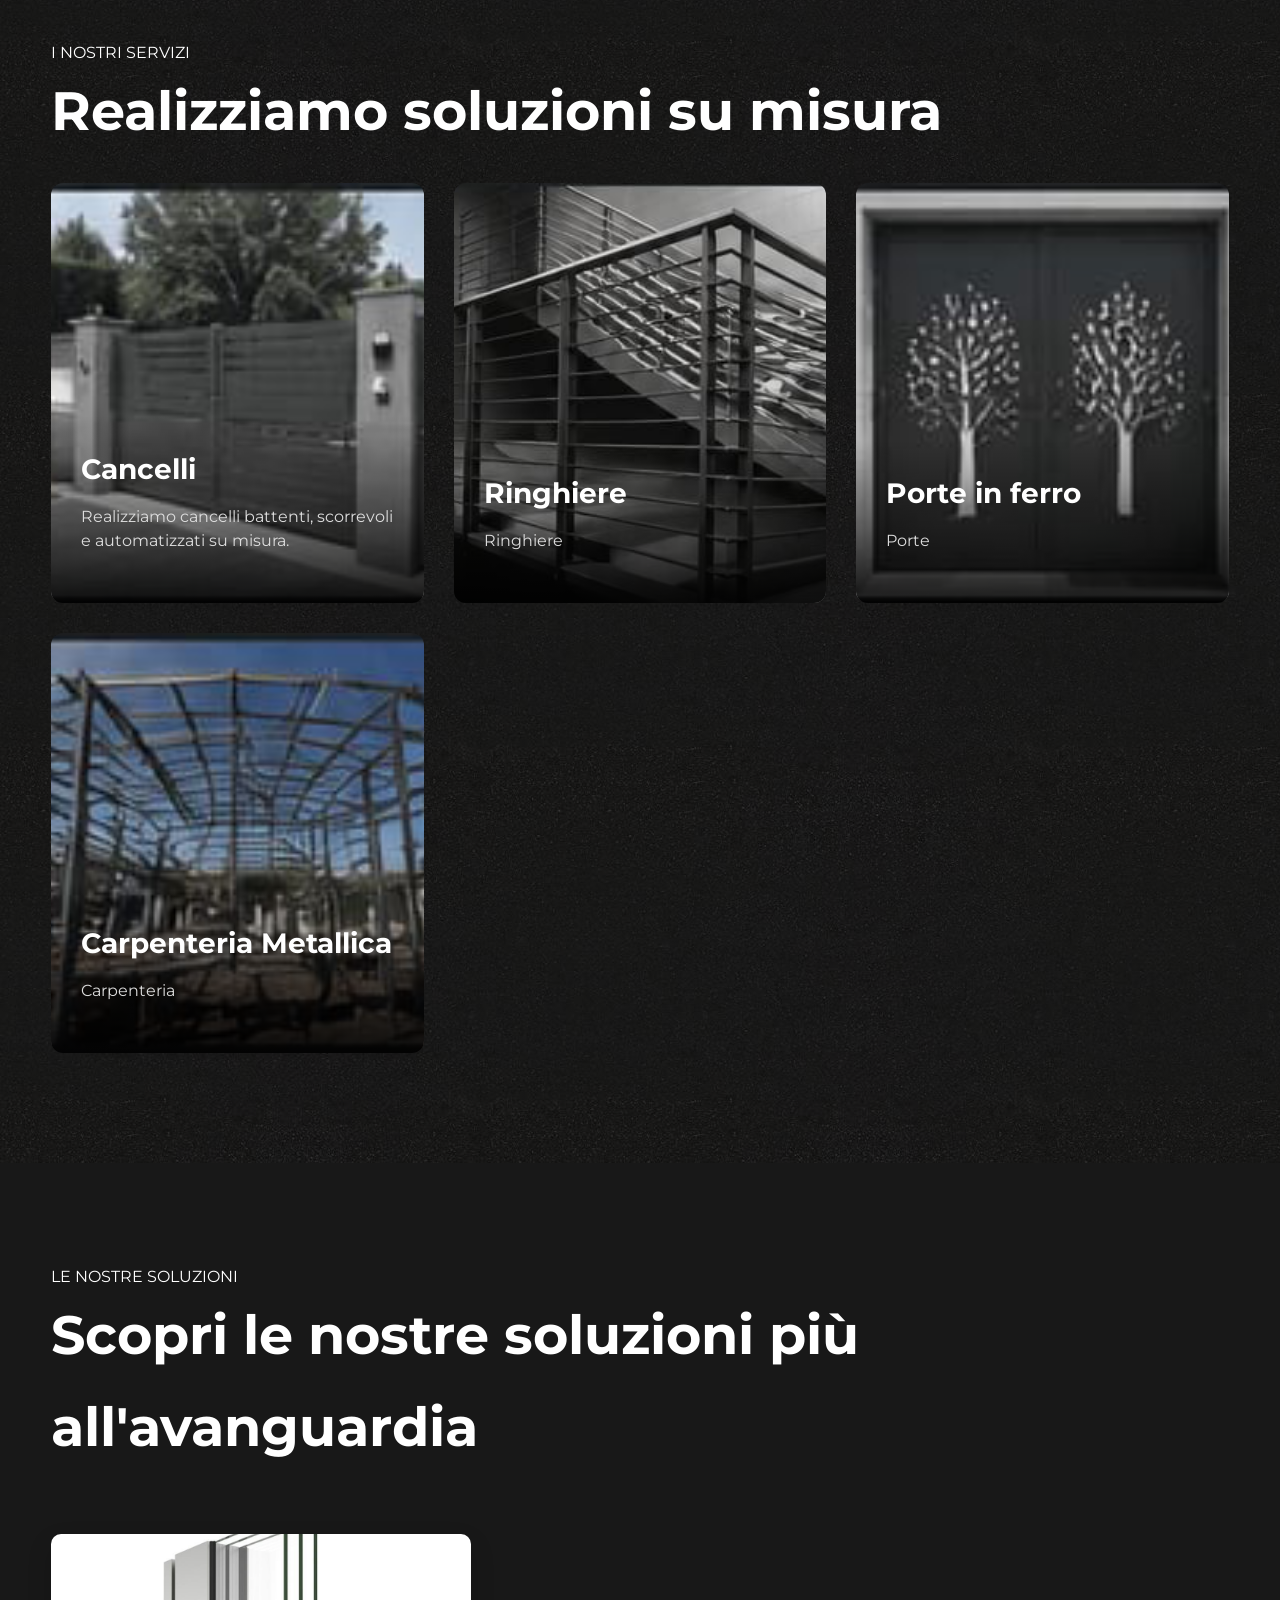
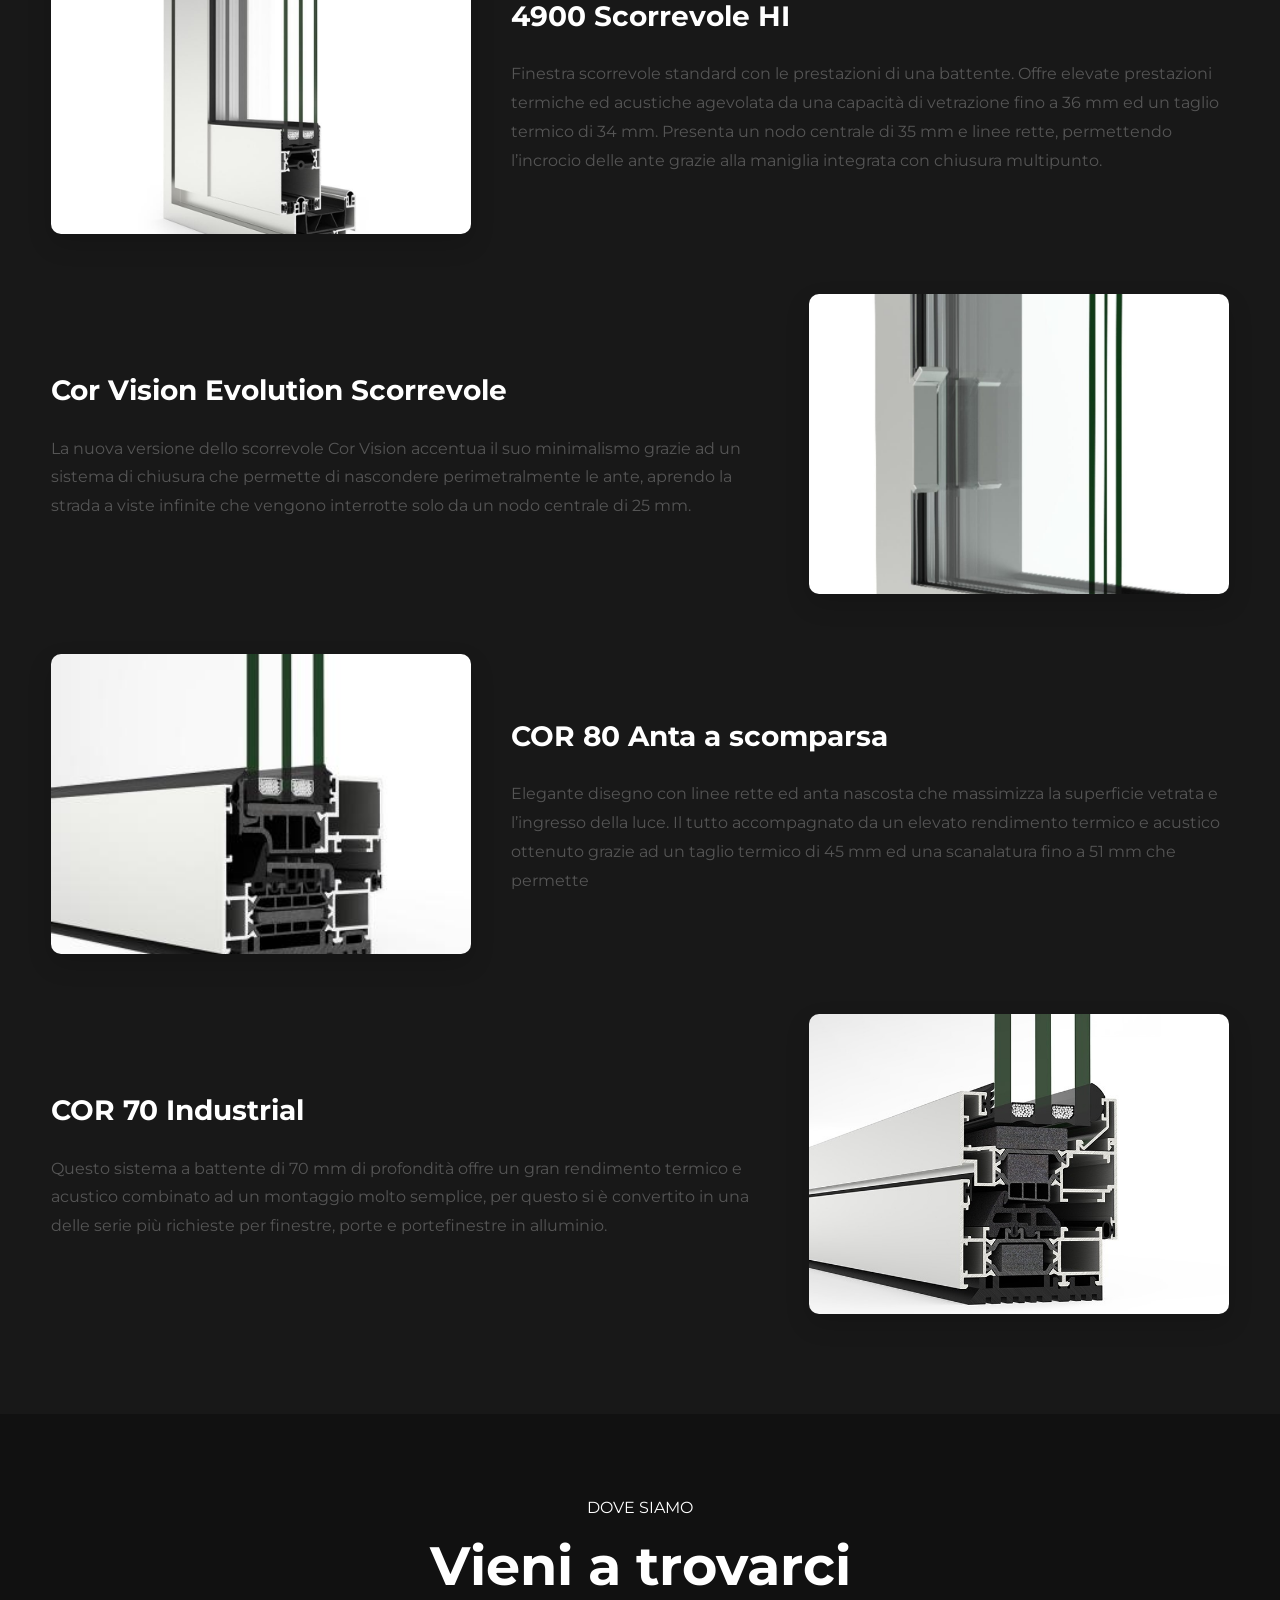
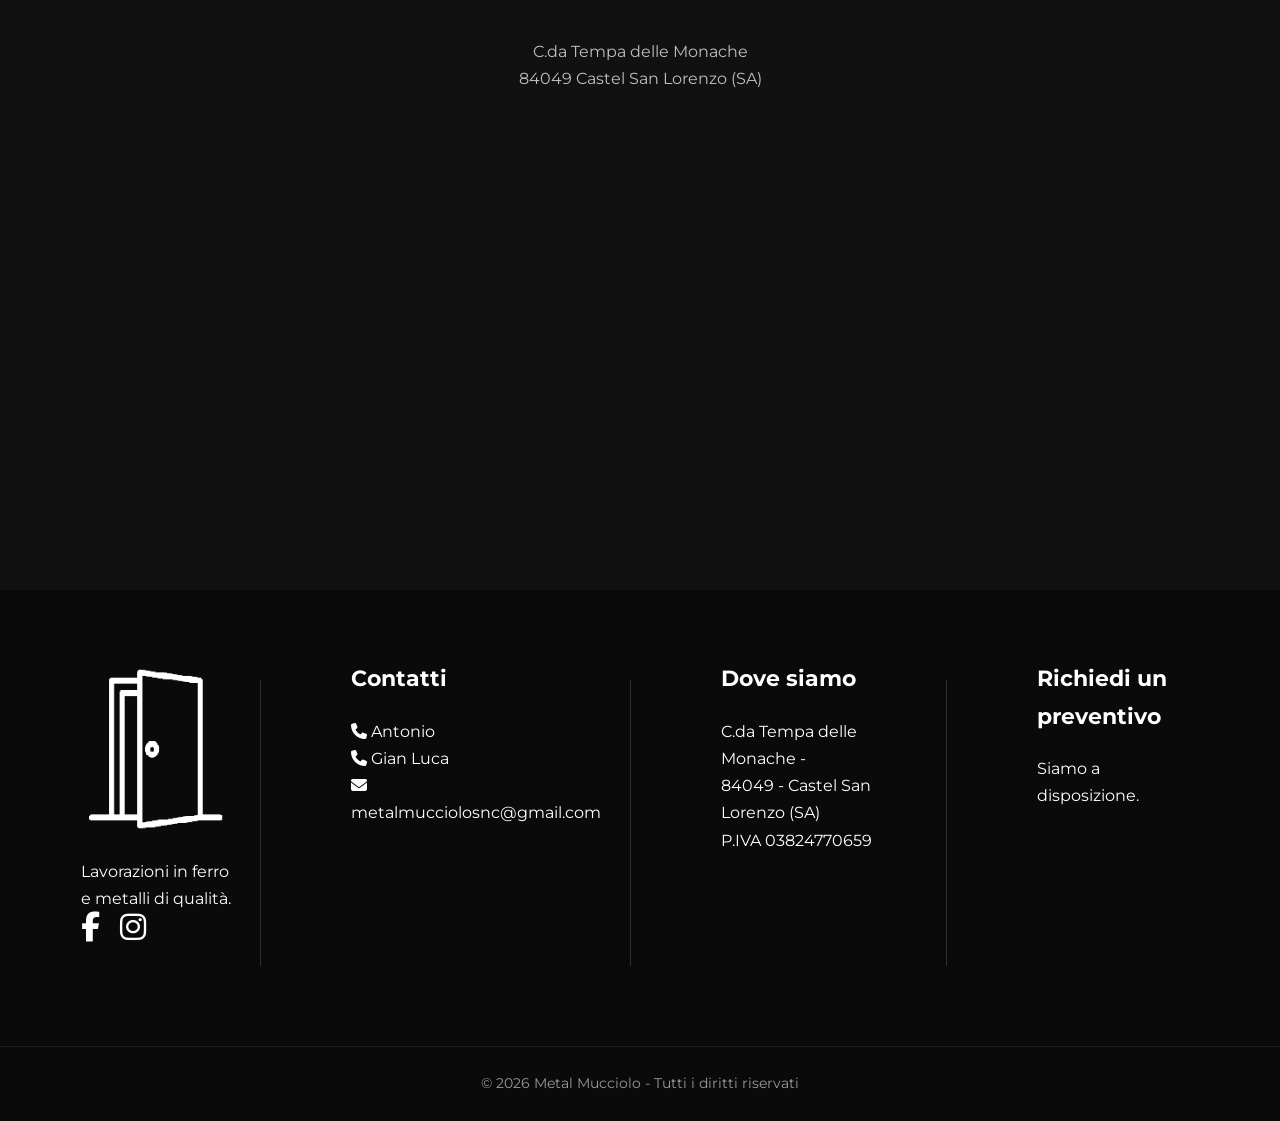
==== commit 48832632: "Update index.html" ====
--- a/index.html
+++ b/index.html
@@ -226,7 +226,7 @@
     <div class="container">
 
         <span class="section-title">LE NOSTRE SOLUZIONI</span>
-
+		<h2>Scopri le nostre soluzioni più all'avanguardia</h2>
         <div class="project-card" data-aos="fade-up">
 
             <img src="img/sol_1.jpeg" alt="Cancello in ferro">
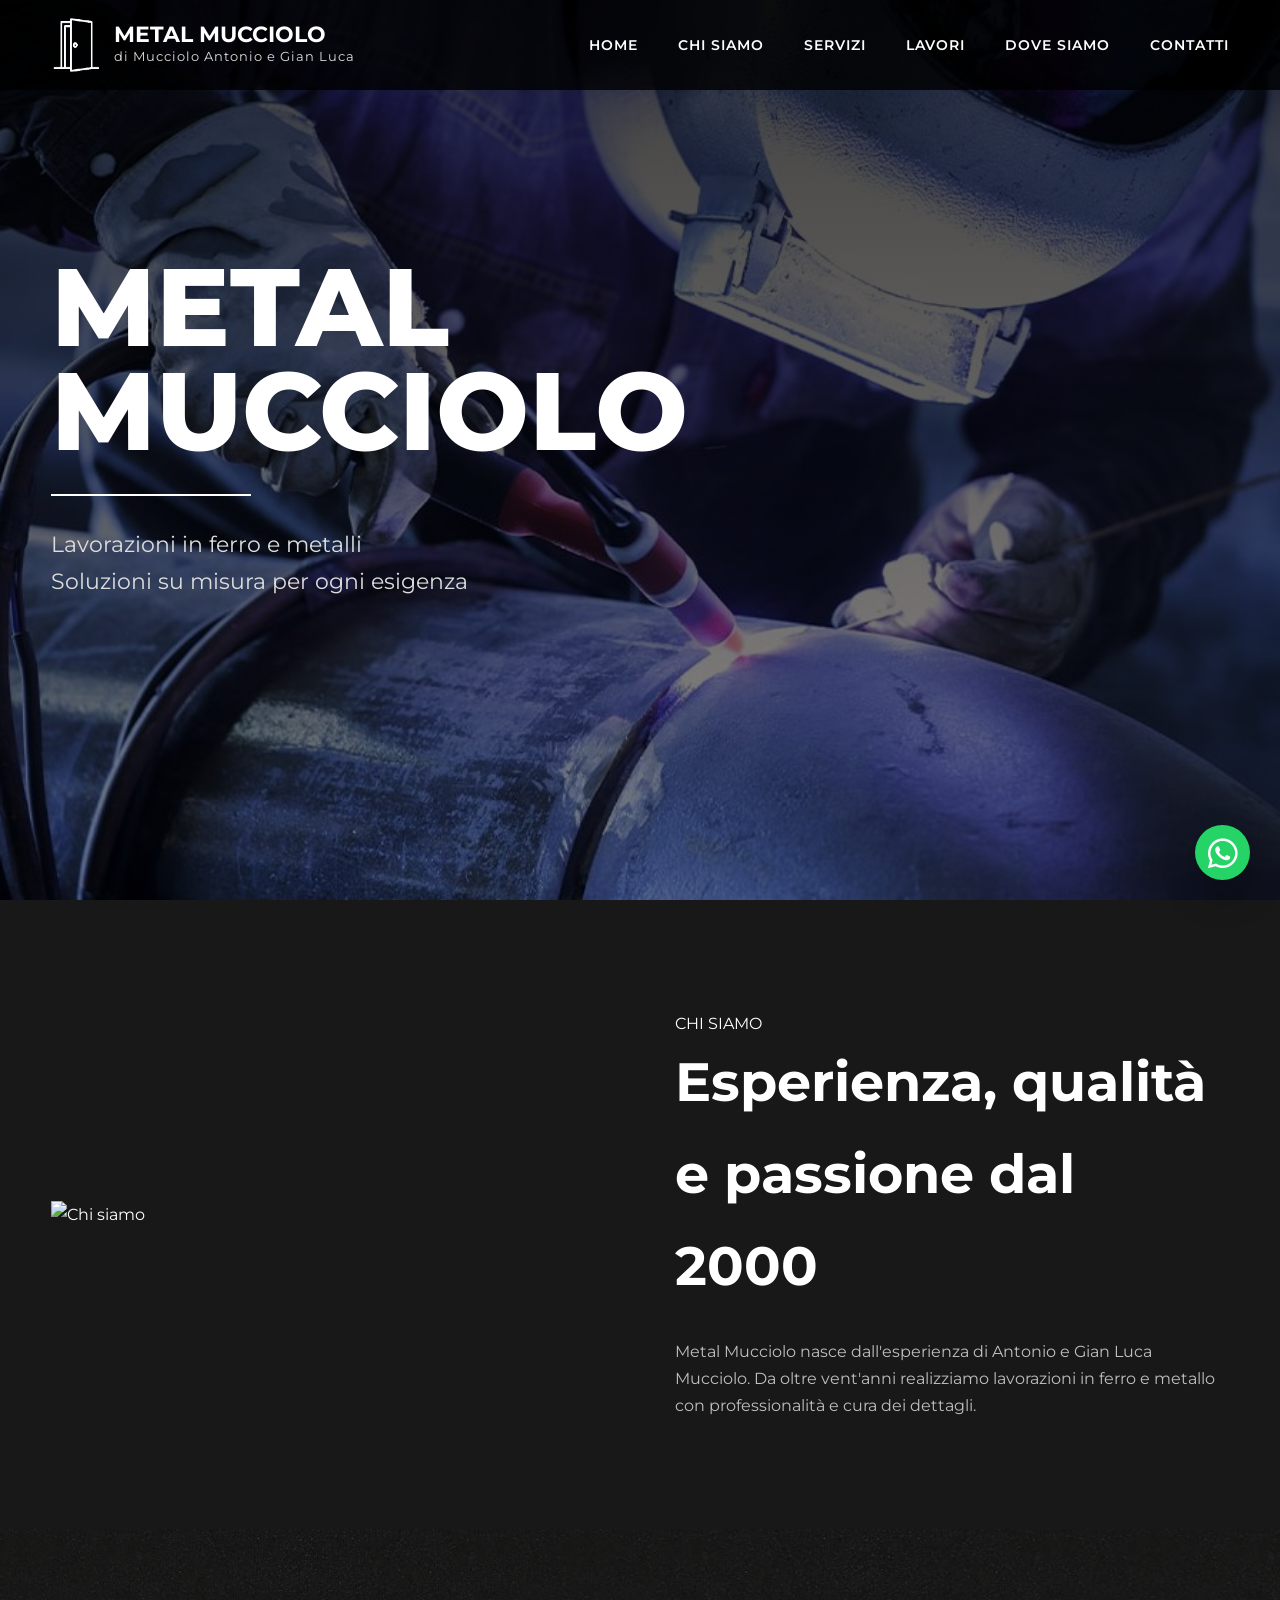
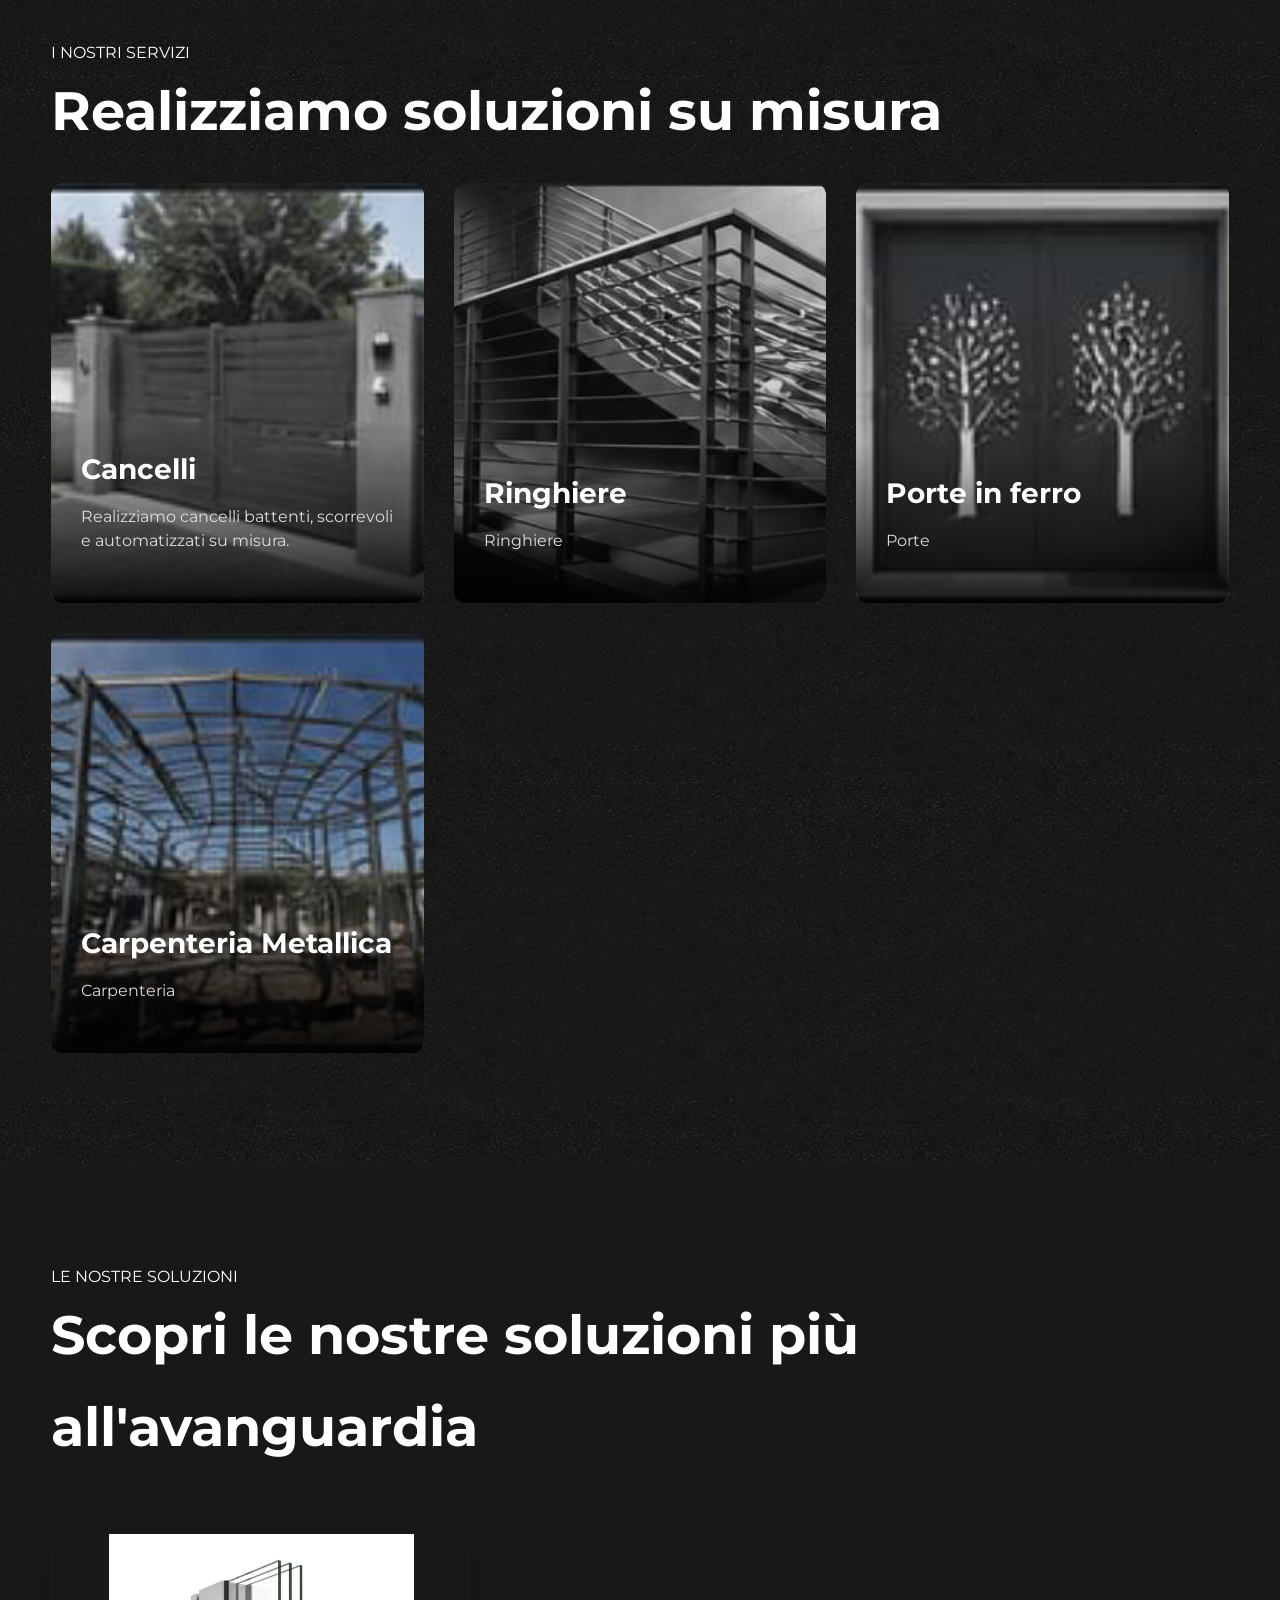
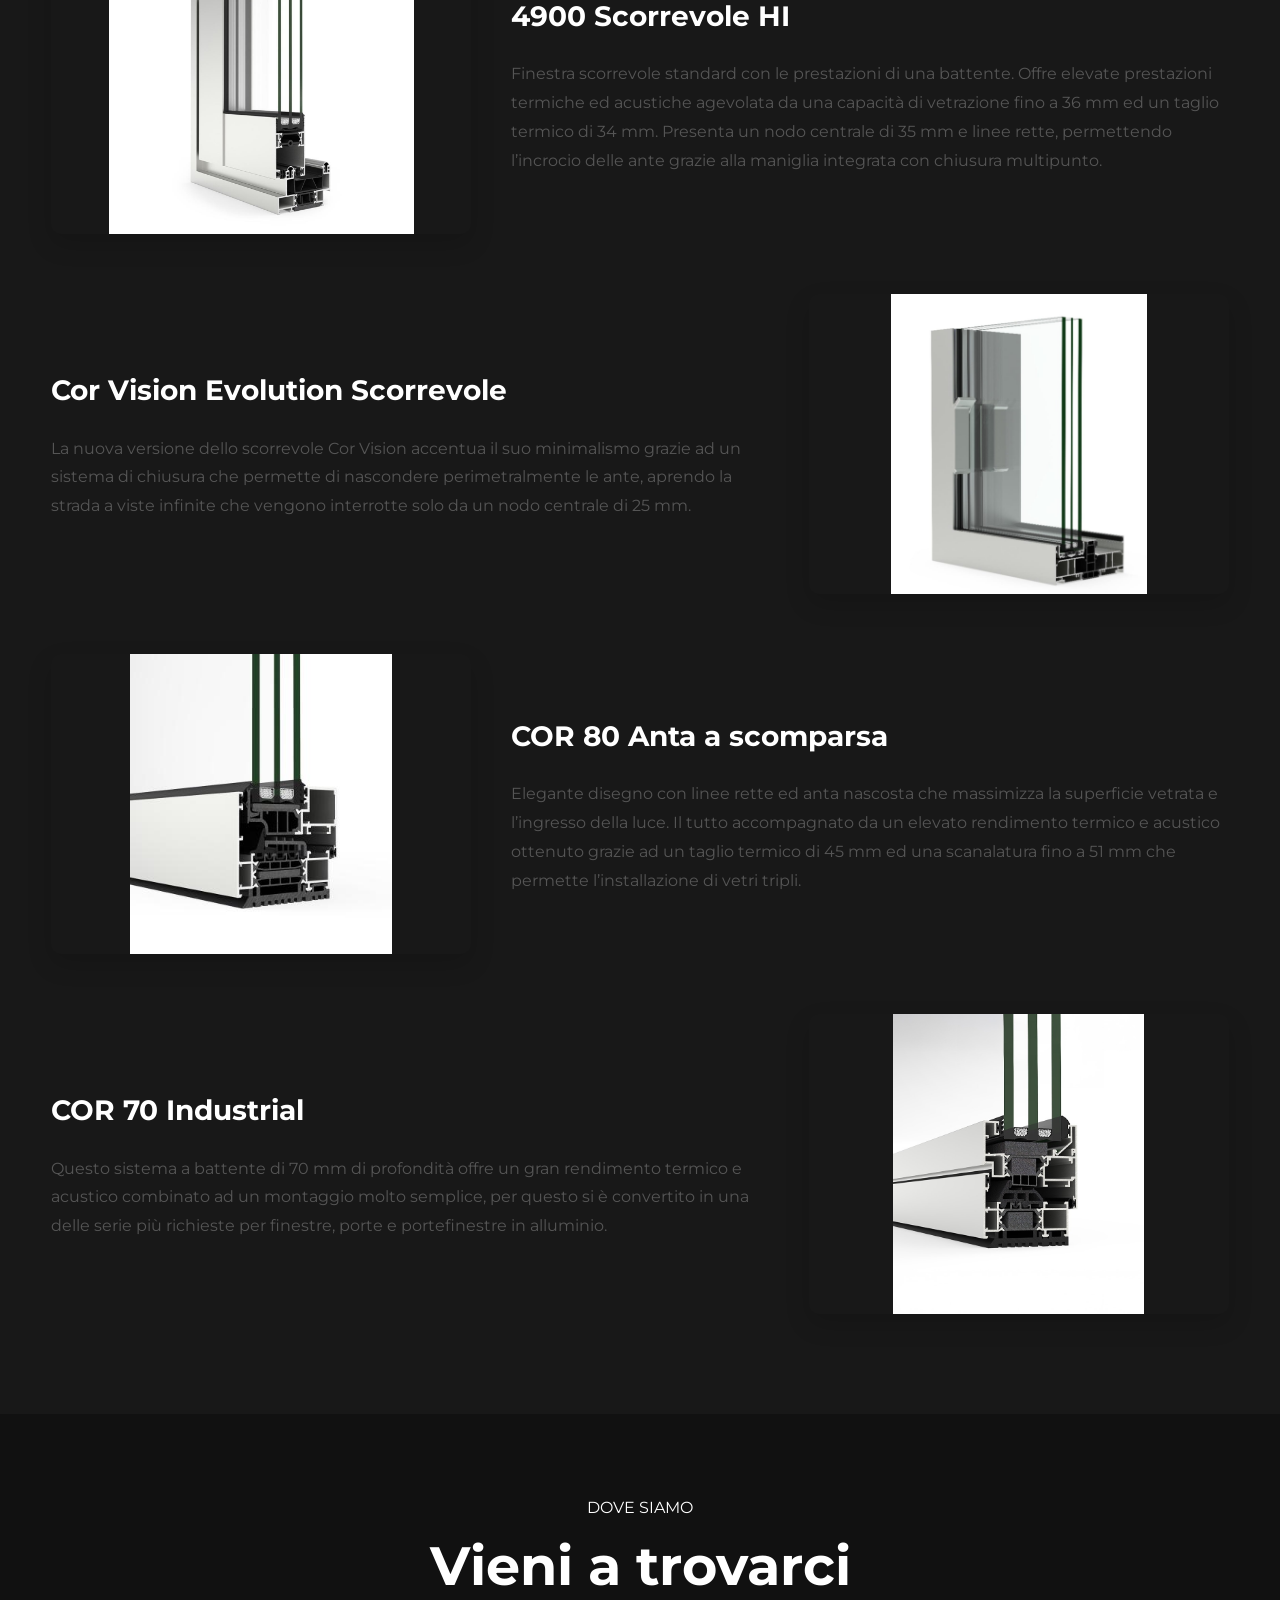
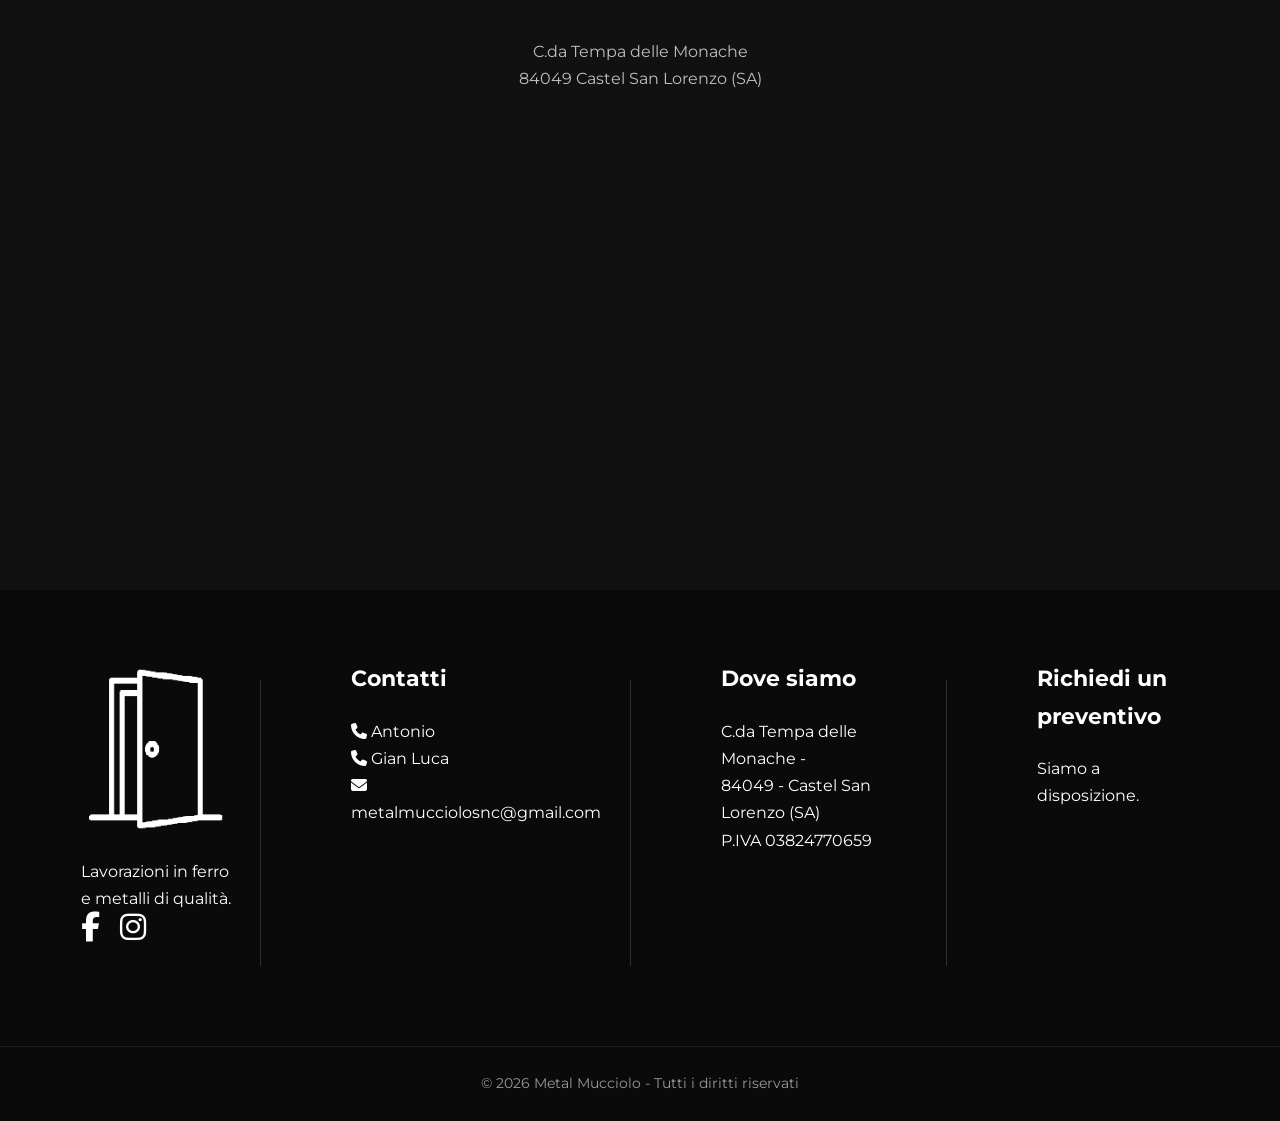
==== commit 9179e02d: "Update index.html" ====
--- a/index.html
+++ b/index.html
@@ -270,6 +270,7 @@
 					Elegante disegno con linee rette ed anta nascosta che massimizza 
 					la superficie vetrata e l’ingresso della luce. Il tutto accompagnato da un elevato 
 					rendimento termico e acustico ottenuto grazie ad un taglio termico di 45 mm ed una scanalatura fino a 51 mm che permette
+					l’installazione di vetri tripli.
                 </p>
             </div>
 
--- a/css/style_v1.css
+++ b/css/style_v1.css
@@ -1355,7 +1355,7 @@
 .project-card img{
     width:420px;
     height:300px;
-    object-fit:cover;
+    object-fit:contain;
     border-radius:10px;
     box-shadow:0 10px 25px rgba(0,0,0,.15);
 }
@@ -1461,4 +1461,4 @@
         font-size: .9rem;
     }
 
-}+}
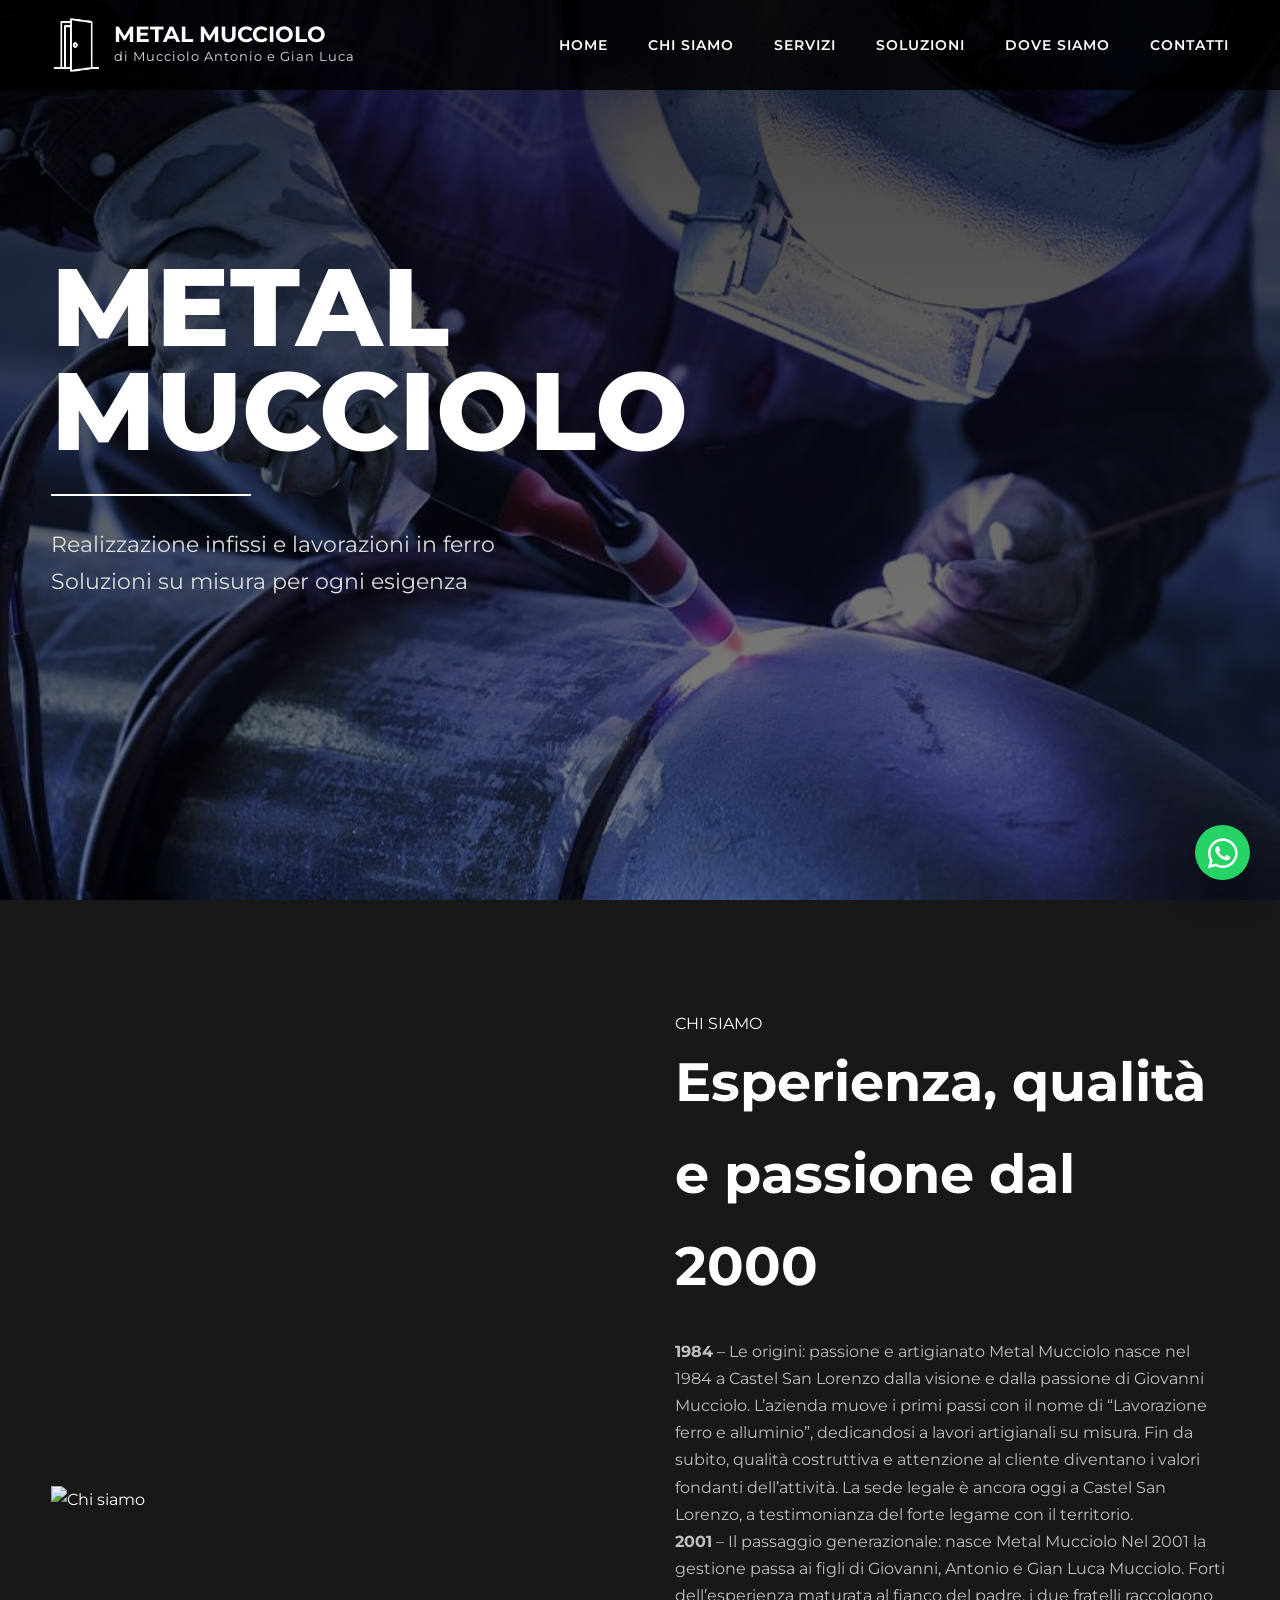
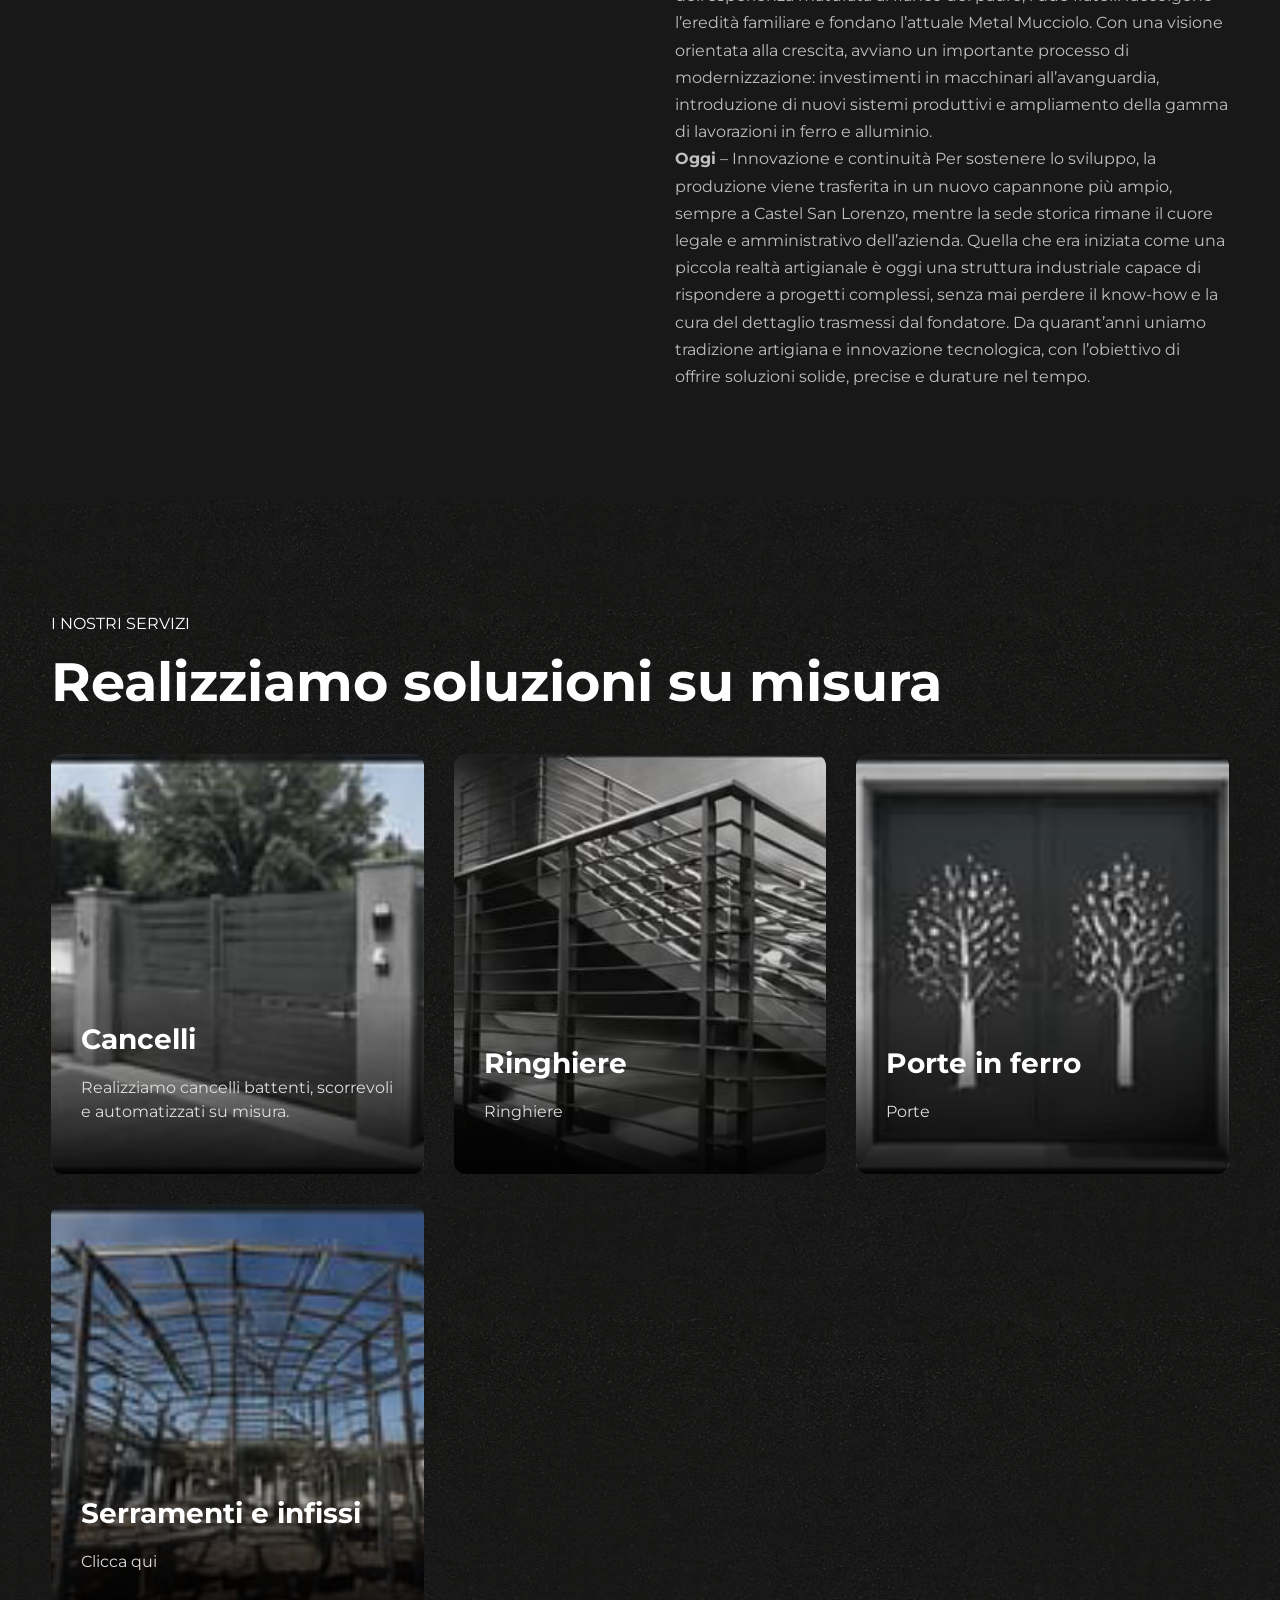
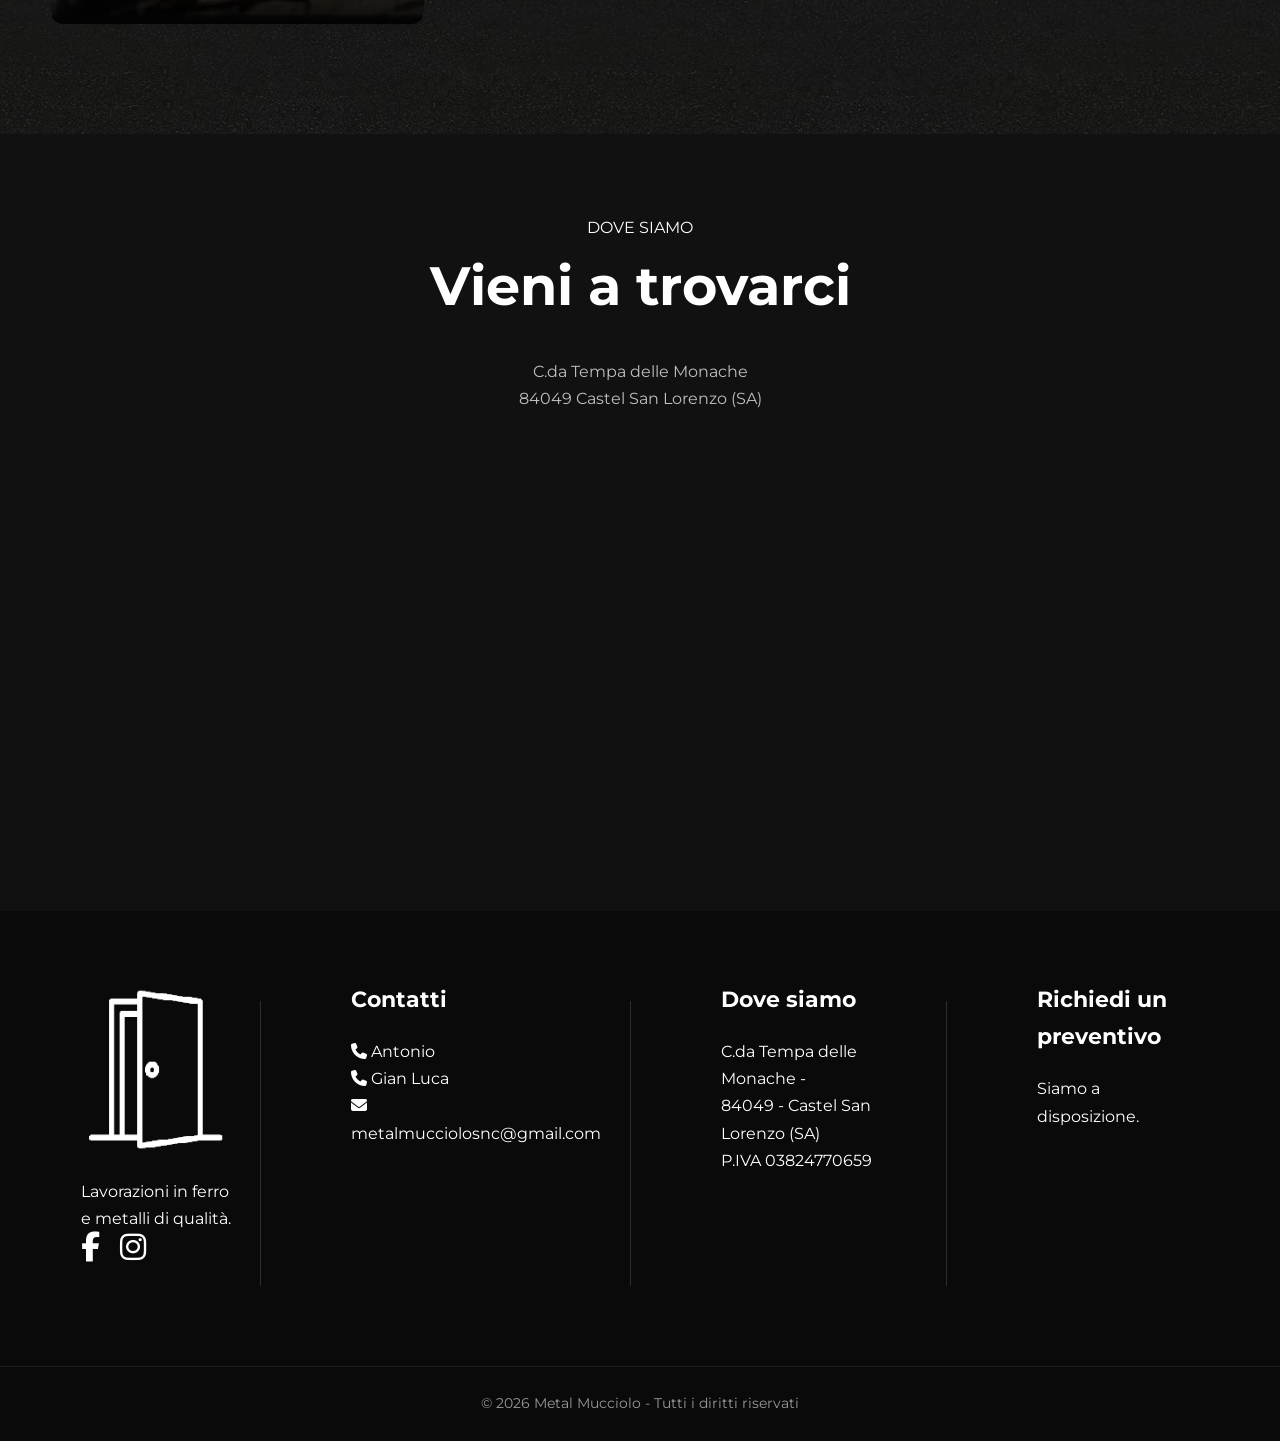
==== commit c2ed9d54: "Add files via upload" ====
--- a/index.html
+++ b/index.html
@@ -41,7 +41,7 @@
                 <li><a href="#home">Home</a></li>
                 <li><a href="#about">Chi siamo</a></li>
                 <li><a href="#services">Servizi</a></li>
-                <li><a href="#works">Lavori</a></li>
+				<li><a href="serramenti.html">Soluzioni</a></li>
 				<li><a href="#map">Dove siamo</a></li>
                 <li><a href="#contact">Contatti</a></li>
             </ul>
@@ -75,7 +75,7 @@
 			
 			<p>
 			
-				Lavorazioni in ferro e metalli<br>
+				Realizzazione infissi e lavorazioni in ferro <br>
 			
 				Soluzioni su misura per ogni esigenza
 			
@@ -116,9 +116,16 @@
 			
 			<p>
 			
-				Metal Mucciolo nasce dall'esperienza di Antonio e Gian Luca Mucciolo.
-				
-				Da oltre vent'anni realizziamo lavorazioni in ferro e metallo con professionalità e cura dei dettagli.
+				<strong>1984</strong> – Le origini: passione e artigianato  
+				Metal Mucciolo nasce nel 1984 a Castel San Lorenzo dalla visione e dalla passione di Giovanni Mucciolo. L’azienda muove i primi passi con il nome di “Lavorazione ferro e alluminio”, dedicandosi a lavori artigianali su misura. Fin da subito, qualità costruttiva e attenzione al cliente diventano i valori fondanti dell’attività. La sede legale è ancora oggi a Castel San Lorenzo, a testimonianza del forte legame con il territorio.
+				<br>
+				<strong>2001</strong> – Il passaggio generazionale: nasce Metal Mucciolo  
+				Nel 2001 la gestione passa ai figli di Giovanni, Antonio e Gian Luca Mucciolo. Forti dell’esperienza maturata al fianco del padre, i due fratelli raccolgono l’eredità familiare e fondano l’attuale Metal Mucciolo. Con una visione orientata alla crescita, avviano un importante processo di modernizzazione: investimenti in macchinari all’avanguardia, introduzione di nuovi sistemi produttivi e ampliamento della gamma di lavorazioni in ferro e alluminio.
+				<br>
+				<strong>Oggi</strong> – Innovazione e continuità  
+				Per sostenere lo sviluppo, la produzione viene trasferita in un nuovo capannone più ampio, sempre a Castel San Lorenzo, mentre la sede storica rimane il cuore legale e amministrativo dell’azienda. Quella che era iniziata come una piccola realtà artigianale è oggi una struttura industriale capace di rispondere a progetti complessi, senza mai perdere il know-how e la cura del dettaglio trasmessi dal fondatore.  
+				
+				Da quarant’anni uniamo tradizione artigiana e innovazione tecnologica, con l’obiettivo di offrire soluzioni solide, precise e durature nel tempo.
 			
 			</p>
 			
@@ -196,22 +203,23 @@
 				</div>
 				
 			</div>
-		
+			<a href="serramenti.html">
 			<div class="card">
 
 				<img src="img/carpenteria.png" alt="Carpenteria">
 				
 				<div class="card-overlay">
 				
-					<h3>Carpenteria Metallica</h3>
+					<h3>Serramenti e infissi</h3>
 				
 					<p>
-						Carpenteria
+						Clicca qui
 					</p>
 				
 				</div>
 				
 			</div>
+			</a>
 		
 		</div>
 	
@@ -219,81 +227,6 @@
 
 </section>
 
-<!-- REALIZZAZIONI -->
-
-<section class="projects">
-
-    <div class="container">
-
-        <span class="section-title">LE NOSTRE SOLUZIONI</span>
-		<h2>Scopri le nostre soluzioni più all'avanguardia</h2>
-        <div class="project-card" data-aos="fade-up">
-
-            <img src="img/sol_1.jpeg" alt="Cancello in ferro">
-
-            <div class="project-info">
-                <h3>4900 Scorrevole HI</h3>
-
-                <p>
-                    Finestra scorrevole standard con le prestazioni di una battente. 
-					Offre elevate prestazioni termiche ed acustiche agevolata da una capacità di vetrazione fino a 36 mm 
-					ed un taglio termico di 34 mm. Presenta un nodo centrale di 35 mm e linee rette,
-					permettendo l’incrocio delle ante grazie alla maniglia integrata con chiusura multipunto.
-                </p>
-            </div>
-
-        </div>
-
-        <div class="project-card reverse" data-aos="fade-up">
-
-            <img src="img/sol_2.jpeg" alt="Ringhiera">
-
-            <div class="project-info">
-                <h3>Cor Vision Evolution Scorrevole</h3>
-
-                <p>
-					La nuova versione dello scorrevole Cor Vision accentua il suo minimalismo grazie ad un sistema di 
-					chiusura che permette di nascondere perimetralmente le ante,
-					aprendo la strada a viste infinite che vengono interrotte solo da un nodo centrale di 25 mm.
-                </p>
-            </div>
-
-        </div>
-		<div class="project-card " data-aos="fade-up">
-
-            <img src="img/sol_4.jpeg" alt="Ringhiera">
-
-            <div class="project-info">
-                <h3>COR 80 Anta a scomparsa</h3>
-
-                <p>
-					Elegante disegno con linee rette ed anta nascosta che massimizza 
-					la superficie vetrata e l’ingresso della luce. Il tutto accompagnato da un elevato 
-					rendimento termico e acustico ottenuto grazie ad un taglio termico di 45 mm ed una scanalatura fino a 51 mm che permette
-					l’installazione di vetri tripli.
-                </p>
-            </div>
-
-        </div>
-		<div class="project-card reverse" data-aos="fade-up">
-
-            <img src="img/sol_5.jpeg" alt="Ringhiera">
-
-            <div class="project-info">
-                <h3>COR 70 Industrial</h3>
-
-                <p>
-					Questo sistema a battente di 70 mm di profondità offre un gran rendimento termico e acustico 
-					combinato ad un montaggio molto semplice, per questo si è convertito in una delle serie più richieste per finestre,
-					porte e portefinestre in alluminio.
-                </p>
-            </div>
-
-        </div>
-
-    </div>
-
-</section>
 
 <!--MAP-->
 
--- a/css/style_v1.css
+++ b/css/style_v1.css
@@ -749,11 +749,6 @@
 
 @media(max-width:992px){
 
-nav{
-
-    display:none;
-
-}
 
 .hero{
 
@@ -1163,7 +1158,6 @@
 
 .card:hover{
     transform: translateY(-8px);
-	cursor: default;
 }
 
 .card img{
@@ -1218,7 +1212,7 @@
     cursor:pointer;
 }
 
-@media (max-width:768px){
+@media (max-width:823px){
 
     nav{
         display:none;
@@ -1229,7 +1223,7 @@
     }
 
 }
-@media (max-width:768px){
+@media (max-width:823px){
 
     nav{
         display:none;
@@ -1412,7 +1406,6 @@
     }
 
     .project-card{
-        background: #fff;
         border-radius: 12px;
         overflow: hidden;
         box-shadow: 0 10px 25px rgba(0,0,0,.12);
@@ -1461,4 +1454,4 @@
         font-size: .9rem;
     }
 
-}
+}
